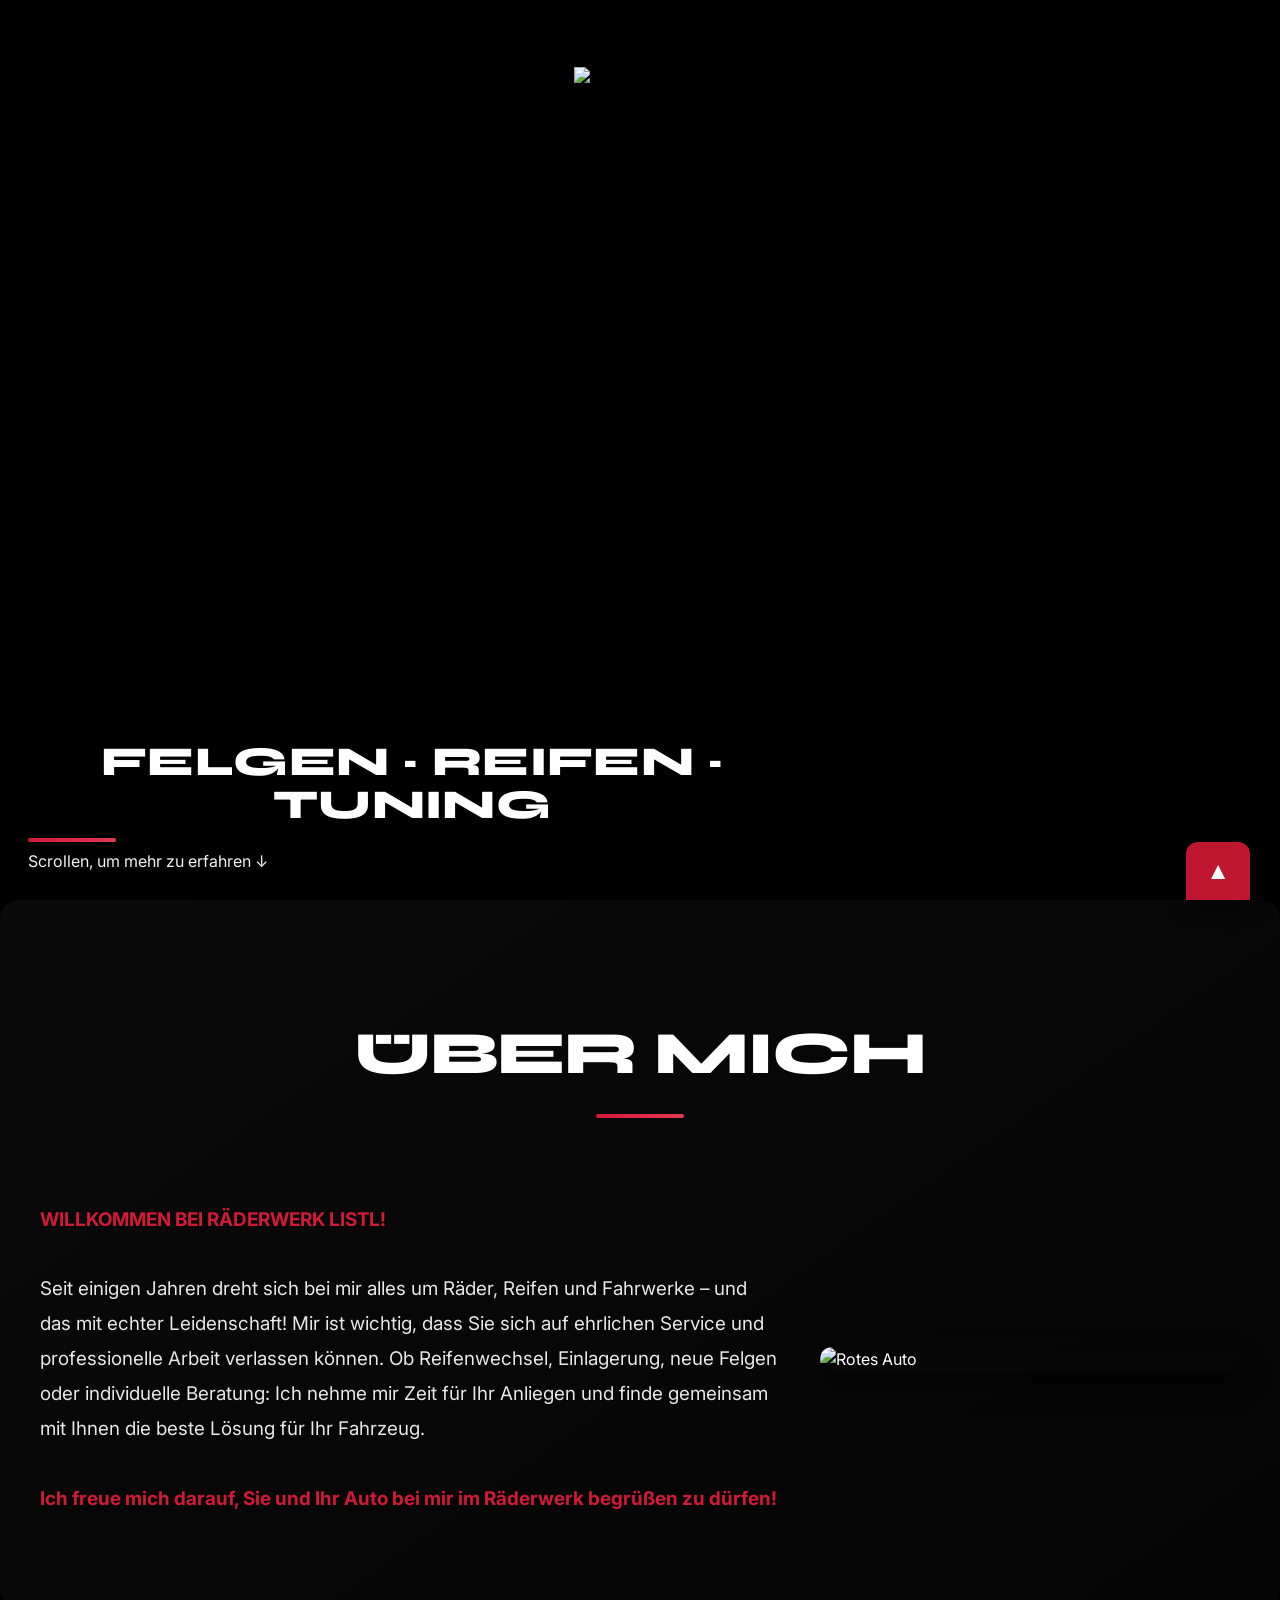
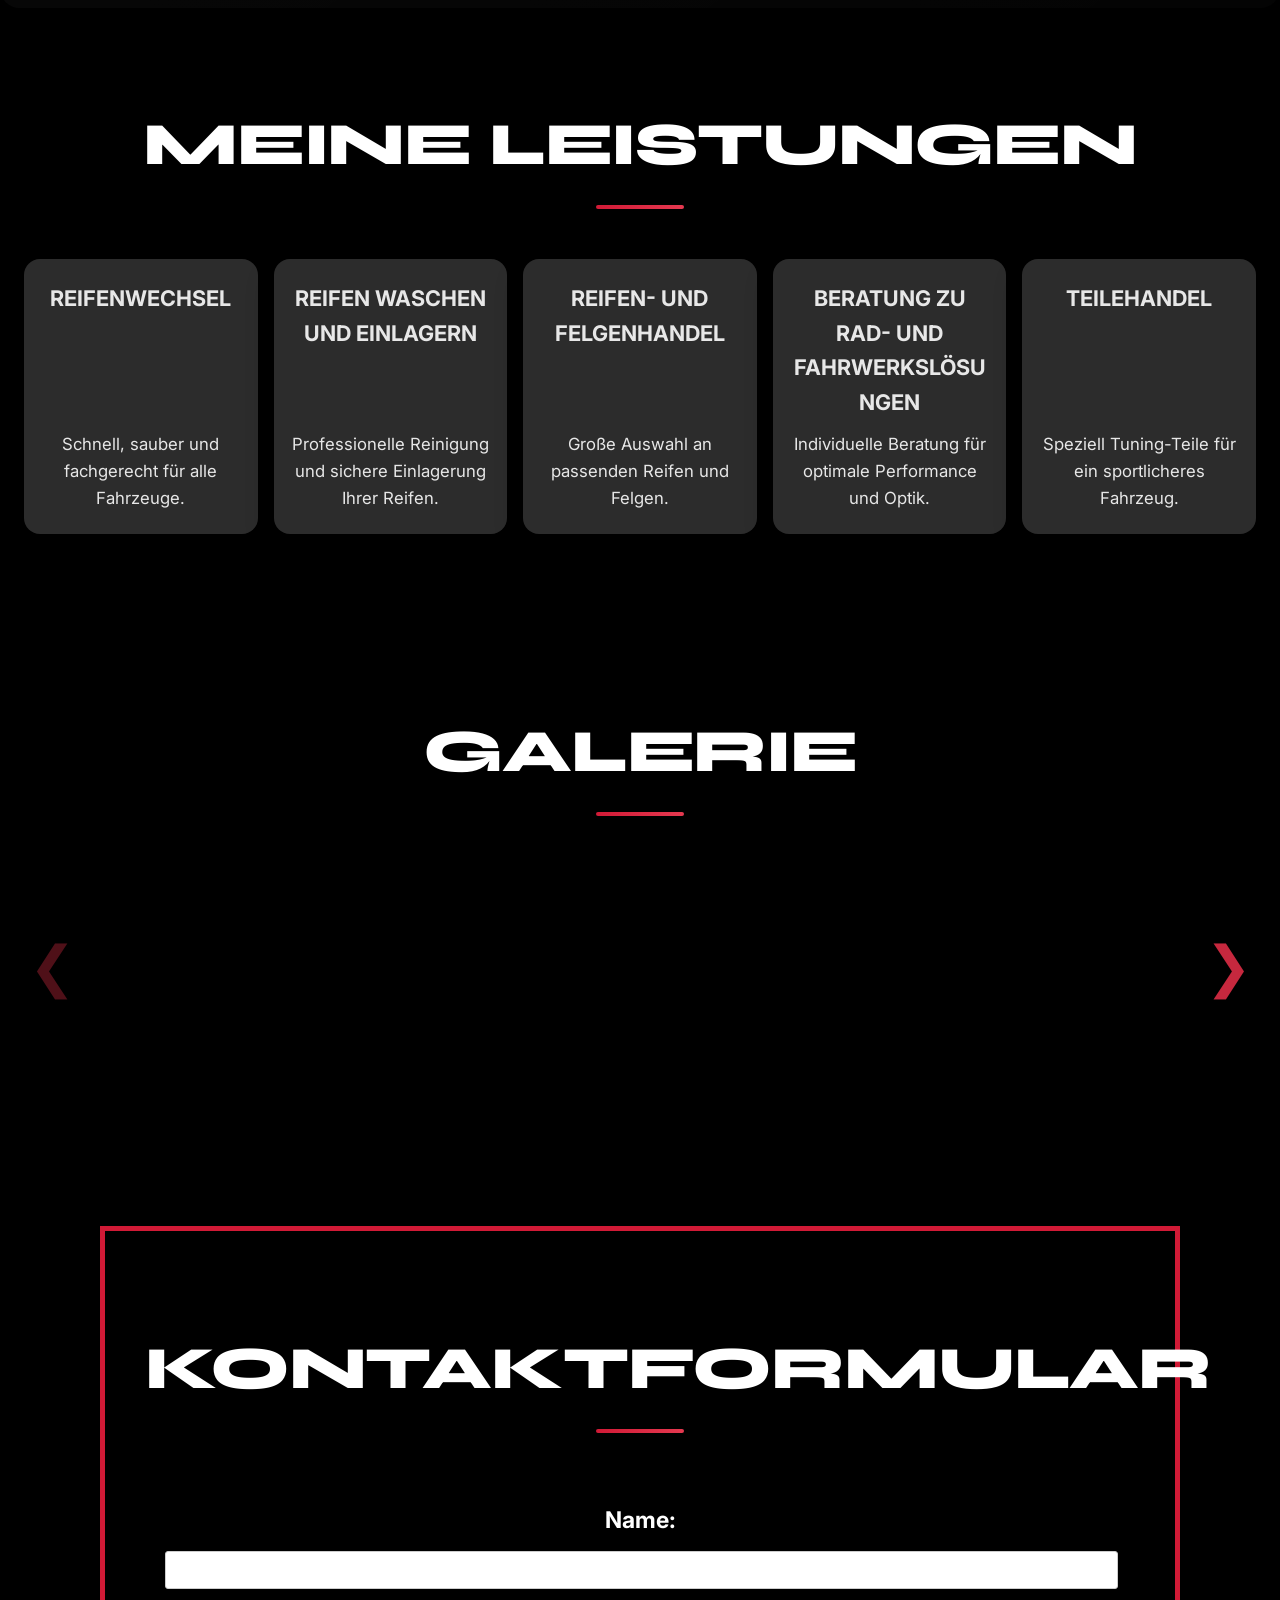
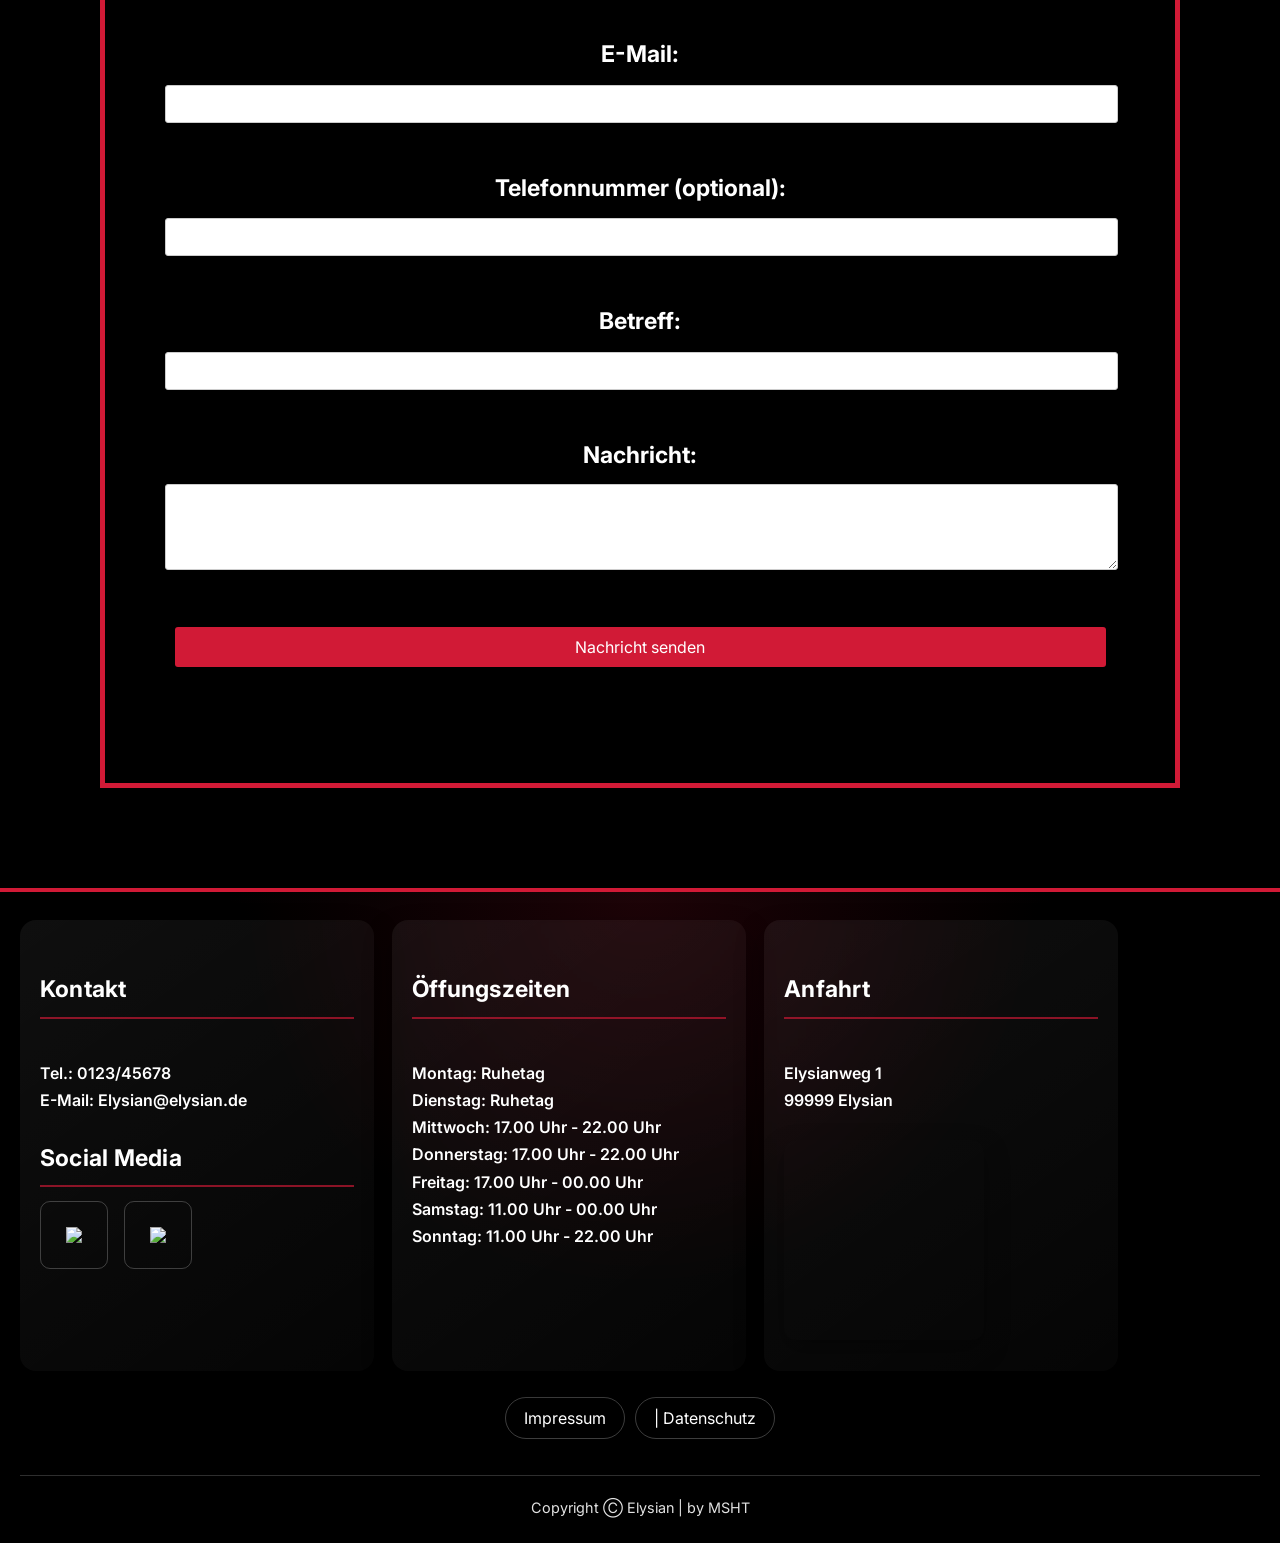
==== index.html @ 38a6c70a "Fix contact form submit flow to stay on page Agent-Logs-Url: https://github.com/thd-theresa/R-der/se" ====
<!DOCTYPE html>
<html lang="de" xmlns:data-icon="http://www.w3.org/1999/xhtml">
	<head>
		<meta charset="UTF-8">
		<meta name="viewport" content="width=device-width, initial-scale=1.0">
		<title>Räderwerk</title>
		<link rel="preconnect" href="https://fonts.googleapis.com">

		<link rel="preconnect" href="https://fonts.gstatic.com" crossorigin>
		<link href="https://fonts.googleapis.com/css2?family=Inter:wght@400;500;600;700&display=swap" rel="stylesheet">
		<link rel="preconnect" href="https://fonts.googleapis.com"><link rel="preconnect" href="https://fonts.gstatic.com" crossorigin>
		<link href="https://fonts.googleapis.com/css2?family=Syne:wght@800&display=swap" rel="stylesheet">

		<link rel="icon" href="./images/Logo.png" sizes="any">
		<link rel="stylesheet" type="text/css" href="css/style.css">
		<link rel="stylesheet" type="text/css" href="css/navigation.css">
		<script src="js/general.js" defer></script>

		<link rel="preload" as="image" href="./images/gal1.jpeg">
		<link rel="preload" as="image" href="./images/gal2.jpeg">
		<link rel="preload" as="image" href="./images/gal3.jpeg">
		<link rel="preload" as="image" href="./images/gal4.jpeg">
		<link rel="preload" as="image" href="./images/gal5.jpeg">
		<link rel="preload" as="image" href="./images/gal6.jpeg">
		<link rel="preload" as="image" href="./images/gal7.jpeg">
		<link rel="preload" as="image" href="./images/gal8.jpeg">
		<link rel="preload" as="image" href="./images/gal9.jpeg">
		<link rel="preload" as="image" href="./images/gal10.jpeg">
	</head>
	<body>
		<!-- Sophie: navigation -->
		<div class="topnav">
    		<nav id="topnav">
       			<nav id="big"> <!--navigation when the screen is big -->
          		  	<span class="nav-item" data-target="aboutUs">Über uns</span>
         		   	<span class="nav-item" data-target="food">Speisekarte</span>
         		   	<span class="nav-item" data-target="start">
         		      		<div class="logo-container">
              		    	  		<img src="./images/logo_transparent.png" alt="Elysian Logo">
            				</div>
         		   	</span>
		            	<span class="nav-item" data-target="nav-reservations">Reservierungen</span>
		            	<span class="nav-item" data-target="nav-footer">Kontakt</span>
			</nav>        
        		<nav id="small"> <!--navigation when the screen is small -->
         	   		<div class="hamburger" id="hamburger"> <!--hamburgermenu (three lines) -->
             		   		<div></div>
             		   		<div></div>
             		   		<div></div>
          	  		</div>
            
         	   		<div class="menu-overlay" id="menu-overlay"></div> 
           				 <span class="nav-item" data-target="start">
            		    			<div class="logo-box">
                  		  			<img src="./images/logo_transparent.png" alt="Elysian Logo">
               		    			</div>
         				</span>
                
            			<ul class="menu" id="menu">
              	  			<li class="close-btn" id="close-menu">✕</li>
              	  			<li><span class="nav-item" data-target="aboutUs">Über uns</span></li>
              	  			<li><span class="nav-item" data-target="food">Speisekarte</span></li>
               				<li><span class="nav-item" data-target="nav-reservations">Reservierungen</span></li>
               				<li><span class="nav-item" data-target="nav-footer">Kontakt</span></li>
            			</ul>
       		 	</nav>    
   		</nav>
		</div>





		<!-- Hannah: videocontent for first view of website -->
		<div id="firstView">
			<video width="100%" autoplay muted loop playsinline preload="auto" id="Vid1">
				<source src="./images/video-tire.mp4" type="video/mp4">
			</video>

			<div class="firstview-overlay" aria-hidden="false">
				<h1>FELGEN · REIFEN · TUNING</h1>
				<p>  Scrollen, um mehr zu erfahren <span class="scroll-arrow">↓ </span></p>
			</div>
		</div>

		
		<!-- Hannah: Über uns, Leistungen und Galerie -->
		<div id="secondView">
			<section id="aboutUs"> 
				<h1>Über mich</h1>
				<div class="about-grid">
					<div class="textAboutUs">
						<br>
						<b>WILLKOMMEN BEI RÄDERWERK LISTL!</b>
						<br><br>
						Seit einigen Jahren dreht sich bei mir alles um Räder, Reifen und Fahrwerke –
						und das mit echter Leidenschaft! Mir ist wichtig, dass Sie sich auf ehrlichen Service und
						professionelle Arbeit verlassen können. Ob Reifenwechsel, Einlagerung, neue Felgen oder
						individuelle Beratung: Ich nehme mir Zeit für Ihr Anliegen und finde gemeinsam mit Ihnen
						die beste Lösung für Ihr Fahrzeug.
						<br><br>
						<b>Ich freue mich darauf, Sie und Ihr Auto bei mir im Räderwerk begrüßen zu dürfen!</b>
						<br><br>
					</div>
					<div class = "imagesAboutUs"> <!-- self presentation images -->
						<img src="./images/auto-rot.jpeg" alt="Rotes Auto" class="imageAboutUs">
					</div>
				</div>
			</section>
			
			<section id="leistungen">
				<h1>Meine Leistungen</h1>
				<div class="leistungen-grid">
					<div class="leistung-card">
						<h3>REIFENWECHSEL</h3>
						<p>Schnell, sauber und fachgerecht für alle Fahrzeuge.</p>
					</div>
					<div class="leistung-card">
						<h3>REIFEN WASCHEN UND EINLAGERN</h3>
						<p>Professionelle Reinigung und sichere Einlagerung Ihrer Reifen.</p>
					</div>
					<div class="leistung-card">
						<h3>REIFEN- UND FELGENHANDEL</h3>
						<p>Große Auswahl an passenden Reifen und Felgen.</p>
					</div>
					<div class="leistung-card">
						<h3>BERATUNG ZU RAD- UND FAHRWERKSLÖSUNGEN</h3>
						<p>Individuelle Beratung für optimale Performance und Optik.</p>
					</div>
					<div class="leistung-card">
						<h3>TEILEHANDEL</h3>
						<p>Speziell Tuning-Teile für ein sportlicheres Fahrzeug.</p>
					</div>
				</div>
			</section>

			<section id="galerie">
				<h1>Galerie</h1>
				<div class="gallery-wrapper">
					<button class="gallery-arrow gallery-prev" id="galleryPrev" aria-label="Vorherige Bilder">❮</button>

					<div class="gallery-viewport">
						<div class="gallery-track" id="galleryTrack">
							<img src="./images/gal1.jpeg" alt="Galerie Bild 1" class="gallery-image" loading="eager">
							<img src="./images/gal2.jpeg" alt="Galerie Bild 2" class="gallery-image" loading="eager">
							<img src="./images/gal3.jpeg" alt="Galerie Bild 3" class="gallery-image" loading="eager">
							<img src="./images/gal4.jpeg" alt="Galerie Bild 4" class="gallery-image" loading="eager">
							<img src="./images/gal5.jpeg" alt="Galerie Bild 5" class="gallery-image" loading="eager">
							<img src="./images/gal6.jpeg" alt="Galerie Bild 6" class="gallery-image" loading="eager">
							<img src="./images/gal7.jpeg" alt="Galerie Bild 7" class="gallery-image" loading="eager">
							<img src="./images/gal8.jpeg" alt="Galerie Bild 8" class="gallery-image" loading="eager">
							<img src="./images/gal9.jpeg" alt="Galerie Bild 9" class="gallery-image" loading="eager">
							<img src="./images/gal10.jpeg" alt="Galerie Bild 10" class="gallery-image" loading="eager">
						</div>
					</div>

					<button class="gallery-arrow gallery-next" id="galleryNext" aria-label="Nächste Bilder">❯</button>
				</div>
			</section>
		</div>

		<!-- Manuel+Hannah: Reservationform started by buttonclick and submitted with buttonclick -->
		<section id="nav-reservations">
			<div id = "contactStart"> 
			<h1>Kontaktformular</h1>
				<form id="contactForm" action="https://formsubmit.co/theresa.zurl@stud.th-deg.de" method="post">
					<input type="hidden" name="_captcha" value="false">
					<input type="hidden" name="_template" value="table">
					<input type="hidden" name="_subject" value="Neue Kontaktanfrage über Räderwerk">
					<input type="hidden" name="_replyto" id="contact_replyto" value="">
					<input type="hidden" name="_autoresponse" value="Vielen Dank für Ihre Kontaktanfrage beim Räderwerk. Wir haben Ihre Nachricht erhalten und beantworten Ihre Anfrage schnellstmöglich.">
					<label for="name">Name:</label>
					<input type="text" id="name" name="name" required><br><br>

					<label for="email">E-Mail:</label>
					<input type="email" id="email" name="email" required><br><br>
					<label for="phone">Telefonnummer (optional):</label>
					<input type="tel" id="phone" name="phone"><br><br>

					<label for="subject">Betreff:</label>
					<input type="text" id="subject" name="subject" required><br><br>
	
					<label for="message">Nachricht:</label>
					<textarea id="message" name="message" rows="4" cols="50" required></textarea><br><br>
	
					<input type="submit" id="contactSubmit" value="Nachricht senden">
					<p id="contactStatus" aria-live="polite"></p>
				</form>
			</div>
			<div id = "contactSuccess">
				<h1>Vielen Dank!</h1>
				<br><b>Danke für Ihre Anfrage.</b><br>
				<br><b>Ihre Kontaktanfrage wurde erfolgreich gesendet!</b><br>
				<br><b>Ihre Anfrage wird schnellstmöglich bearbeitet.</b><br>
			</div>
		</section>
		<!-- Theresa: Footer -->
		<div id="footer" class = "footer">
		<section id="nav-footer"> 
			<div class = "container">
				 <!-- First Footer Section - Contact Information and social media-->
				<div class = "footerContainer" data-icon: &#9990>
					<br> <b><h4>Kontakt</h4><br> Tel.: 0123/45678<br> E-Mail: Elysian@elysian.de </b> <br> <br>
					<h4>Social Media</h4>
					<div class= " social">
					<a href = "https://de-de.facebook.com/"  class="fa fa-facebook"> <img src="./images/fb.png"></a>
					<a href = "https://www.instagram.com/"  class="fa fa-instagram"> <img src="./images/insta 50.png"></a>
					</div>
				</div>
				 <!-- Second Footer Section - Opening Hours -->
				<div class= "footerContainer">
					<br><b><h4>Öffungszeiten</h4><br>Montag: Ruhetag<br> Dienstag: Ruhetag<br> Mittwoch: 17.00 Uhr - 22.00 Uhr<br> Donnerstag: 17.00 Uhr - 22.00 Uhr
					<br> Freitag: 17.00 Uhr - 00.00 Uhr<br> Samstag: 11.00 Uhr - 00.00 Uhr<br> Sonntag: 11.00 Uhr - 22.00 Uhr</b>
				</div>
				 <!-- Third Footer Section - Address and Map -->
				<div class = "footerContainer">
					<br><b> <h4>Anfahrt</h4><br> Elysianweg 1 <br> 99999 Elysian<br></b>
					<div id = "map">
						<br>
						<iframe src="https://www.google.com/maps/embed?pb=!1m18!1m12!1m3!1d2626.503516622399!2d12.952012776584207!3d48.8295336713283!2m3!1f0!2f0!3f0!3m2!1i1024!2i768!4f13.1!3m3!1m2!1s0x4775119871ad94ef%3A0x64e9bac6691ed449!2sTechnische%20Hochschule%20Deggendorf!5e0!3m2!1sde!2sde!4v1736242440107!5m2!1sde!2sde" width="200" height="200" style="border:0;" allowfullscreen="" loading="lazy" referrerpolicy="no-referrer-when-downgrade"></iframe>
						
					</div>
				</div>
				<!-- Footer Navigation - Imprind and data protection Links -->

				<div class = "footnav">
					<ul>
						<li>
							<a href = "imprint.html" title= "Impressum">Impressum</a>
						</li>
						<li>
							<a href= "dataProtection.html">|    Datenschutz</a>
						</li>
					</ul>
				</div>
				<!-- Copyright and "Back to Top" Button -->
				<p id= "copyright">
					<span class = "copy">Copyright Ⓒ Elysian</span>
					 | by MSHT
				</p>
			<a class= "totop" title="Nach oben" href= "https://thd-manuel.github.io/elysian/" style = " display: block; "  >▲</a>
			</div>
		</section>
		</div>
	</body>
</html>
---- css/style.css ----
* {
  font-family: 'Inter', sans-serif;
}

body {
	background-color: #000;
    color: #fff;
	font-family: 'Inter', sans-serif;
    font-weight: 400;
    line-height: 1.6;
	margin: 0;
	padding: 0;
}

:root {
  --red-primary: #D11A36;
  --red-hover: #E53950;
  --red-dark: #9F1F33;
}

h1{
	color: #fff;
	text-align: center;
	font-size: 60px;
	text-transform: uppercase;
	font-family: 'Syne';
    font-weight: 800;
    letter-spacing: -0.02em;
}
h1::after {
  content: "";
  display: block;
  width: 88px;
  height: 4px;
  margin: 12px auto 0;
  border-radius: 2px;
  background: linear-gradient(90deg, var(--red-primary), var(--red-hover));
}

h2{
	color: var(--red-primary);
	text-align: center;
	font-size: 40px;
}
h3{
	color: white;
	text-align: center;
	font-size: 27px;
	margin-bottom: 2px;
}
h4{
	color: white;
	text-align: left;
	font-size: 27px;
	margin-bottom: 2px; 
}

button, input, textarea, select {
  font-family: 'Inter', sans-serif;
}




/* FIRST VIEW - Hannah */
#firstView {
	position: relative;
	width: 100%;
	height: 100vh;
	margin: 0;
	overflow: hidden;
}
#firstView::after {
	content: "";
	position: absolute;
	bottom: 0;
	left: 0;
	right: 0;
	height: 120px;
	background: linear-gradient(to bottom, rgba(0, 0, 0, 0) 0%, rgba(0, 0, 0, 1) 100%);
	pointer-events: none;
	z-index: 2;
}
#Vid1 {
	width: 100%;
    height: 100%;
    object-fit: cover;
    display: block;
    position: relative;
    z-index: 1;
}

@media screen and (max-width: 768px) {
	#Vid1 {
		object-fit: cover;
		height: 100vh;
		margin: 0;
		padding: 0;
	}

	#firstView::after {
		height: 120px;
	}
}

/* Overlay-Text für #firstView (unten links) */
.firstview-overlay {
  position: absolute;
  left: 28px;
  bottom: 28px;
  z-index: 3; /* über ::after (z-index:2) */
  color: #ffffff;
  pointer-events: none; /* verhindert, dass das Overlay Scroll-/Klick-Interaktionen blockiert */
  max-width: 60%;
  text-shadow: 0 2px 6px rgba(0,0,0,0.55);
}

/* H1 in Overlay (groß, aber responsiv) */
.firstview-overlay h1 {
  margin: 0;
  font-family: 'Syne', sans-serif; /* du hast Syne bereits eingebunden */
  font-weight: 800;
  font-size: clamp(1.6rem, 3.2vw, 2.6rem);
  line-height: 1.05;
  text-transform: none; /* kein zwingendes Uppercase, entferne bei Bedarf */
  letter-spacing: 0.01em;
  color: #fff;
}

.firstview-overlay h1::after {
  content: "";
  display: block;
  width: 88px;
  height: 4px;
  margin: 12px 0 0 0;  /* linksbündig statt zentriert */
  border-radius: 2px;
  background: linear-gradient(90deg, var(--red-primary), var(--red-hover));
}

/* Untertext (normal, weiß) */
.firstview-overlay p {
  margin: 8px 0 0 0;
  color: #ffffff;
  font-size: 1rem;
  font-weight: 400;
  line-height: 1.4;
  opacity: 0.95;
}

/* Mobile: kleiner, mehr Abstand vom Rand */
@media screen and (max-width: 768px) {
  .firstview-overlay {
    left: 16px;
    bottom: 18px;
    max-width: 88%;
    text-align: left;
  }
  .firstview-overlay h1 {
    text-align: left;
    font-size: clamp(1.2rem, 5.2vw, 1.8rem);
  }
  .firstview-overlay p {
    font-size: 0.95rem;
    text-align: left;
  }

  .firstview-overlay h1::after {
      margin: 12px 0 0 0;
    }
  }
}

/* Pfeil */
.scroll-arrow {
  display: inline-block;
  margin-right: 8px;
  font-size: 1.1em;
  animation: bounceArrow 1.2s ease-in-out infinite;
  color: #ffffff;
  vertical-align: middle;
}

@keyframes bounceArrow {
  0%, 100% {
    transform: translateY(0);
    opacity: 0.85;
  }
  50% {
    transform: translateY(6px);
    opacity: 1;
  }
}






/* ÜBER UNS - Hannah*/
#aboutUs {
  max-width: 1280px;
  margin: 0px auto 0px;
  padding: 56px 40px;
  border: none;
  border-radius: 20px;
  background: linear-gradient(145deg, rgba(255, 255, 255, 0.04), rgba(255, 255, 255, 0.015));
  box-shadow: 0 20px 60px rgba(0, 0, 0, 0.45);
  backdrop-filter: blur(3px);
}

.about-grid {
  display: grid;
  grid-template-columns: 1fr 420px;
  gap: 40px;
  align-items: center;
}

.textAboutUs {
  max-width: 860px;
  font-size: clamp(1.02rem, 1.7vw, 1.18rem);
  line-height: 1.85;
  color: #e8e8e8;
  text-align: left;
}

.textAboutUs b {
  color: var(--red-primary);
  font-weight: 700;
}

.imagesAboutUs {
  display: flex;
  justify-content: center;
  align-items: center;
}

.imageAboutUs {
  width: 100%;
  max-width: 420px;
  height: auto;
  object-fit: cover;
  border-radius: 12px;
  box-shadow: 0 14px 28px rgba(0, 0, 0, 0.45);
}

@media screen and (max-width: 768px) {
  #aboutUs {
    margin: 30px 16px 0px;
    padding: 30px 18px;
  }

   .about-grid {
       grid-template-columns: 1fr;
       gap: 24px;
     }

  .textAboutUs {
    font-size: 1rem;
    line-height: 1.7;
    text-align: center;
  }

  .imageAboutUs {
     max-width: 92%;
     height: 260px;
  }
}





/*LEISTUNGEN - Hannah
generell*/
#leistungen {
  max-width: 1600px;
  margin: 0px auto 60px;
  padding: 40px 24px;
}

/*Überschrift
#leistungen h1 {
  color: #ffffff;
  text-align: center;
  margin-bottom: 34px;
}*/

/*Container für die Karten*/
.leistungen-grid {
  display: flex;
  flex-wrap: wrap;
  gap: 16px;
  justify-content: space-between;
}

/*einzelne Karte*/
.leistung-card {
  flex: 1 1 calc(20% - 16px); /* 5 Karten pro Reihe, mit 16px Abstand */
  min-width: 190px; /* verhindert zu kleine Karten auf schmalen Bildschirmen */
  background: rgba(135, 135, 135, 0.33); /* leichtes grau */
  /*border: 1px solid rgba(198, 40, 62, 0.9); /* rote Umrandung*/
  border-radius: 16px; /* abgerundete Ecken */
  padding: 22px 16px; /* Innenabstand */
  box-shadow: 0 14px 28px rgba(0, 0, 0, 0.32); /* Schatten für Tiefe */
  min-height: 190px;
  box-sizing: border-box; /* sorgt dafür, dass Padding in der Breite/Höhe enthalten ist */

  /* Flexbox für vertikale Anordnung von Überschrift und Text */
  display: flex;
  flex-direction: column;
}

/* Überschrift in der Karte*/
.leistung-card h3 {
  margin-top: 0;
  margin-bottom: 12px;
  color: #e7e7e7;
  font-size: 1.35rem;
  min-height: 2.6em; /* sorgt dafür, dass längere Titel mehr Platz bekommen */
  overflow-wrap: anywhere; /* ermöglicht Zeilenumbruch bei langen Wörtern */
  word-break: break-word; /* verhindert Überlaufen von Text */
  font-weight: 700;
}

/* Text in der Karte*/
.leistung-card p {
  color: #e7e7e7;
  line-height: 1.6;
  margin: 0;
  text-align: center;
  margin-top: auto; /* schiebt den Text weiter nach unten */
  font-size: 1.05rem;
}

/* Responsive Anpassungen */
@media screen and (max-width: 1100px) {
  .leistung-card {
    flex: 1 1 calc(50% - 16px);
  }
}

@media screen and (max-width: 700px) {
  #leistungen {
      padding: 24px 14px 50px;
      margin: 40px auto 0px;
  }

  .leistungen-grid {
      gap: 20px; /*Abstand zwischen den Karten*/
  }

  .leistung-card {
      flex: 1 1 100%;
      min-height: unset;
      padding: 16px 14px;
  }

  .leistung-card h3 {
      min-height: unset;
      margin-bottom: 8px;
      font-size: 1rem;
  }

  .leistung-card p {
      line-height: 1.5;
  }
}







/*GALERIE - Hannah*/
#galerie {
  max-width: 1300px;
  margin: 60px auto 60px; /*Abstand über der Überschrift und unter der Galerie*/
  padding: 20px 24px 40px;
}

#galerie h1 {
  text-align: center;
  color: #ffffff;
  margin-bottom: 30px;
  text-transform: uppercase;
}

.gallery-wrapper {
  display: flex;
  align-items: center;
  gap: 14px;
}

.gallery-viewport {
  width: 100%;
  overflow: hidden;
}

.gallery-track {
  display: flex;
  flex-wrap: nowrap;
  gap: 16px;
  transition: transform 0.7s ease-in-out;
  will-change: transform;
}

.gallery-image {
  flex: 0 0 calc(33.333% - 11px);
  height: 240px;
  object-fit: cover;
  border-radius: 12px;
  box-shadow: 0 14px 28px rgba(0, 0, 0, 0.32);
  flex-shrink: 0;
  content-visibility: auto;
}

.gallery-arrow {
  background: transparent;
  color: #C6283E;
  border: none;
  width: 56px;
  height: 56px;
  border-radius: 50%;
  cursor: pointer;
  font-size: 3.5rem;
  display: flex;
  align-items: center;
  justify-content: center;
  transition: transform 0.25s ease;
  flex-shrink: 0;
  z-index: 2;
}

.gallery-arrow:hover {
  transform: scale(1.15);
}

@media screen and (max-width: 1100px) {
  .gallery-image {
    flex: 0 0 calc(50% - 8px);
  }
}

@media screen and (max-width: 768px) {
  #galerie {
    padding: 24px 12px 60px;
    margin: 20px auto 80px;
  }

  .gallery-image {
    flex: 0 0 100%;
    height: 200px;
  }

  .gallery-arrow {
    width: 40px;
    height: 40px;
    font-size: 1.5rem;
  }
}







.dataProtection{
	font-size: 23px;
	margin: 30px 125px;
	hyphens: auto;
}

.linkDataProtection{
	color: black;
	text-decoration: underline;
}

.linkDataProtection:hover{
	color: blue;
	text-decoration: none;
}

.listDataProtection{
	list-style-type: disc;
	line-height: normal;
	padding: 0 40px;
}

.listItemDataProtection{
	display: list-item;
	text-align: start;
	word-spacing: normal;
}


/*Hannah + Manuel
Reservation Form Style and Buttons. 
With "display: none" and javascript, the animation of switching contents is accomplished*/
#contactStart{
	text-align: center;
	font-size: 23px;
	margin: 100px;
	padding: 40px;
	border-color: var(--red-primary);
    border-width: 5px;
    border-style: solid;
}

#reserveButton{
	background-color: var(--red-primary);
	border: 2px solid var(--red-primary);
	color: white;
	margin: 50px 0;
	padding: 30px;
	font-size: 27px;
	border-radius: 10px;
	transition-duration: 0.4s;
}

#reserveButton:hover{
	background-color: white;
	color: var(--red-primary);
	border: 2px solid var(--red-primary);
}

#reservationDataCustomer{
	display: none;
	margin: 50px 100px;
}

#contactSuccess{
	display: none;
	text-align: center;
	font-size: 23px;
	margin: 100px;
	padding: 40px;
	border-color: var(--red-primary);
	border-width: 5px;
	border-style: solid;
}
/* Theresa
Footer, with contact, link to social media, opening hours and contact information, as well as link to the imprint and data protection, a button to get back to the top*/
.footerContainer{
	float: left;
	width: 25.33%;
	padding: 24px 20px;
	text-align: left;
	position: relative;
	border-radius: 16px;
	background: linear-gradient(145deg, rgba(255, 255, 255, 0.06), rgba(255, 255, 255, 0.02));
	box-shadow: 0 14px 28px rgba(0, 0, 0, 0.35);
	backdrop-filter: blur(2px);
}

.footer{ 
	background: radial-gradient(circle at top, rgba(209, 26, 54, 0.14), #000 45%);
	color: white;
}
.container{
	margin: 0 auto;
	max-width: 1460px;
	width: 100%;
	padding: 0;
}

#footer{
	border-top: 4px solid var(--red-primary);
}

#footer h4 {
	margin: 0 0 14px 0;
	padding-bottom: 8px;
	font-size: 23px;
	letter-spacing: 0.01em;
	border-bottom: 2px solid rgba(209, 26, 54, 0.65);
}

#footer b {
	font-weight: 600;
}

#footer .footerContainer br + b,
#footer .footerContainer > b {
	line-height: 1.7;
}
iframe{ /* google maps Karte*/
	max-width:100%;
}
.fa{
	padding: 12px;
	font-size: 24px;
	width: 42px;
	height: 42px;
	text-align: center;
	text-decoration: none;
	margin: 0 8px 0 0;
	display: inline-flex;
	align-items: center;
	justify-content: center;
	border-radius: 10px;
	border: 1px solid rgba(255, 255, 255, 0.22);
	transition: transform 0.2s ease, border-color 0.2s ease, box-shadow 0.2s ease;
}

.fa:hover{
	opacity: 1;
	transform: translateY(-2px);
	border-color: var(--red-primary);
	box-shadow: 0 8px 18px rgba(209, 26, 54, 0.3);
}
.fa-facebook{
	background:transparent;
	color: white;
}
.fa-instagram{
	background: transparent;
	color: white;
}
#footer div.container{
	max-width: 1460px;
	display: flex;
	flex-wrap: wrap;
	gap: 18px;
	padding: 28px 20px 16px;
	box-sizing: border-box;
}
#footer .social {
	display: flex;
	align-items: center;
	gap: 8px;
	margin-top: 10px;
}

#footer #map iframe {
	border-radius: 12px;
	border: 1px solid rgba(255, 255, 255, 0.18);
	box-shadow: 0 10px 24px rgba(0, 0, 0, 0.35);
}

.footnav{ 
	float: left;
	width: 100%;
	color: white;
	text-align: center;
	margin-top: 8px;
}

#footer .footnav ul{
	margin: 0;
	padding: 0;
	list-style-type: none;
	width: 100%;
	display: flex;
	flex-wrap: wrap;
	justify-content: center;
	gap: 10px;
}

#footer .footnav li{
	display: block;
	margin: 0;
	word-spacing: normal;
}

#footer .footnav a{
	display: inline-block;
	padding: 8px 18px;
	border-radius: 999px;
	border: 1px solid rgba(255, 255, 255, 0.24);
	color: white;
	transition: background-color 0.2s ease, border-color 0.2s ease, transform 0.2s ease;
}

#footer .footnav a:hover{
	background-color: rgba(209, 26, 54, 0.2);
	border-color: var(--red-primary);
	transform: translateY(-1px);
}

footer ul{
	float: left;
	margin: 0;
	padding: 0;
	list-style-type: none;
	width: 100%;
	display: flex;
	flex-wrap: wrap;
	justify-content: center;
}
ul{
	line-height: 1.5em;
	padding: 0 0 0 25px;
}
li{
	display: inline;
	text-align: -webkit-match-parent;
	word-spacing: 50px;
}

a{
	text-decoration: none;
	text-align: center;
	color: white;
}
footer ul li{ 
	display: block;
	float: left;
	margin: 0;
	padding: 0;
}
footer ul li a{
	display: block;
	padding: 10px 30px;
	color: white;
	float: left;
}
#copyright{
	float: left;
	width: 100%;
	margin: 18px 0 0;
	padding: 20px 5% 8px;
	position: relative;
	color: #e2e2e2;
	font-size: 0.9em;
	text-align: center;
	border-top: 1px solid rgba(255, 255, 255, 0.18);
}
p{
	margin: 10px 0 15px 0;
	line-height:1.6em;
}

a.totop{
	bottom: 0;
	position: fixed;
	right: 30px;
	z-index: 9;
	display: block;
	font-family: 'icons';
	font-size: 1.5em;
	z-index: 30;
	padding: 10px 20px;
	text-decoration: none;
	margin: -1.66667em auto 0;
	float: right;
	color: #fff;
	background-color: rgba(209, 26, 54, 0.92);
	border-radius: 12px 12px 0 0;
	box-shadow: 0 8px 20px rgba(0, 0, 0, 0.35);
	text-align: right;
}
.imprint{ 
	font-size:23px;
	margin: 30px 125px;
}
.contenttext{
	float: left;
	width: 98%;
	padding: 0;
	margin: 0 1%;
	position: relative;
	z-index:2;
}

/*Manuel
Basic modern style of the reservation form*/
form {
	background-color: #fff;
	padding: 20px;
	border-radius: 5px;
	box-shadow: 0 0 10px rgba(0, 0, 0, 0.1);
}

#contactForm {
	background-color: transparent;
	box-shadow: none;
}

label {
	display: block;
	margin-bottom: 10px;
	font-weight: bold;
}

input, textarea {
	width: 98%;
	padding: 10px;
	margin-bottom: 10px;
	border: 1px solid #ccc;
	border-radius: 3px;
}

input[type="submit"] {
	background-color: var(--red-primary);
	color: #fff;
	border: none;
	cursor: pointer;
	padding: 10px 20px;
	font-size: 16px;
}

input[type="submit"]:hover {
	background-color: var(--red-dark);
}

input[type="submit"]:disabled {
	opacity: 0.7;
	cursor: not-allowed;
}

#contactStatus {
	min-height: 1.5em;
	margin-top: 8px;
	font-size: 0.95rem;
	color: #d11a36;
}

.contact-status-success {
	color: #1f8f3a;
}

.contact-status-error {
	color: #d11a36;
}

.message {
	display: none;
	margin-top: 20px;
	padding: 10px;
	background-color: #d4edda;
	color: #155724;
	border: 1px solid #c3e6cb;
	border-radius: 3px;
}



/* Responsive Design for mobile view of website
Überschriften, Footer (+ Listenelemente), Datenschutz, Reservierungsformular */
@media screen and (max-width: 768px) {
	h1 {
		font-size: 38px;
	}
	h2{
		font-size: 27px;
	}
	h3{
		font-size: 20px;
	}
	h4{
		font-size: 20px;
	}

	li{
		word-spacing: 25px;
	}
	
	p{
		margin: 5px 0 7.5px 0;
		line-height: 0.8em;
	}

	.dataProtection {
		font-size: 19px;
		margin: 20px;
	}
	
	#contactStart {
	   	font-size: 19px;
		margin: 25px 20px;
		padding: 20px;
	}
	
	#reserveButton {
		font-size: 23px;
		padding: 15px;
		margin: 25px;
	}
	
	#reservationDataCustomer {
		margin: 25px;
	}
	
	#contactSuccess {
		font-size: 19px;
		margin: 25px 20px;
		padding: 20px;
	}
	
	.footerContainer{
		padding: 18px 16px;
		width: 100%;
		border-radius: 12px;
	}
	
	.container{
		max-width:730px;
	}
	
	.fa{
		padding: 8px;
		font-size: 15px;
		width: 34px;
		height: 34px;
		margin: 2.5px 1px;
	}
	
	#footer div.container{
		max-width: 730px;
		padding: 18px 14px 10px;
		gap: 12px;
	}

	#footer h4 {
		font-size: 20px;
	}

	#footer .footnav a {
		padding: 7px 14px;
		font-size: 0.95rem;
	}

	a.totop{
		right: 15px;
		font-size:  0.75em;
		z-index: 15;
	}
	
}
---- css/navigation.css ----
/*Sophie
navigation on the big screen*/
nav#big {
    background-color: rgba(0, 0, 0, 0.45);
    display: flex;
    justify-content: space-around;
    align-items: center;
    padding: 10px 20px;
    height: 150px;
    position: fixed;
    top: 0;
    left: 0;
    right: 0;
    z-index: 1000;
    width: 100%;
    transition: all 0.3s ease-in-out;
}

nav#big .nav-item {
    font-size: 23px;
    text-decoration: none;
    color: black;
    margin: 0;
    white-space: nowrap;
    transition: font-size 0.3s ease-in-out;
    text-align: center;
}

nav#big .nav-item:hover {
    color: #616161;
}

/*navigation gets smaller when scrollen, is achieved with a combination of css and js*/
nav#big.scrolled {
    height: 40px;
    background-color: rgba(0, 0, 0, 0.45);
}

nav#big.logo-container {
    flex-grow: 0;
    display: flex;
    justify-content: center;
    align-items: center;
    width: auto;
}

nav#big .logo-container img {
    height: 150px;
    transition: all 0.3s ease-in-out;
}

nav#big.scrolled .logo-container img {
    height: 40px;
}

nav#big.scrolled .nav-item {
    font-size: 18px;
}

/*hamburgermenu hidden*/
.hamburger {
    display: none;
    flex-direction: column; 
    cursor: pointer; 
    position: absolute; 
    left: 20px;
    top: 50%; 
    transform: translateY(-50%); 
    z-index: 1000; 
}

.hamburger div {
    width: 30px;
    height: 3px;
    background-color: #333;
    margin: 3px 0;
    transition: all 0.3s ease-in-out;
    top: 50%;
    left: 50%;
}

.menu {
    display: none;
    flex-direction: column;
    position: fixed;
    top: 0;
    left: 0;
    background-color: rgba(174, 154, 100, 1);
    width: 250px;
    height: 100vh;
    padding: 20px;
    z-index: 1001;
    overflow-y: auto;
}

.close-btn {
    font-size: 20px;
    font-weight: bold;
    cursor: pointer;
    align-self: flex-end;
    margin-bottom: 20px;
}

.menu-overlay {
    position: fixed;
    top: 0;
    left: 0;
    width: 100%;
    height: 100%;
    background-color: rgba(0, 0, 0, 0.4);
    display: none;
    z-index: 998;
    transition: opacity 0.3s ease-in-out;
}

.menu-overlay.active {
    display: block;
}

/* small logo hidden*/
nav#small .logo-box {
    display: none;
}

@media (max-width: 768px) {
	
    /* big navigaiton vanishes*/
    nav#big {
        display: none;
    }

    /* navigations for the small display*/
    nav#small {
        display: flex;
        background-color: rgba(174, 154, 100, 0.8);
        justify-content: space-between;
        flex-wrap: wrap;
        align-items: right;
        padding: 10px 20px;
        height: 100px;
        position: fixed;
        top: 0;
        left: 0;
        right: 0;
        z-index: 1000;
        width: 100%;
        transition: all 0.3s ease-in-out;
    }

    nav#small .nav-item {
        font-size: 16px;
        text-decoration: none;
        color: black;
        margin: 0 10px;
        white-space: nowrap;
        transition: font-size 0.3s ease-in-out;
        display: inline-block;
        flex-grow: 1;
    }

    nav#small .nav-item:hover {
        color: #616161;
    }

    /* navigation becomes smaller when scrolled, combination with css and js*/
    nav#small.scrolled {
        height: 40px;
        background-color: rgba(174, 154, 100, 0.8);
    }

    nav#small .logo-box {
        display: flex;
        justify-content: right;
        align-items: right;
        flex-grow: 0;
        height: 100px;
        width: auto;
        z-index: 1;
        transition: all 0.3s ease-in-out;
        margin-right: 30px;
    }
	
    nav#small .logo-box img {
        height: 100px;
        max-width: 100%;
        transition: all 0.3s ease-in-out;
    }

    nav#small.scrolled .logo-box img {
        height: 40px;
        max-width: 100%;
        transition: all 0.3s ease-in-out;
    }

    nav#small.scrolled .logo-box {
        height: 40px;
        width: auto;
        display: flex;
        justify-content: right;
        align-items: right;
    }

    nav#small.scrolled .nav-item {
        font-size: 16px;
    }

    /*reapperance from the hamburgermenu and other hidden entitys*/
    .hamburger {
        display: flex;
    }

    .nav-links {
        display: none;
    }

    .menu.active {
        display: flex;
    }

    .menu-overlay.active {
        display: block;
    }

    .menu li {
        list-style: none;
        margin: 15px 0;
    }

    .menu li a, .menu li span {
        text-decoration: none;
        font-size: 16px;
        color: black;
    }
}
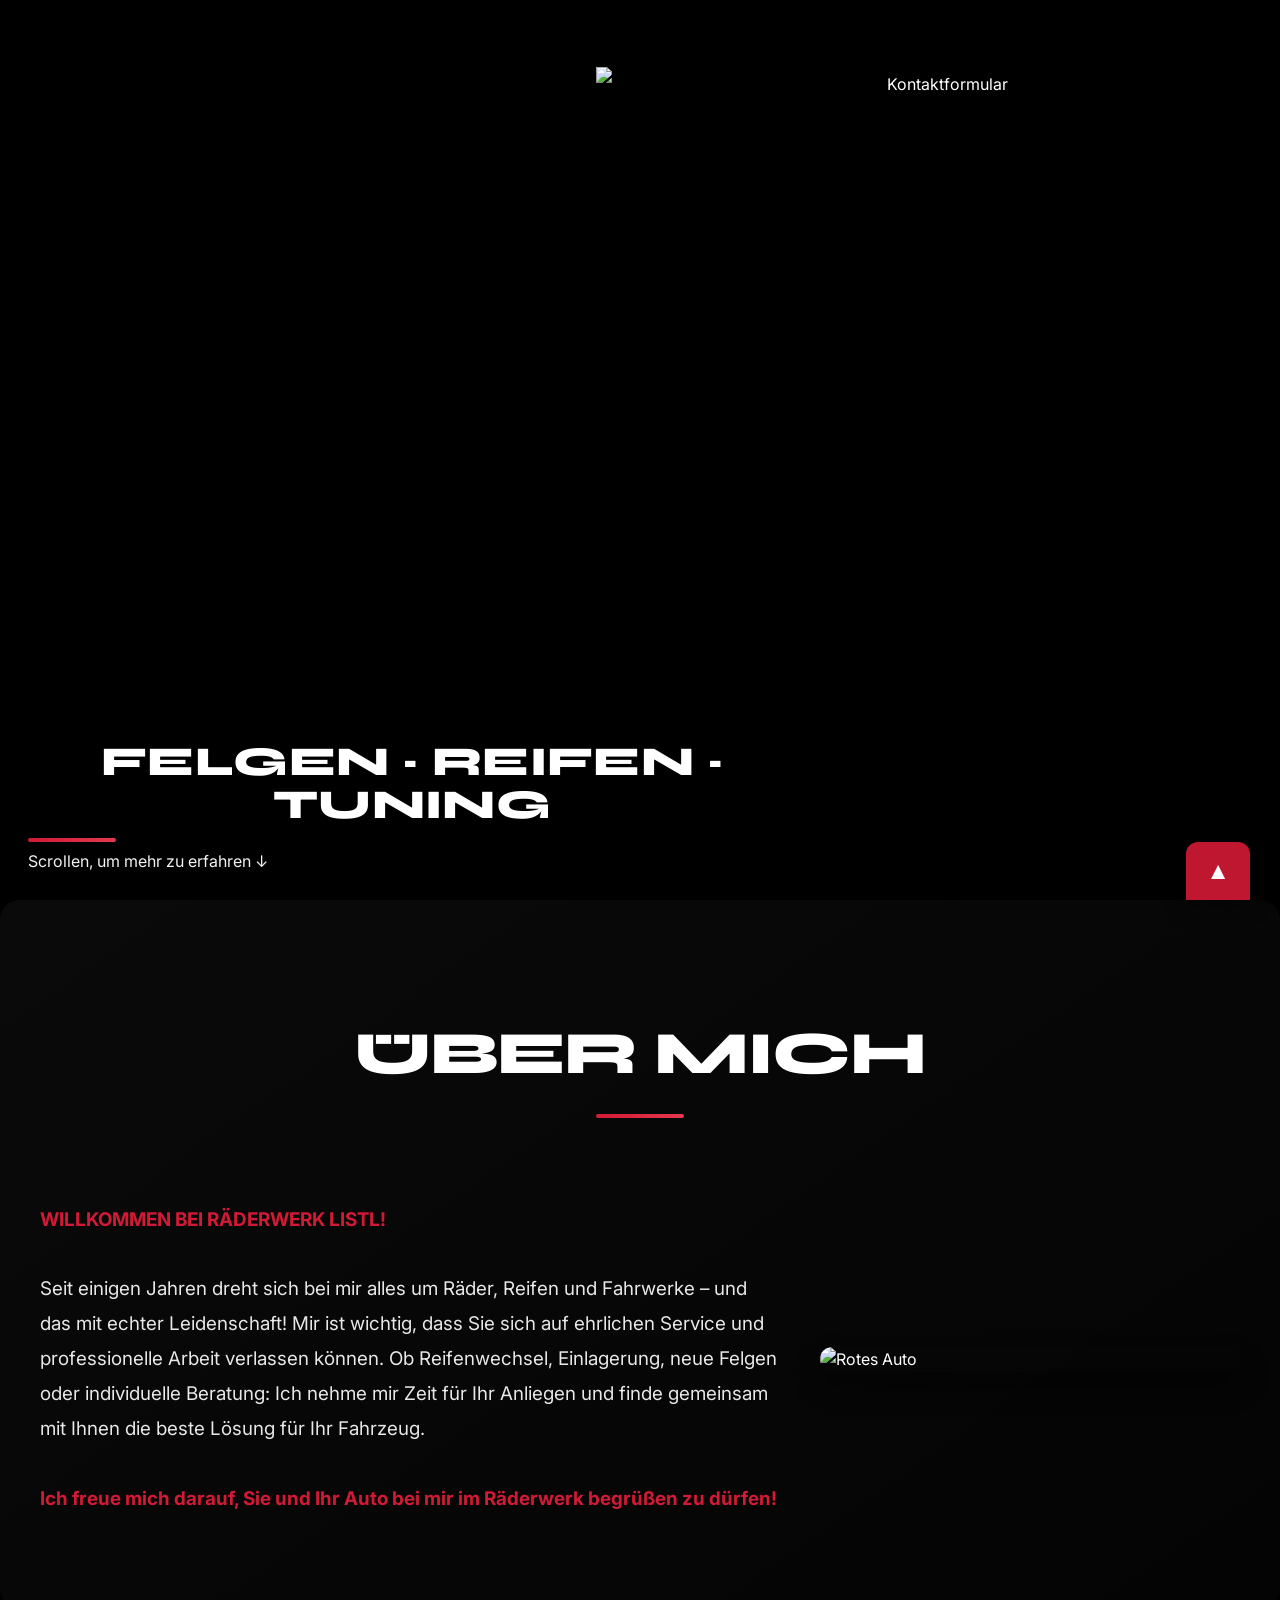
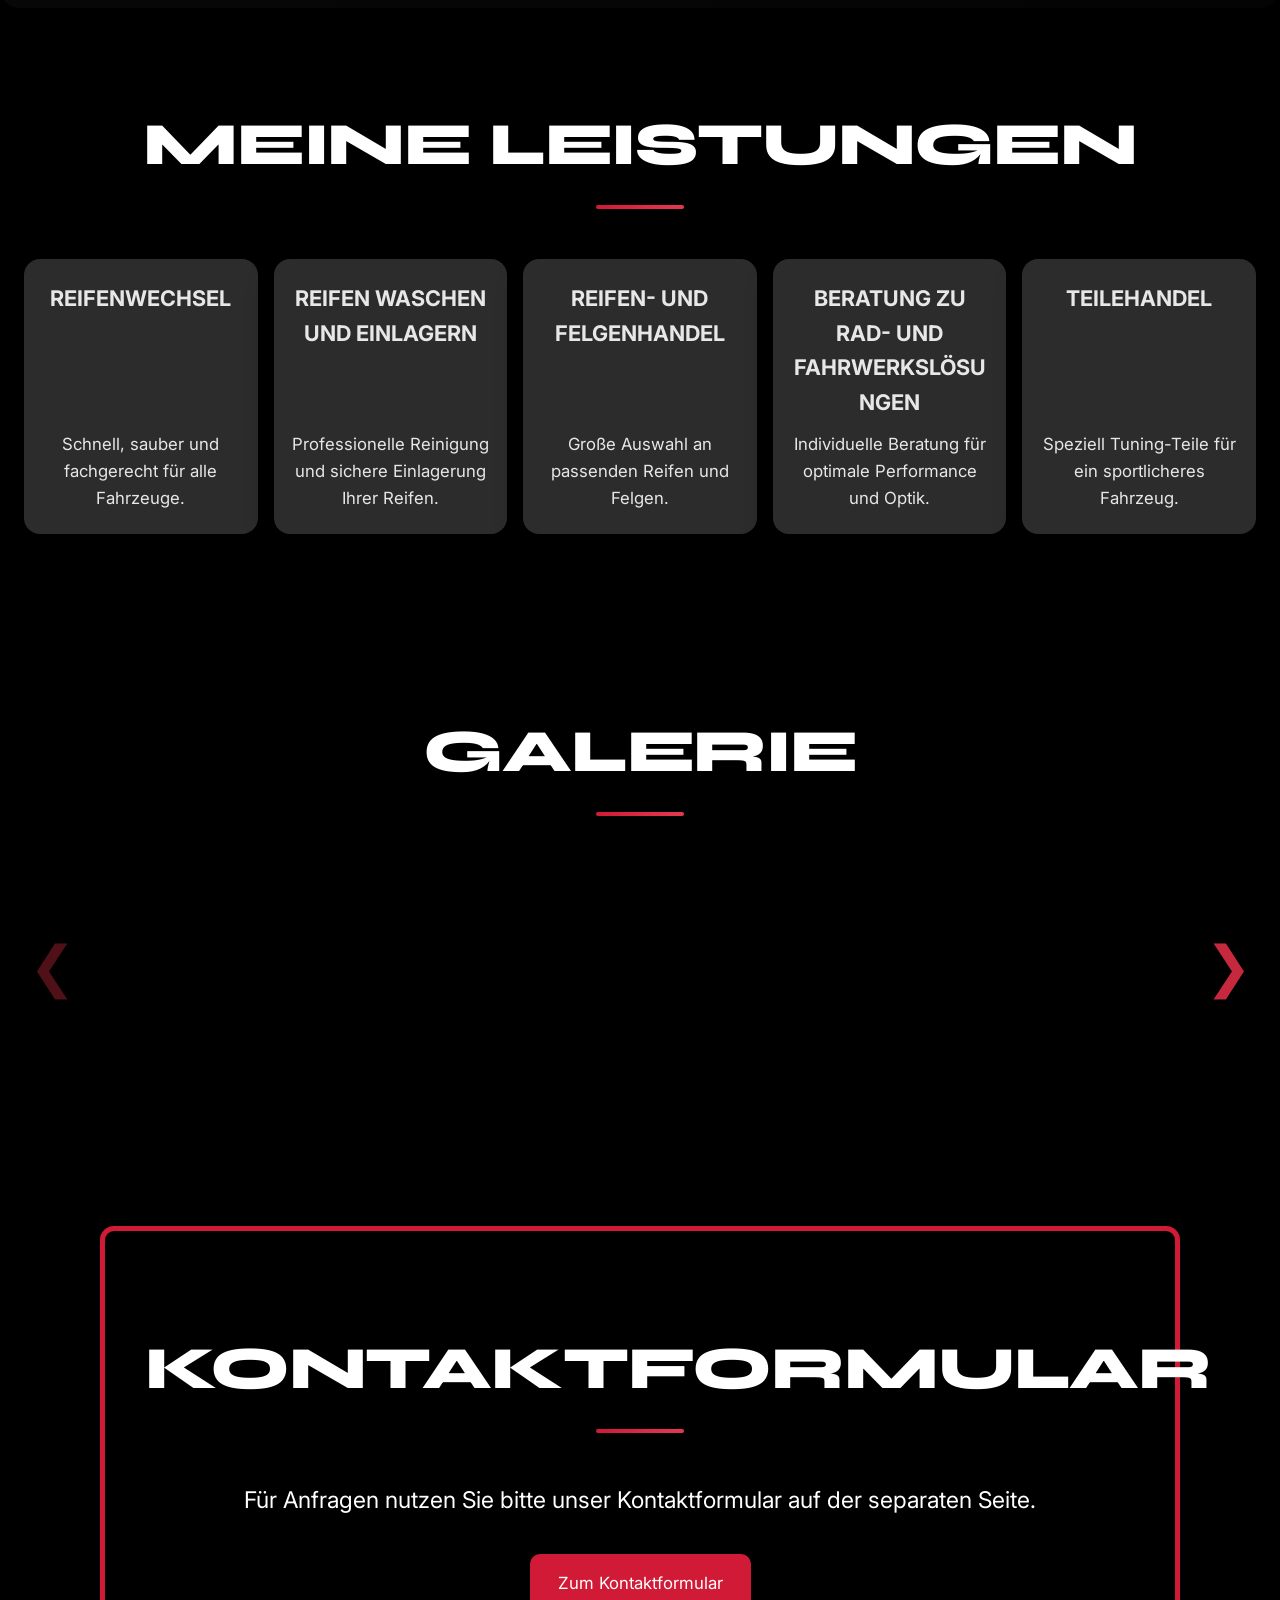
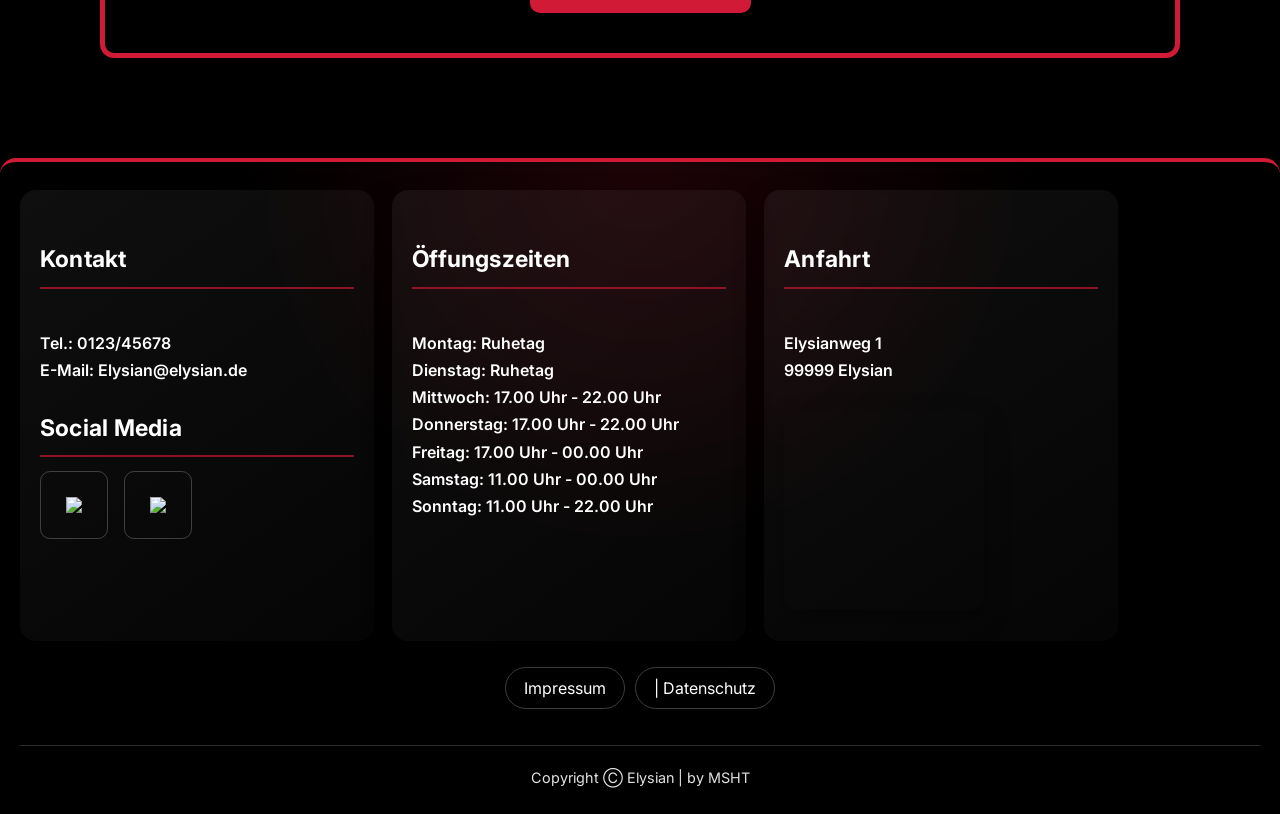
==== commit 6bc72b76: "Kontaktformular auf eigene Seite ausgelagert und Footer-Linie abgerundet Agent-Logs-Url: https://git" ====
--- a/index.html
+++ b/index.html
@@ -39,7 +39,7 @@
               		    	  		<img src="./images/logo_transparent.png" alt="Elysian Logo">
             				</div>
          		   	</span>
-		            	<span class="nav-item" data-target="nav-reservations">Reservierungen</span>
+		            	<a href="contact.html" class="nav-link">Kontaktformular</a>
 		            	<span class="nav-item" data-target="nav-footer">Kontakt</span>
 			</nav>        
         		<nav id="small"> <!--navigation when the screen is small -->
@@ -60,7 +60,7 @@
               	  			<li class="close-btn" id="close-menu">✕</li>
               	  			<li><span class="nav-item" data-target="aboutUs">Über uns</span></li>
               	  			<li><span class="nav-item" data-target="food">Speisekarte</span></li>
-               				<li><span class="nav-item" data-target="nav-reservations">Reservierungen</span></li>
+               				<li><a href="contact.html" class="nav-link">Kontaktformular</a></li>
                				<li><span class="nav-item" data-target="nav-footer">Kontakt</span></li>
             			</ul>
        		 	</nav>    
@@ -159,39 +159,12 @@
 			</section>
 		</div>
 
-		<!-- Manuel+Hannah: Reservationform started by buttonclick and submitted with buttonclick -->
+		<!-- Kontakt-Teaser mit Verweis auf eigene Kontaktseite -->
 		<section id="nav-reservations">
 			<div id = "contactStart"> 
-			<h1>Kontaktformular</h1>
-				<form id="contactForm" action="https://formsubmit.co/theresa.zurl@stud.th-deg.de" method="post">
-					<input type="hidden" name="_captcha" value="false">
-					<input type="hidden" name="_template" value="table">
-					<input type="hidden" name="_subject" value="Neue Kontaktanfrage über Räderwerk">
-					<input type="hidden" name="_replyto" id="contact_replyto" value="">
-					<input type="hidden" name="_autoresponse" value="Vielen Dank für Ihre Kontaktanfrage beim Räderwerk. Wir haben Ihre Nachricht erhalten und beantworten Ihre Anfrage schnellstmöglich.">
-					<label for="name">Name:</label>
-					<input type="text" id="name" name="name" required><br><br>
-
-					<label for="email">E-Mail:</label>
-					<input type="email" id="email" name="email" required><br><br>
-					<label for="phone">Telefonnummer (optional):</label>
-					<input type="tel" id="phone" name="phone"><br><br>
-
-					<label for="subject">Betreff:</label>
-					<input type="text" id="subject" name="subject" required><br><br>
-	
-					<label for="message">Nachricht:</label>
-					<textarea id="message" name="message" rows="4" cols="50" required></textarea><br><br>
-	
-					<input type="submit" id="contactSubmit" value="Nachricht senden">
-					<p id="contactStatus" aria-live="polite"></p>
-				</form>
-			</div>
-			<div id = "contactSuccess">
-				<h1>Vielen Dank!</h1>
-				<br><b>Danke für Ihre Anfrage.</b><br>
-				<br><b>Ihre Kontaktanfrage wurde erfolgreich gesendet!</b><br>
-				<br><b>Ihre Anfrage wird schnellstmöglich bearbeitet.</b><br>
+				<h1>Kontaktformular</h1>
+				<p>Für Anfragen nutzen Sie bitte unser Kontaktformular auf der separaten Seite.</p>
+				<a href="contact.html" class="contact-link-button">Zum Kontaktformular</a>
 			</div>
 		</section>
 		<!-- Theresa: Footer -->
--- a/css/style.css
+++ b/css/style.css
@@ -506,6 +506,25 @@
 	border-color: var(--red-primary);
     border-width: 5px;
     border-style: solid;
+	border-radius: 14px;
+}
+
+.contact-link-button{
+	display: inline-block;
+	background-color: var(--red-primary);
+	border: 2px solid var(--red-primary);
+	color: white;
+	margin: 20px 0 0;
+	padding: 14px 26px;
+	font-size: 1.05rem;
+	border-radius: 10px;
+	transition-duration: 0.3s;
+}
+
+.contact-link-button:hover{
+	background-color: white;
+	color: var(--red-primary);
+	border: 2px solid var(--red-primary);
 }
 
 #reserveButton{
@@ -539,6 +558,21 @@
 	border-color: var(--red-primary);
 	border-width: 5px;
 	border-style: solid;
+	border-radius: 14px;
+}
+
+.privacy-consent-label {
+	display: flex;
+	align-items: center;
+	justify-content: center;
+	gap: 10px;
+	margin-bottom: 16px;
+	font-weight: 600;
+}
+
+.privacy-consent-label input[type="checkbox"] {
+	width: auto;
+	margin: 0;
 }
 /* Theresa
 Footer, with contact, link to social media, opening hours and contact information, as well as link to the imprint and data protection, a button to get back to the top*/
@@ -567,6 +601,9 @@
 
 #footer{
 	border-top: 4px solid var(--red-primary);
+	border-top-left-radius: 16px;
+	border-top-right-radius: 16px;
+	overflow: hidden;
 }
 
 #footer h4 {
@@ -811,18 +848,14 @@
 }
 
 #contactStatus {
-	min-height: 1.5em;
+	min-height: 1.5rem;
 	margin-top: 8px;
 	font-size: 0.95rem;
-	color: #d11a36;
-}
-
-.contact-status-success {
-	color: #1f8f3a;
+	color: #e2e2e2;
 }
 
 .contact-status-error {
-	color: #d11a36;
+	color: var(--red-primary);
 }
 
 .message {
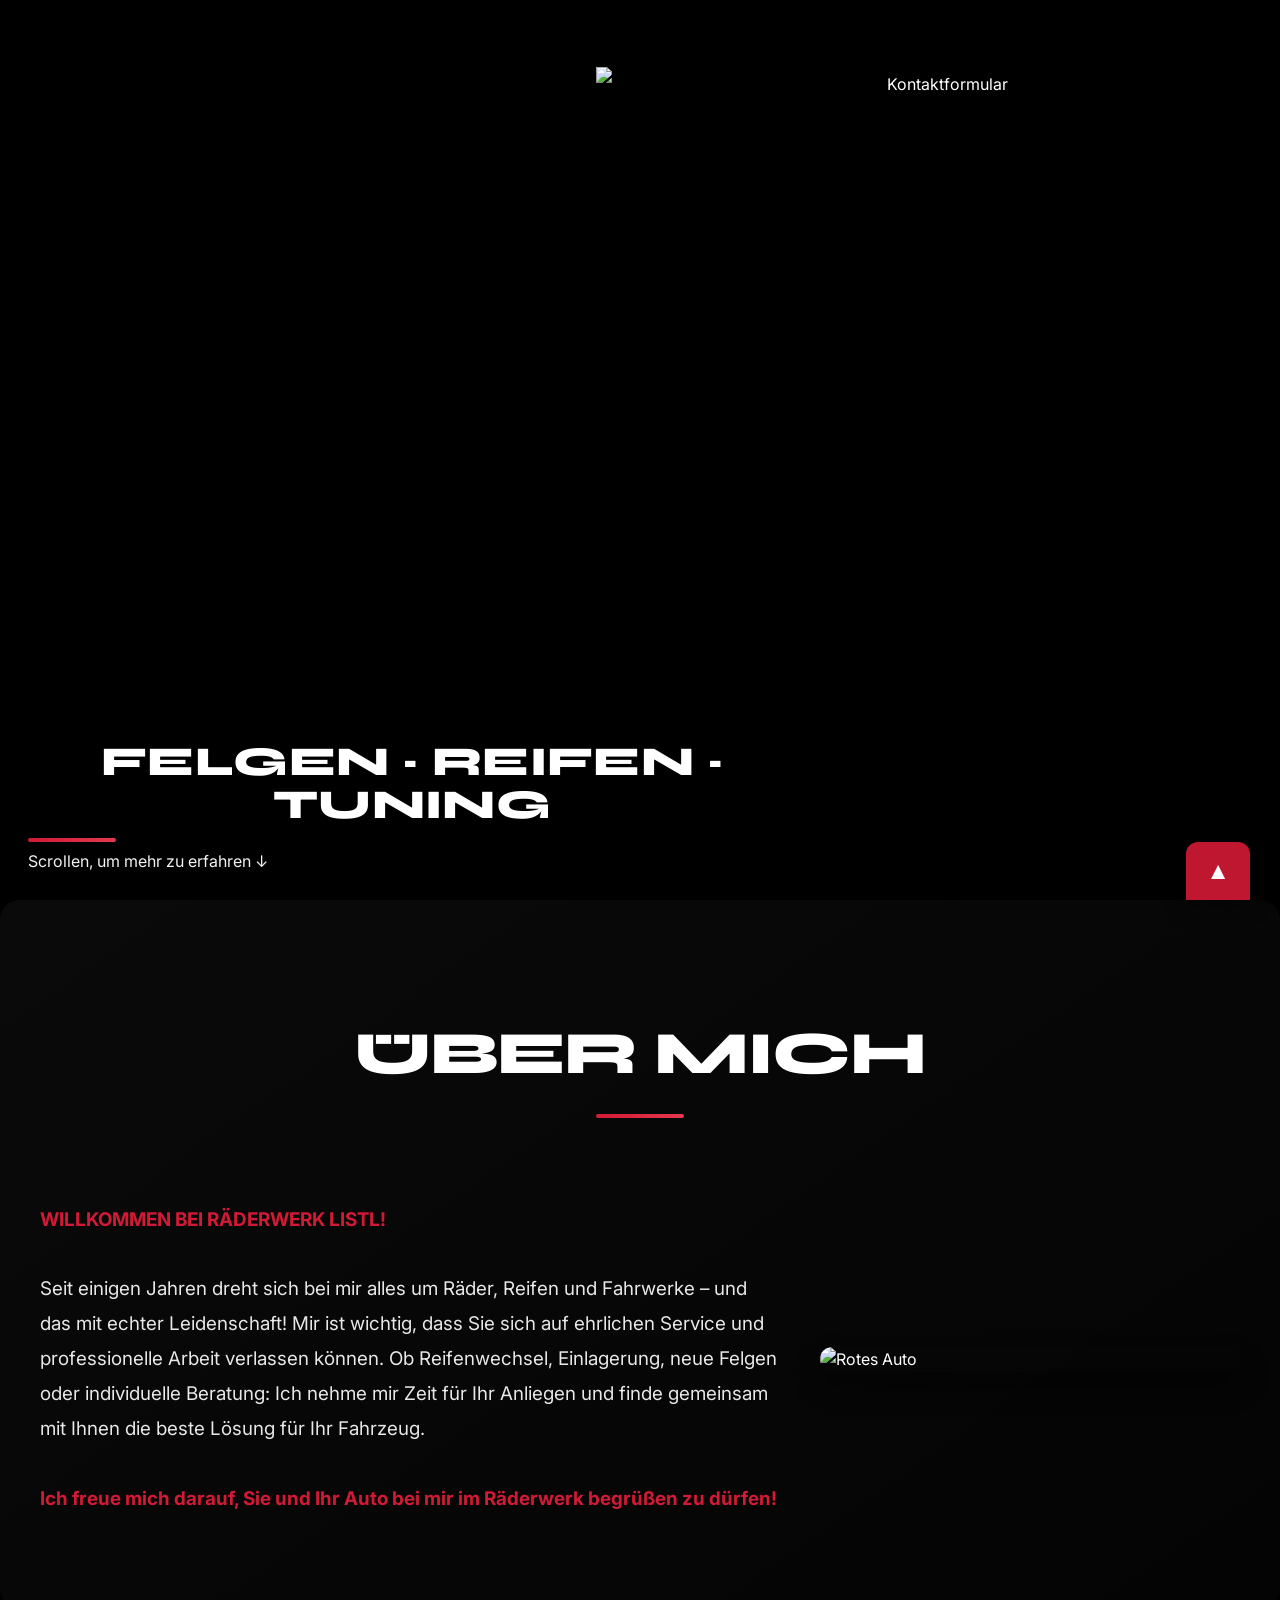
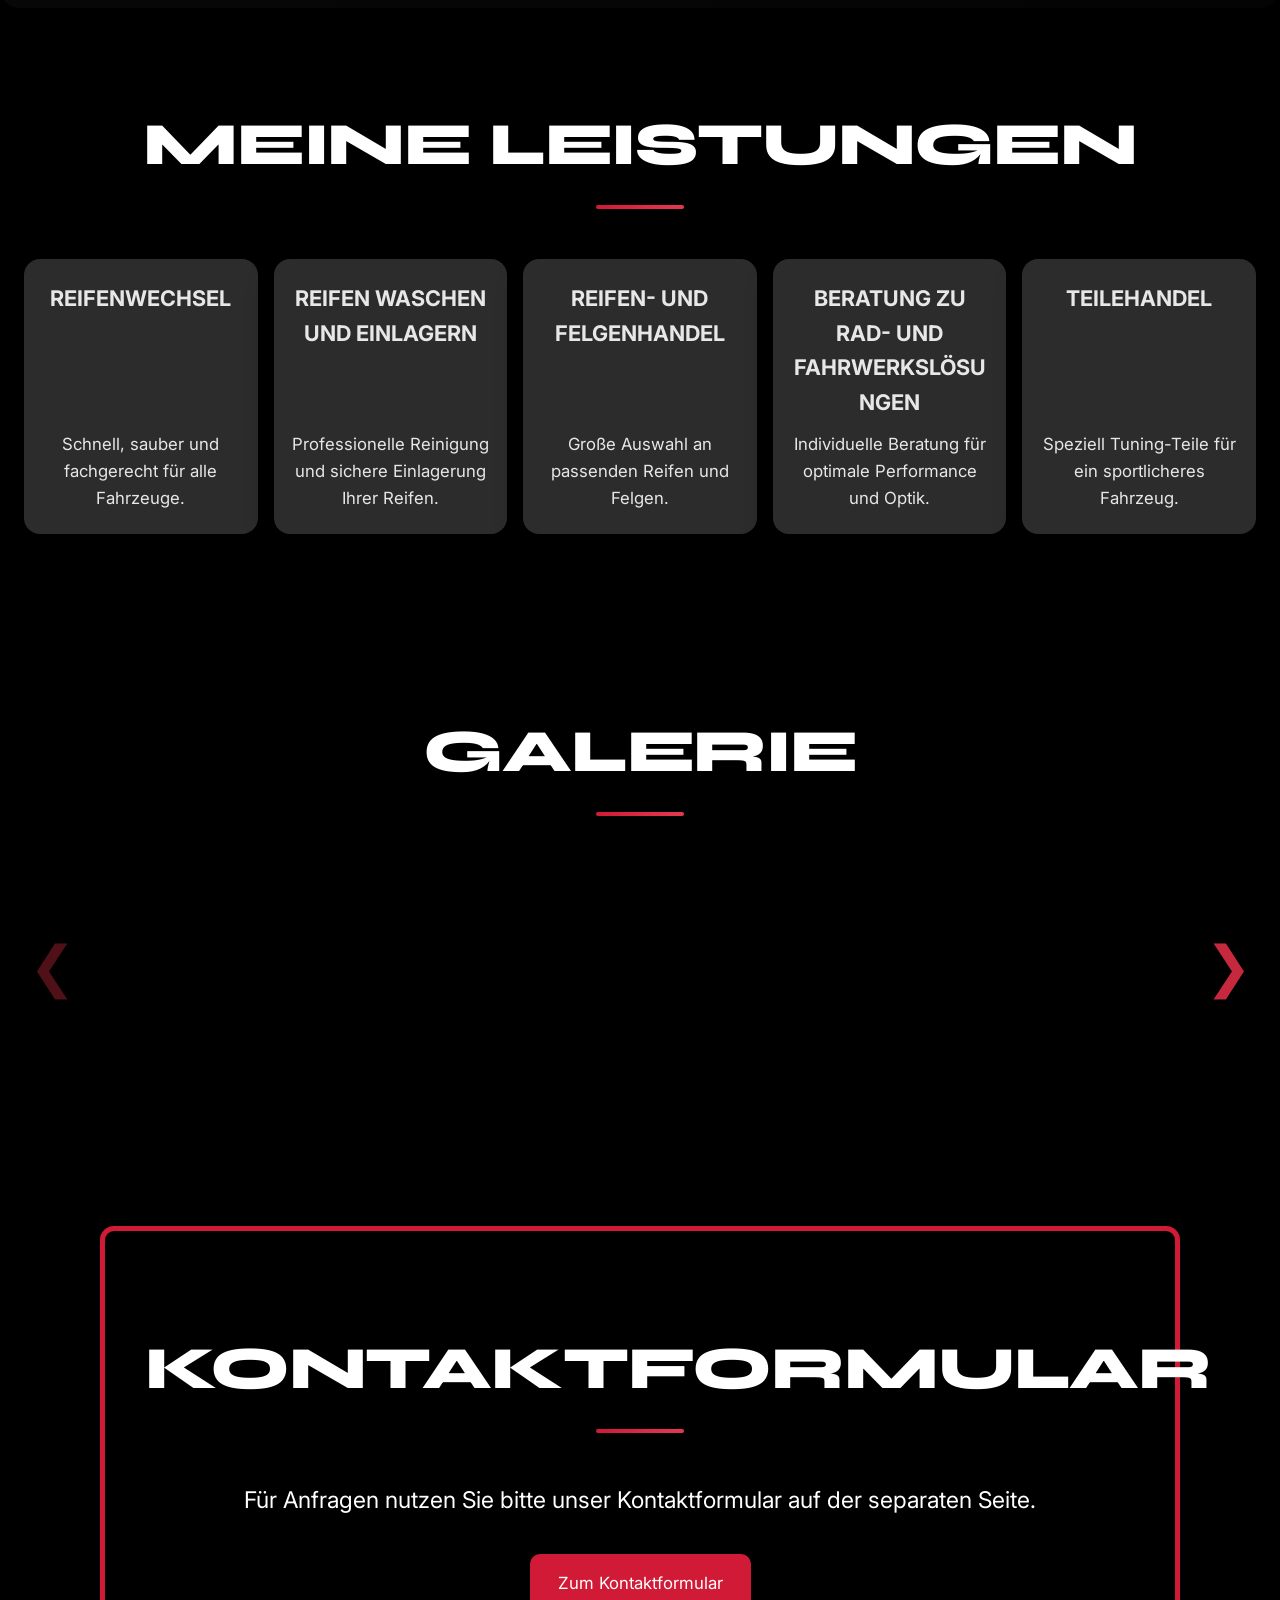
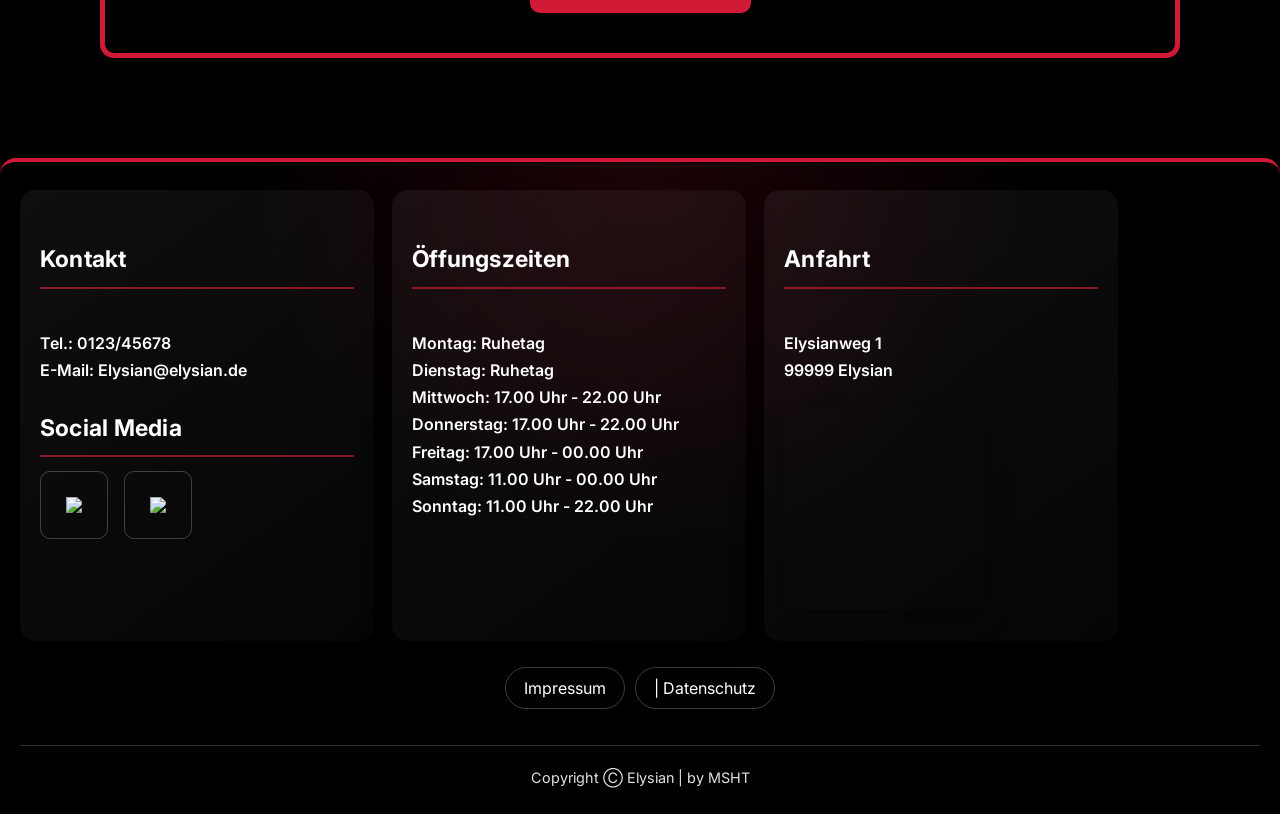
==== commit 2c556c8b: "refactor: move footer styles to separate css file Agent-Logs-Url: https://github.com/thd-theresa/R-d" ====
--- a/index.html
+++ b/index.html
@@ -13,6 +13,7 @@
 
 		<link rel="icon" href="./images/Logo.png" sizes="any">
 		<link rel="stylesheet" type="text/css" href="css/style.css">
+		<link rel="stylesheet" type="text/css" href="css/footer.css">
 		<link rel="stylesheet" type="text/css" href="css/navigation.css">
 		<script src="js/general.js" defer></script>
 
--- a/css/style.css
+++ b/css/style.css
@@ -574,158 +574,6 @@
 	width: auto;
 	margin: 0;
 }
-/* Theresa
-Footer, with contact, link to social media, opening hours and contact information, as well as link to the imprint and data protection, a button to get back to the top*/
-.footerContainer{
-	float: left;
-	width: 25.33%;
-	padding: 24px 20px;
-	text-align: left;
-	position: relative;
-	border-radius: 16px;
-	background: linear-gradient(145deg, rgba(255, 255, 255, 0.06), rgba(255, 255, 255, 0.02));
-	box-shadow: 0 14px 28px rgba(0, 0, 0, 0.35);
-	backdrop-filter: blur(2px);
-}
-
-.footer{ 
-	background: radial-gradient(circle at top, rgba(209, 26, 54, 0.14), #000 45%);
-	color: white;
-}
-.container{
-	margin: 0 auto;
-	max-width: 1460px;
-	width: 100%;
-	padding: 0;
-}
-
-#footer{
-	border-top: 4px solid var(--red-primary);
-	border-top-left-radius: 16px;
-	border-top-right-radius: 16px;
-	overflow: hidden;
-}
-
-#footer h4 {
-	margin: 0 0 14px 0;
-	padding-bottom: 8px;
-	font-size: 23px;
-	letter-spacing: 0.01em;
-	border-bottom: 2px solid rgba(209, 26, 54, 0.65);
-}
-
-#footer b {
-	font-weight: 600;
-}
-
-#footer .footerContainer br + b,
-#footer .footerContainer > b {
-	line-height: 1.7;
-}
-iframe{ /* google maps Karte*/
-	max-width:100%;
-}
-.fa{
-	padding: 12px;
-	font-size: 24px;
-	width: 42px;
-	height: 42px;
-	text-align: center;
-	text-decoration: none;
-	margin: 0 8px 0 0;
-	display: inline-flex;
-	align-items: center;
-	justify-content: center;
-	border-radius: 10px;
-	border: 1px solid rgba(255, 255, 255, 0.22);
-	transition: transform 0.2s ease, border-color 0.2s ease, box-shadow 0.2s ease;
-}
-
-.fa:hover{
-	opacity: 1;
-	transform: translateY(-2px);
-	border-color: var(--red-primary);
-	box-shadow: 0 8px 18px rgba(209, 26, 54, 0.3);
-}
-.fa-facebook{
-	background:transparent;
-	color: white;
-}
-.fa-instagram{
-	background: transparent;
-	color: white;
-}
-#footer div.container{
-	max-width: 1460px;
-	display: flex;
-	flex-wrap: wrap;
-	gap: 18px;
-	padding: 28px 20px 16px;
-	box-sizing: border-box;
-}
-#footer .social {
-	display: flex;
-	align-items: center;
-	gap: 8px;
-	margin-top: 10px;
-}
-
-#footer #map iframe {
-	border-radius: 12px;
-	border: 1px solid rgba(255, 255, 255, 0.18);
-	box-shadow: 0 10px 24px rgba(0, 0, 0, 0.35);
-}
-
-.footnav{ 
-	float: left;
-	width: 100%;
-	color: white;
-	text-align: center;
-	margin-top: 8px;
-}
-
-#footer .footnav ul{
-	margin: 0;
-	padding: 0;
-	list-style-type: none;
-	width: 100%;
-	display: flex;
-	flex-wrap: wrap;
-	justify-content: center;
-	gap: 10px;
-}
-
-#footer .footnav li{
-	display: block;
-	margin: 0;
-	word-spacing: normal;
-}
-
-#footer .footnav a{
-	display: inline-block;
-	padding: 8px 18px;
-	border-radius: 999px;
-	border: 1px solid rgba(255, 255, 255, 0.24);
-	color: white;
-	transition: background-color 0.2s ease, border-color 0.2s ease, transform 0.2s ease;
-}
-
-#footer .footnav a:hover{
-	background-color: rgba(209, 26, 54, 0.2);
-	border-color: var(--red-primary);
-	transform: translateY(-1px);
-}
-
-footer ul{
-	float: left;
-	margin: 0;
-	padding: 0;
-	list-style-type: none;
-	width: 100%;
-	display: flex;
-	flex-wrap: wrap;
-	justify-content: center;
-}
 ul{
 	line-height: 1.5em;
 	padding: 0 0 0 25px;
@@ -741,52 +589,9 @@
 	text-align: center;
 	color: white;
 }
-footer ul li{ 
-	display: block;
-	float: left;
-	margin: 0;
-	padding: 0;
-}
-footer ul li a{
-	display: block;
-	padding: 10px 30px;
-	color: white;
-	float: left;
-}
-#copyright{
-	float: left;
-	width: 100%;
-	margin: 18px 0 0;
-	padding: 20px 5% 8px;
-	position: relative;
-	color: #e2e2e2;
-	font-size: 0.9em;
-	text-align: center;
-	border-top: 1px solid rgba(255, 255, 255, 0.18);
-}
 p{
 	margin: 10px 0 15px 0;
 	line-height:1.6em;
-}
-
-a.totop{
-	bottom: 0;
-	position: fixed;
-	right: 30px;
-	z-index: 9;
-	display: block;
-	font-family: 'icons';
-	font-size: 1.5em;
-	z-index: 30;
-	padding: 10px 20px;
-	text-decoration: none;
-	margin: -1.66667em auto 0;
-	float: right;
-	color: #fff;
-	background-color: rgba(209, 26, 54, 0.92);
-	border-radius: 12px 12px 0 0;
-	box-shadow: 0 8px 20px rgba(0, 0, 0, 0.35);
-	text-align: right;
 }
 .imprint{ 
 	font-size:23px;
@@ -871,7 +676,7 @@
 
 
 /* Responsive Design for mobile view of website
-Überschriften, Footer (+ Listenelemente), Datenschutz, Reservierungsformular */
+Überschriften, Datenschutz, Reservierungsformular */
 @media screen and (max-width: 768px) {
 	h1 {
 		font-size: 38px;
@@ -922,43 +727,4 @@
 		padding: 20px;
 	}
 	
-	.footerContainer{
-		padding: 18px 16px;
-		width: 100%;
-		border-radius: 12px;
-	}
-	
-	.container{
-		max-width:730px;
-	}
-	
-	.fa{
-		padding: 8px;
-		font-size: 15px;
-		width: 34px;
-		height: 34px;
-		margin: 2.5px 1px;
-	}
-	
-	#footer div.container{
-		max-width: 730px;
-		padding: 18px 14px 10px;
-		gap: 12px;
-	}
-
-	#footer h4 {
-		font-size: 20px;
-	}
-
-	#footer .footnav a {
-		padding: 7px 14px;
-		font-size: 0.95rem;
-	}
-
-	a.totop{
-		right: 15px;
-		font-size:  0.75em;
-		z-index: 15;
-	}
-	
-}
+}
--- a/css/footer.css
+++ b/css/footer.css
@@ -0,0 +1,245 @@
+/* Theresa
+Footer, with contact, link to social media, opening hours and contact information, as well as link to the imprint and data protection, a button to get back to the top*/
+.footerContainer{
+	float: left;
+	width: 25.33%;
+	padding: 24px 20px;
+	text-align: left;
+	position: relative;
+	border-radius: 16px;
+	background: linear-gradient(145deg, rgba(255, 255, 255, 0.06), rgba(255, 255, 255, 0.02));
+	box-shadow: 0 14px 28px rgba(0, 0, 0, 0.35);
+	backdrop-filter: blur(2px);
+}
+
+.footer{
+	background: radial-gradient(circle at top, rgba(209, 26, 54, 0.14), #000 45%);
+	color: white;
+}
+
+.container{
+	margin: 0 auto;
+	max-width: 1460px;
+	width: 100%;
+	padding: 0;
+}
+
+#footer{
+	border-top: 4px solid var(--red-primary);
+	border-top-left-radius: 16px;
+	border-top-right-radius: 16px;
+}
+
+#footer h4 {
+	margin: 0 0 14px 0;
+	padding-bottom: 8px;
+	font-size: 23px;
+	letter-spacing: 0.01em;
+	border-bottom: 2px solid rgba(209, 26, 54, 0.65);
+}
+
+#footer b {
+	font-weight: 600;
+}
+
+#footer .footerContainer br + b,
+#footer .footerContainer > b {
+	line-height: 1.7;
+}
+
+iframe{ /* google maps Karte*/
+	max-width:100%;
+}
+
+.fa{
+	padding: 12px;
+	font-size: 24px;
+	width: 42px;
+	height: 42px;
+	text-align: center;
+	text-decoration: none;
+	margin: 0 8px 0 0;
+	display: inline-flex;
+	align-items: center;
+	justify-content: center;
+	border-radius: 10px;
+	border: 1px solid rgba(255, 255, 255, 0.22);
+	transition: transform 0.2s ease, border-color 0.2s ease, box-shadow 0.2s ease;
+}
+
+.fa:hover{
+	opacity: 1;
+	transform: translateY(-2px);
+	border-color: var(--red-primary);
+	box-shadow: 0 8px 18px rgba(209, 26, 54, 0.3);
+}
+
+.fa-facebook{
+	background:transparent;
+	color: white;
+}
+
+.fa-instagram{
+	background: transparent;
+	color: white;
+}
+
+#footer div.container{
+	max-width: 1460px;
+	display: flex;
+	flex-wrap: wrap;
+	gap: 18px;
+	padding: 28px 20px 16px;
+	box-sizing: border-box;
+}
+
+#footer .social {
+	display: flex;
+	align-items: center;
+	gap: 8px;
+	margin-top: 10px;
+}
+
+#footer #map iframe {
+	border-radius: 12px;
+	border: 1px solid rgba(255, 255, 255, 0.18);
+	box-shadow: 0 10px 24px rgba(0, 0, 0, 0.35);
+}
+
+.footnav{
+	float: left;
+	width: 100%;
+	color: white;
+	text-align: center;
+	margin-top: 8px;
+}
+
+#footer .footnav ul{
+	margin: 0;
+	padding: 0;
+	list-style-type: none;
+	width: 100%;
+	display: flex;
+	flex-wrap: wrap;
+	justify-content: center;
+	gap: 10px;
+}
+
+#footer .footnav li{
+	display: block;
+	margin: 0;
+	word-spacing: normal;
+}
+
+#footer .footnav a{
+	display: inline-block;
+	padding: 8px 18px;
+	border-radius: 999px;
+	border: 1px solid rgba(255, 255, 255, 0.24);
+	color: white;
+	transition: background-color 0.2s ease, border-color 0.2s ease, transform 0.2s ease;
+}
+
+#footer .footnav a:hover{
+	background-color: rgba(209, 26, 54, 0.2);
+	border-color: var(--red-primary);
+	transform: translateY(-1px);
+}
+
+footer ul{
+	float: left;
+	margin: 0;
+	padding: 0;
+	list-style-type: none;
+	width: 100%;
+	display: flex;
+	flex-wrap: wrap;
+	justify-content: center;
+}
+
+footer ul li{
+	display: block;
+	float: left;
+	margin: 0;
+	padding: 0;
+}
+
+footer ul li a{
+	display: block;
+	padding: 10px 30px;
+	color: white;
+	float: left;
+}
+
+#copyright{
+	float: left;
+	width: 100%;
+	margin: 18px 0 0;
+	padding: 20px 5% 8px;
+	position: relative;
+	color: #e2e2e2;
+	font-size: 0.9em;
+	text-align: center;
+	border-top: 1px solid rgba(255, 255, 255, 0.18);
+}
+
+a.totop{
+	bottom: 0;
+	position: fixed;
+	right: 30px;
+	z-index: 9;
+	display: block;
+	font-family: 'icons';
+	font-size: 1.5em;
+	z-index: 30;
+	padding: 10px 20px;
+	text-decoration: none;
+	margin: -1.66667em auto 0;
+	float: right;
+	color: #fff;
+	background-color: rgba(209, 26, 54, 0.92);
+	border-radius: 12px 12px 0 0;
+	box-shadow: 0 8px 20px rgba(0, 0, 0, 0.35);
+	text-align: right;
+}
+
+@media screen and (max-width: 768px) {
+	.footerContainer{
+		padding: 18px 16px;
+		width: 100%;
+		border-radius: 12px;
+	}
+
+	.container{
+		max-width:730px;
+	}
+
+	.fa{
+		padding: 8px;
+		font-size: 15px;
+		width: 34px;
+		height: 34px;
+		margin: 2.5px 1px;
+	}
+
+	#footer div.container{
+		max-width: 730px;
+		padding: 18px 14px 10px;
+		gap: 12px;
+	}
+
+	#footer h4 {
+		font-size: 20px;
+	}
+
+	#footer .footnav a {
+		padding: 7px 14px;
+		font-size: 0.95rem;
+	}
+
+	a.totop{
+		right: 15px;
+		font-size: 0.75em;
+		z-index: 15;
+	}
+}
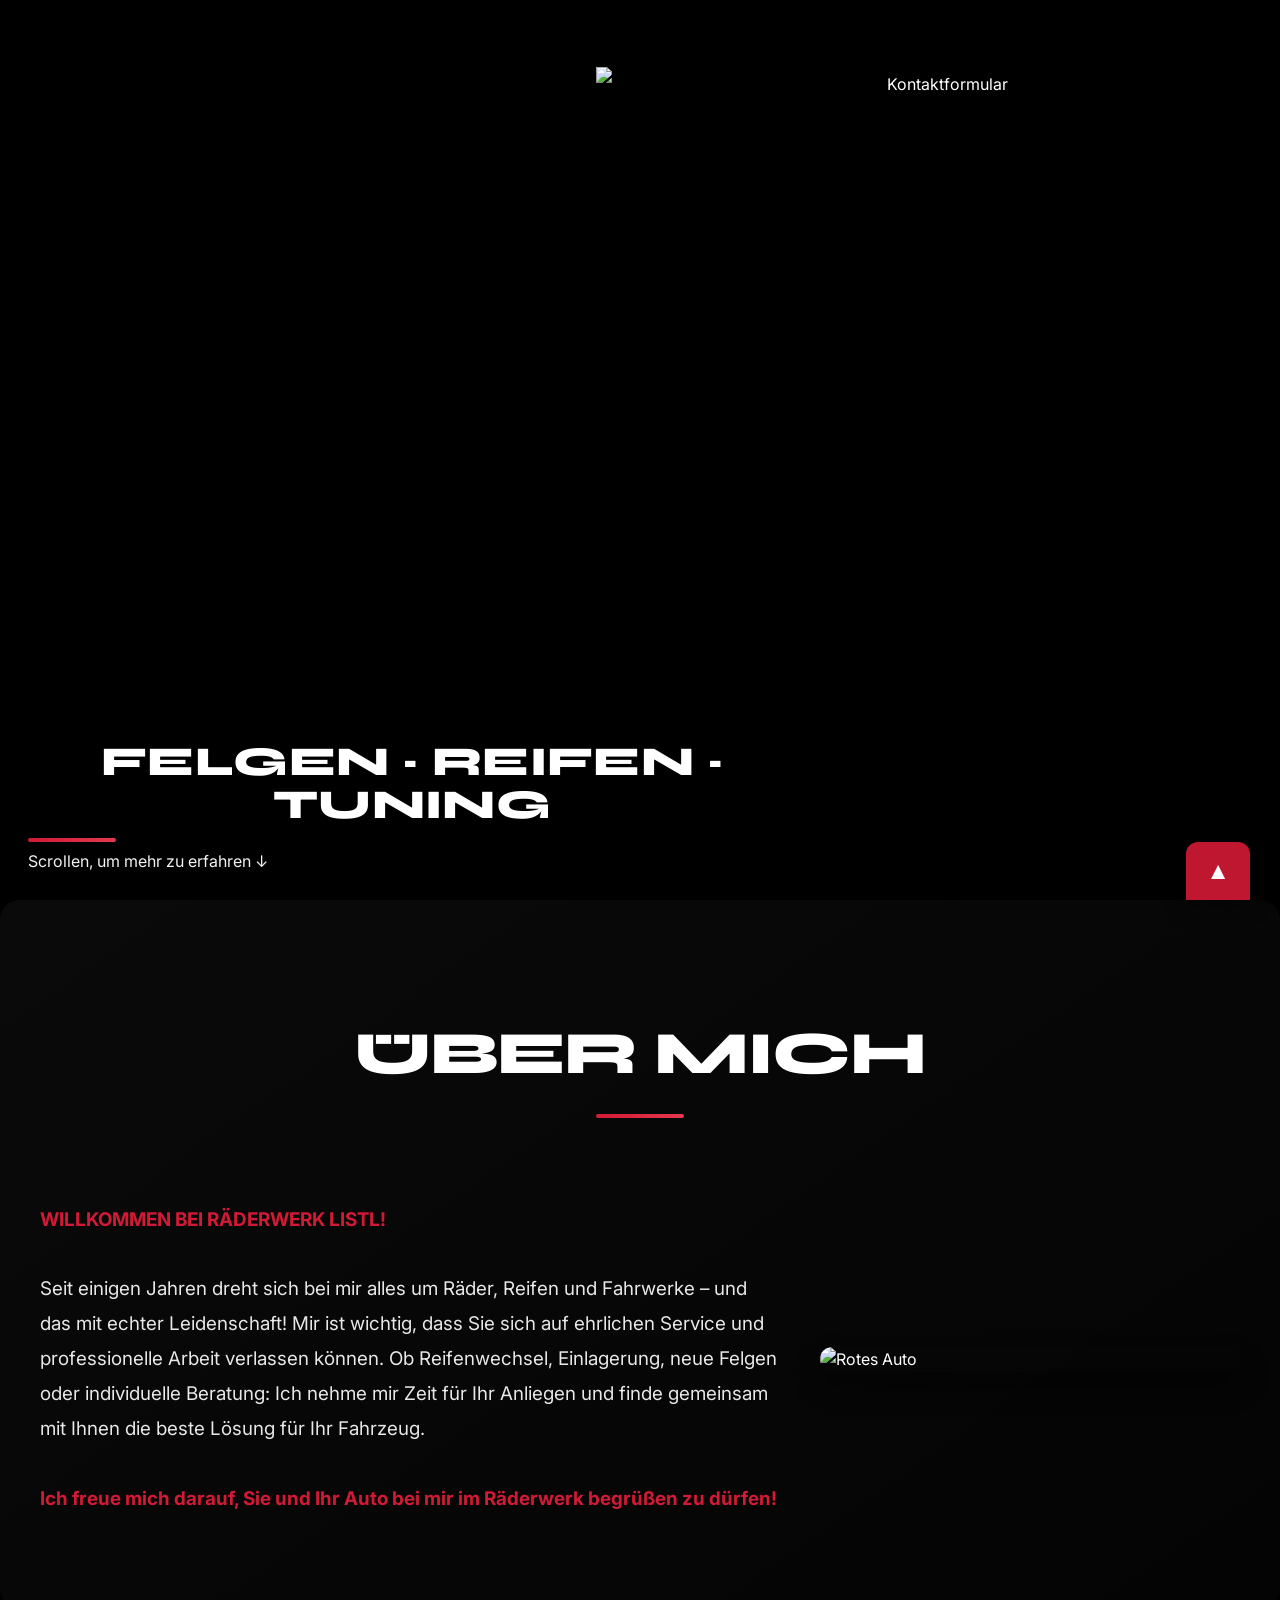
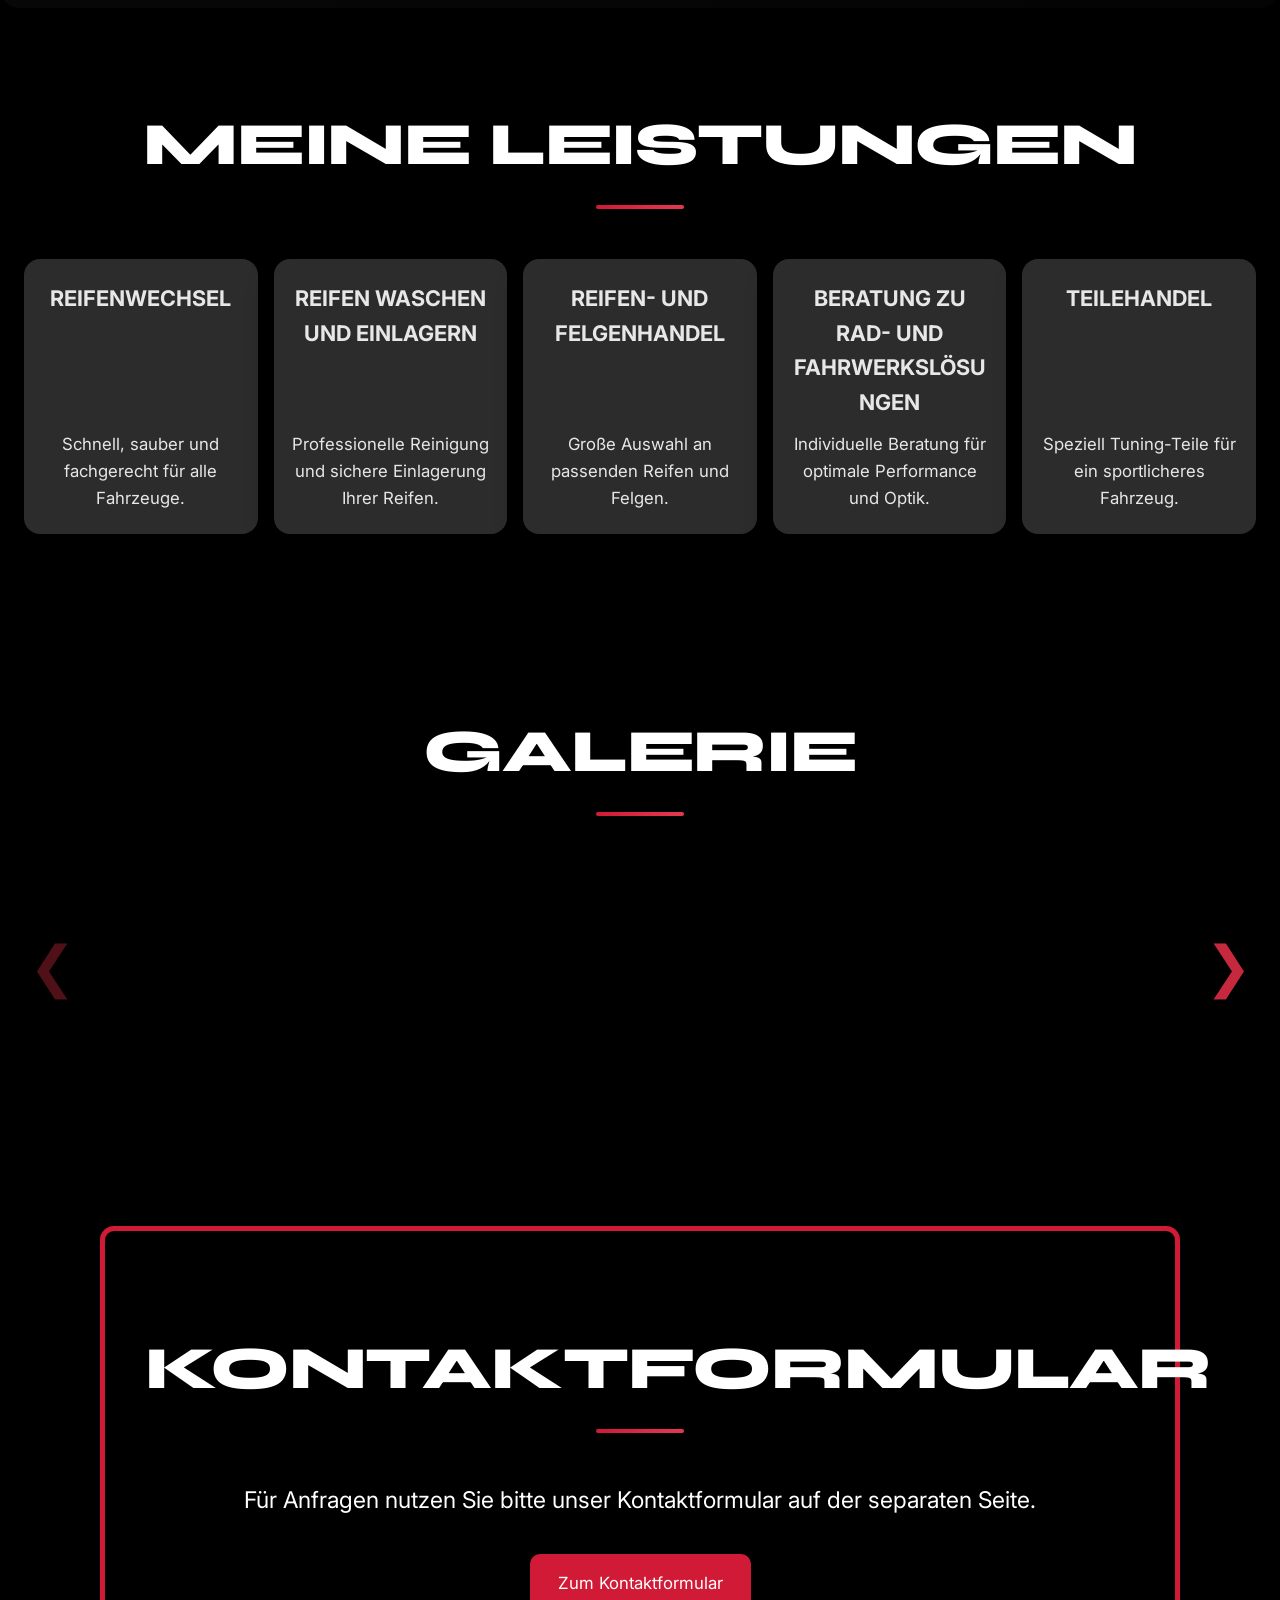
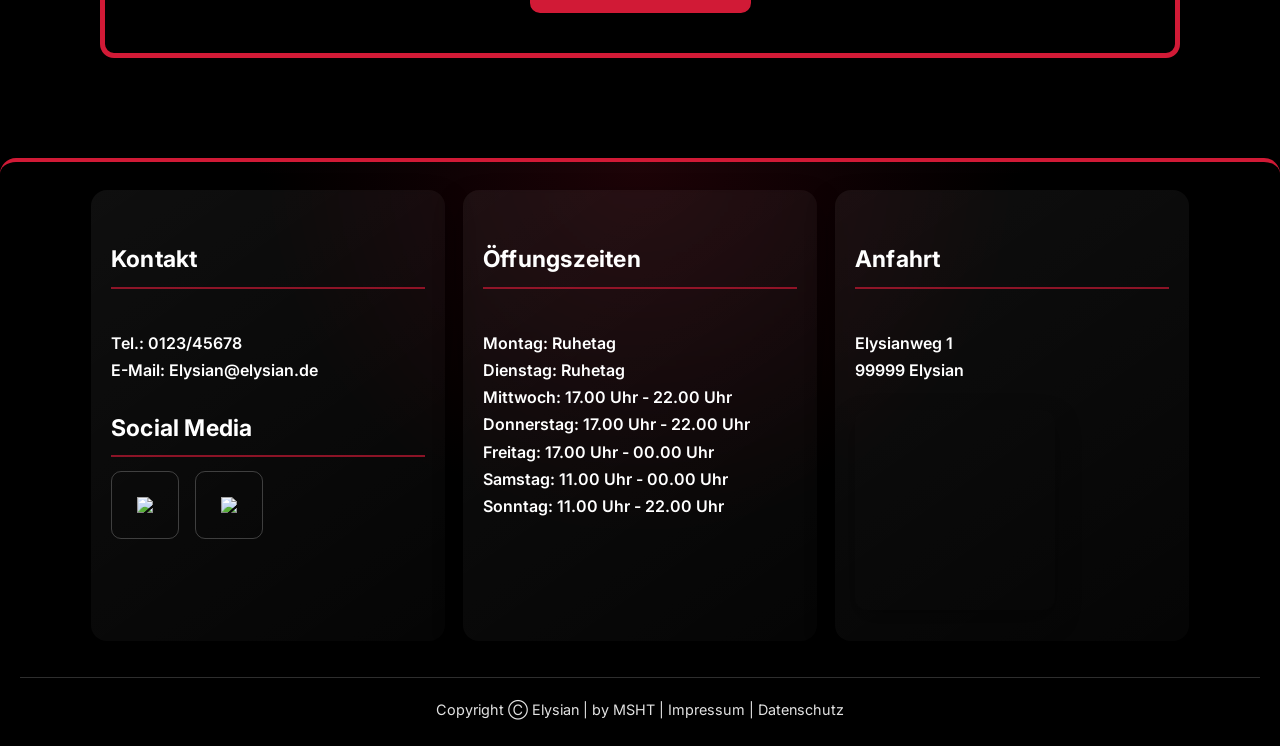
==== commit 74c3fbf0: "style: align footer columns and merge legal links into copyright line Agent-Logs-Url: https://github" ====
--- a/index.html
+++ b/index.html
@@ -195,22 +195,9 @@
 						
 					</div>
 				</div>
-				<!-- Footer Navigation - Imprind and data protection Links -->
-
-				<div class = "footnav">
-					<ul>
-						<li>
-							<a href = "imprint.html" title= "Impressum">Impressum</a>
-						</li>
-						<li>
-							<a href= "dataProtection.html">|    Datenschutz</a>
-						</li>
-					</ul>
-				</div>
-				<!-- Copyright and "Back to Top" Button -->
 				<p id= "copyright">
 					<span class = "copy">Copyright Ⓒ Elysian</span>
-					 | by MSHT
+					 | by MSHT | <a href = "imprint.html" title= "Impressum">Impressum</a> | <a href= "dataProtection.html">Datenschutz</a>
 				</p>
 			<a class= "totop" title="Nach oben" href= "https://thd-manuel.github.io/elysian/" style = " display: block; "  >▲</a>
 			</div>
--- a/css/style.css
+++ b/css/style.css
@@ -593,6 +593,26 @@
 	margin: 10px 0 15px 0;
 	line-height:1.6em;
 }
+
+a.totop{
+	bottom: 0;
+	position: fixed;
+	right: 30px;
+	z-index: 9;
+	display: block;
+	font-family: 'icons';
+	font-size: 1.5em;
+	z-index: 30;
+	padding: 10px 20px;
+	text-decoration: none;
+	margin: -1.66667em auto 0;
+	float: right;
+	color: #fff;
+	background-color: rgba(209, 26, 54, 0.92);
+	border-radius: 12px 12px 0 0;
+	box-shadow: 0 8px 20px rgba(0, 0, 0, 0.35);
+	text-align: right;
+}
 .imprint{ 
 	font-size:23px;
 	margin: 30px 125px;
@@ -726,5 +746,11 @@
 		margin: 25px 20px;
 		padding: 20px;
 	}
+
+	a.totop{
+		right: 15px;
+		font-size:  0.75em;
+		z-index: 15;
+	}
 	
 }
--- a/css/footer.css
+++ b/css/footer.css
@@ -17,7 +17,7 @@
 	color: white;
 }
 
-.container{
+#footer .container{
 	margin: 0 auto;
 	max-width: 1460px;
 	width: 100%;
@@ -47,7 +47,7 @@
 	line-height: 1.7;
 }
 
-iframe{ /* google maps Karte*/
+#footer iframe{ /* google maps Karte*/
 	max-width:100%;
 }
 
@@ -88,6 +88,7 @@
 	max-width: 1460px;
 	display: flex;
 	flex-wrap: wrap;
+	justify-content: center;
 	gap: 18px;
 	padding: 28px 20px 16px;
 	box-sizing: border-box;
@@ -183,24 +184,14 @@
 	border-top: 1px solid rgba(255, 255, 255, 0.18);
 }
 
-a.totop{
-	bottom: 0;
-	position: fixed;
-	right: 30px;
-	z-index: 9;
-	display: block;
-	font-family: 'icons';
-	font-size: 1.5em;
-	z-index: 30;
-	padding: 10px 20px;
+#copyright a{
+	color: #e2e2e2;
 	text-decoration: none;
-	margin: -1.66667em auto 0;
-	float: right;
+}
+
+#copyright a:hover{
 	color: #fff;
-	background-color: rgba(209, 26, 54, 0.92);
-	border-radius: 12px 12px 0 0;
-	box-shadow: 0 8px 20px rgba(0, 0, 0, 0.35);
-	text-align: right;
+	text-decoration: underline;
 }
 
 @media screen and (max-width: 768px) {
@@ -210,7 +201,7 @@
 		border-radius: 12px;
 	}
 
-	.container{
+	#footer .container{
 		max-width:730px;
 	}
 
@@ -237,9 +228,4 @@
 		font-size: 0.95rem;
 	}
 
-	a.totop{
-		right: 15px;
-		font-size: 0.75em;
-		z-index: 15;
-	}
-}
+}
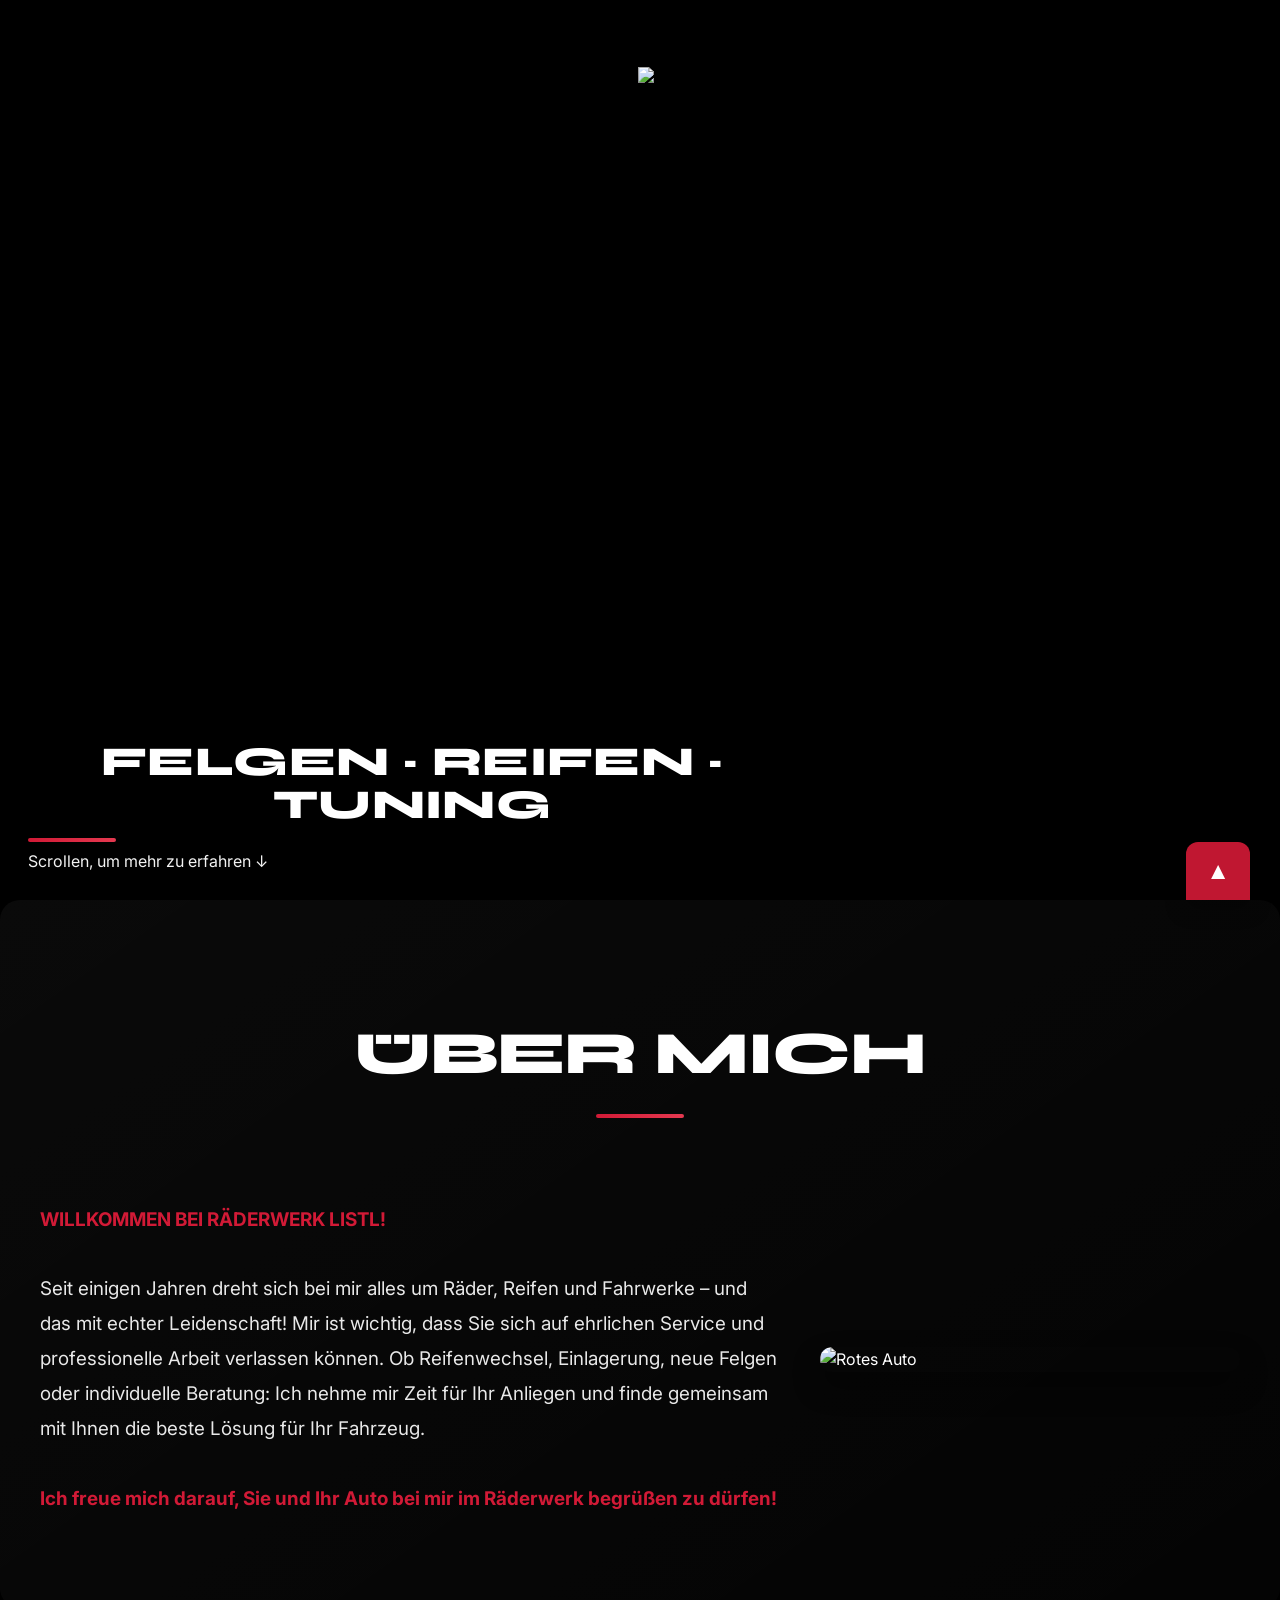
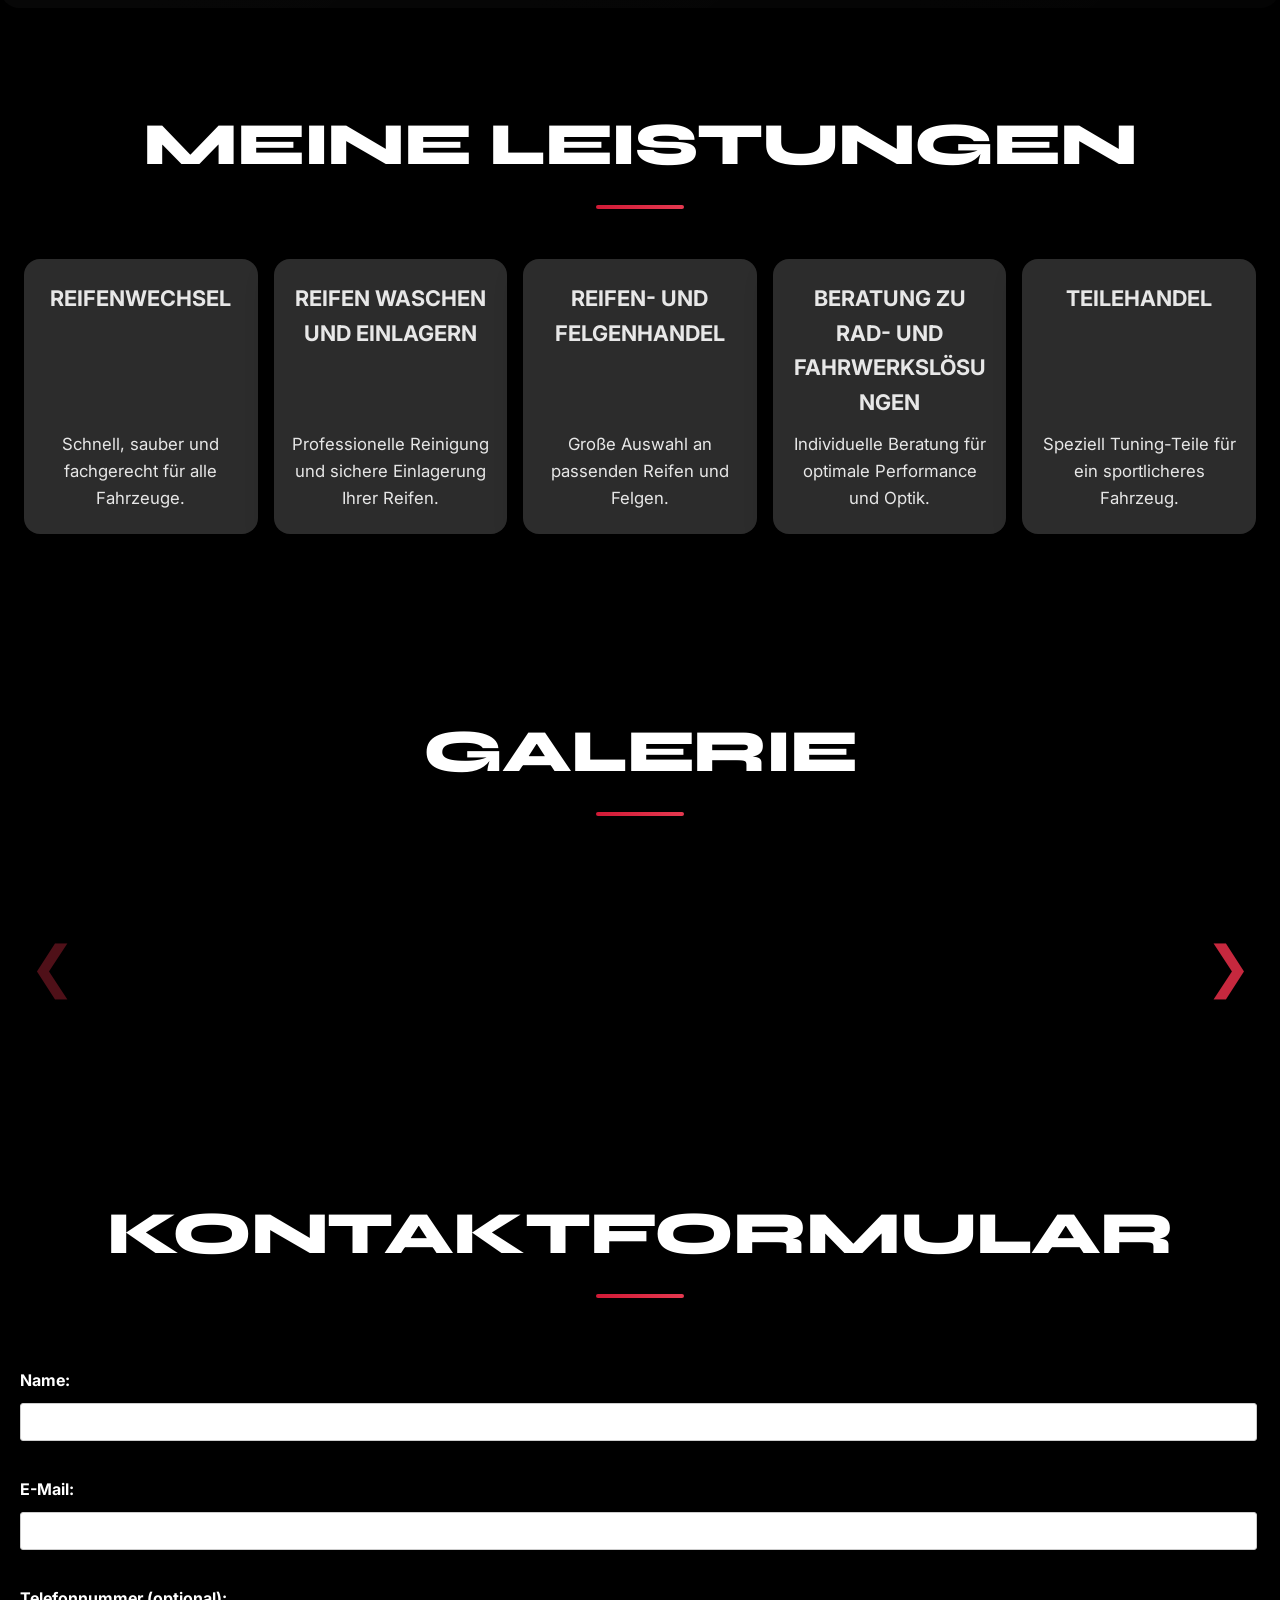
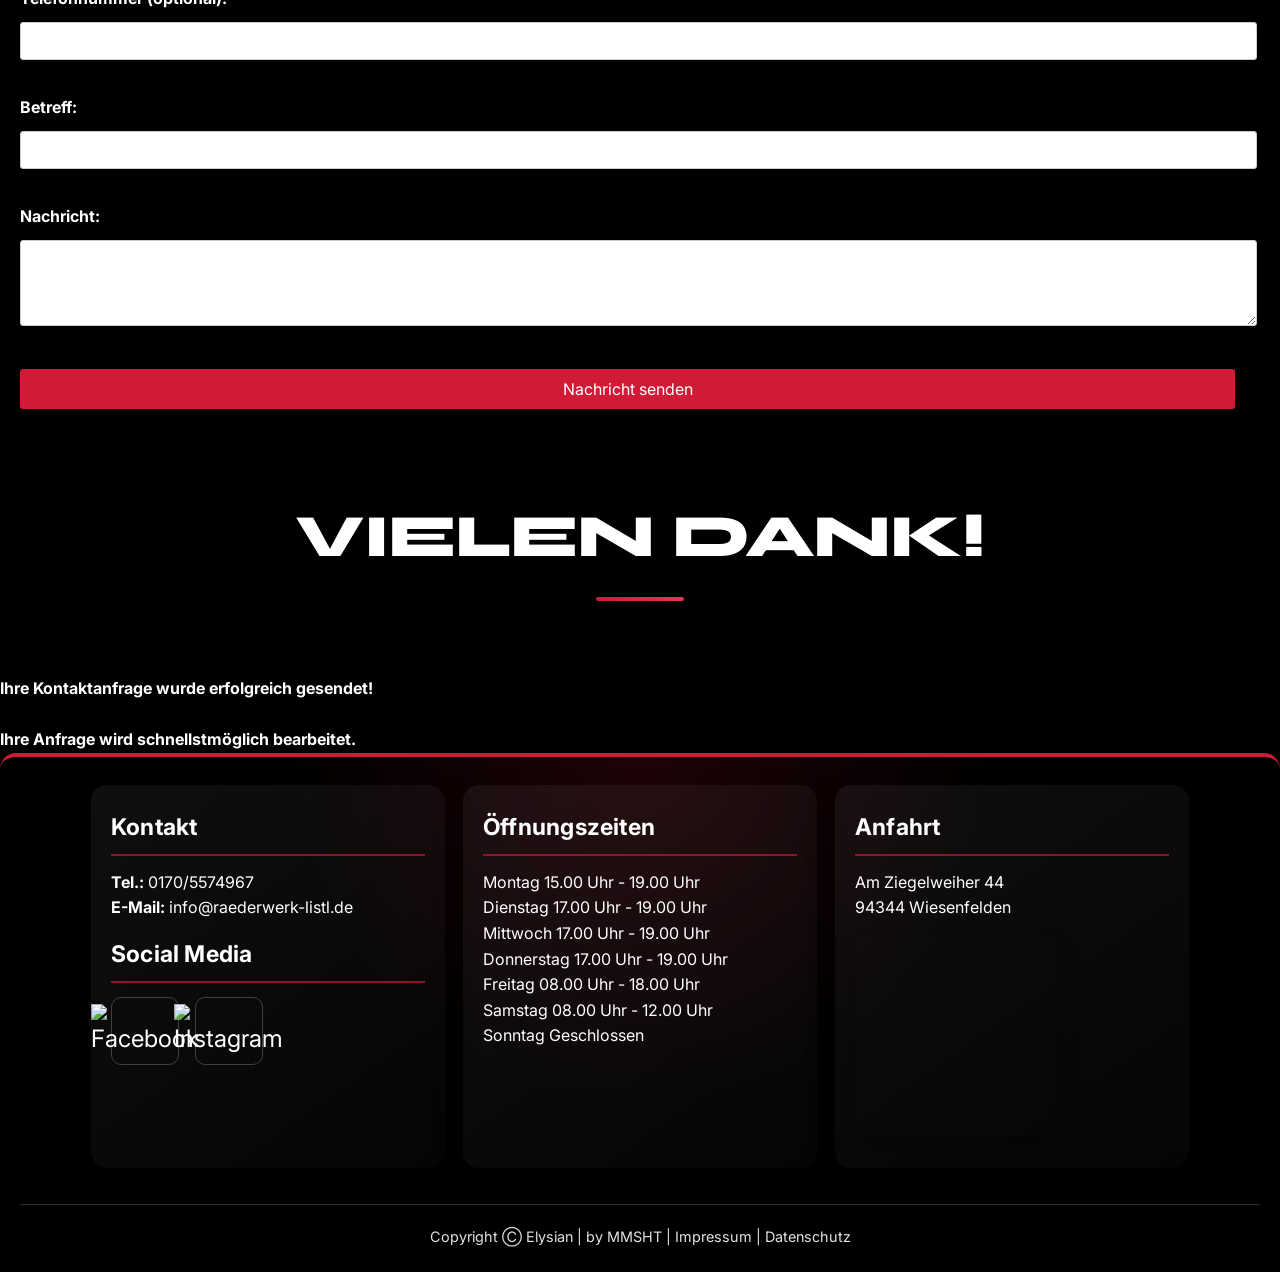
==== commit 03241491: "Update index.html" ====
--- a/index.html
+++ b/index.html
@@ -1,207 +1,264 @@
 <!DOCTYPE html>
 <html lang="de" xmlns:data-icon="http://www.w3.org/1999/xhtml">
-	<head>
-		<meta charset="UTF-8">
-		<meta name="viewport" content="width=device-width, initial-scale=1.0">
-		<title>Räderwerk</title>
-		<link rel="preconnect" href="https://fonts.googleapis.com">
-
-		<link rel="preconnect" href="https://fonts.gstatic.com" crossorigin>
-		<link href="https://fonts.googleapis.com/css2?family=Inter:wght@400;500;600;700&display=swap" rel="stylesheet">
-		<link rel="preconnect" href="https://fonts.googleapis.com"><link rel="preconnect" href="https://fonts.gstatic.com" crossorigin>
-		<link href="https://fonts.googleapis.com/css2?family=Syne:wght@800&display=swap" rel="stylesheet">
-
-		<link rel="icon" href="./images/Logo.png" sizes="any">
-		<link rel="stylesheet" type="text/css" href="css/style.css">
-		<link rel="stylesheet" type="text/css" href="css/footer.css">
-		<link rel="stylesheet" type="text/css" href="css/navigation.css">
-		<script src="js/general.js" defer></script>
-
-		<link rel="preload" as="image" href="./images/gal1.jpeg">
-		<link rel="preload" as="image" href="./images/gal2.jpeg">
-		<link rel="preload" as="image" href="./images/gal3.jpeg">
-		<link rel="preload" as="image" href="./images/gal4.jpeg">
-		<link rel="preload" as="image" href="./images/gal5.jpeg">
-		<link rel="preload" as="image" href="./images/gal6.jpeg">
-		<link rel="preload" as="image" href="./images/gal7.jpeg">
-		<link rel="preload" as="image" href="./images/gal8.jpeg">
-		<link rel="preload" as="image" href="./images/gal9.jpeg">
-		<link rel="preload" as="image" href="./images/gal10.jpeg">
-	</head>
-	<body>
-		<!-- Sophie: navigation -->
-		<div class="topnav">
-    		<nav id="topnav">
-       			<nav id="big"> <!--navigation when the screen is big -->
-          		  	<span class="nav-item" data-target="aboutUs">Über uns</span>
-         		   	<span class="nav-item" data-target="food">Speisekarte</span>
-         		   	<span class="nav-item" data-target="start">
-         		      		<div class="logo-container">
-              		    	  		<img src="./images/logo_transparent.png" alt="Elysian Logo">
-            				</div>
-         		   	</span>
-		            	<a href="contact.html" class="nav-link">Kontaktformular</a>
-		            	<span class="nav-item" data-target="nav-footer">Kontakt</span>
-			</nav>        
-        		<nav id="small"> <!--navigation when the screen is small -->
-         	   		<div class="hamburger" id="hamburger"> <!--hamburgermenu (three lines) -->
-             		   		<div></div>
-             		   		<div></div>
-             		   		<div></div>
-          	  		</div>
-            
-         	   		<div class="menu-overlay" id="menu-overlay"></div> 
-           				 <span class="nav-item" data-target="start">
-            		    			<div class="logo-box">
-                  		  			<img src="./images/logo_transparent.png" alt="Elysian Logo">
-               		    			</div>
-         				</span>
-                
-            			<ul class="menu" id="menu">
-              	  			<li class="close-btn" id="close-menu">✕</li>
-              	  			<li><span class="nav-item" data-target="aboutUs">Über uns</span></li>
-              	  			<li><span class="nav-item" data-target="food">Speisekarte</span></li>
-               				<li><a href="contact.html" class="nav-link">Kontaktformular</a></li>
-               				<li><span class="nav-item" data-target="nav-footer">Kontakt</span></li>
-            			</ul>
-       		 	</nav>    
-   		</nav>
+
+<head>
+	<meta charset="UTF-8">
+	<meta name="viewport" content="width=device-width, initial-scale=1.0">
+	<title>Räderwerk</title>
+	<link rel="preconnect" href="https://fonts.googleapis.com">
+
+	<link rel="preconnect" href="https://fonts.gstatic.com" crossorigin>
+	<link href="https://fonts.googleapis.com/css2?family=Inter:wght@400;500;600;700&display=swap" rel="stylesheet">
+	<link rel="preconnect" href="https://fonts.googleapis.com">
+	<link rel="preconnect" href="https://fonts.gstatic.com" crossorigin>
+	<link href="https://fonts.googleapis.com/css2?family=Syne:wght@800&display=swap" rel="stylesheet">
+
+	<link rel="icon" href="./images/Logo.png" sizes="any">
+	<link rel="stylesheet" type="text/css" href="css/style.css">
+	<link rel="stylesheet" type="text/css" href="css/navigation.css">
+	<link rel="stylesheet" type="text/css" href="css/footer.css">
+	<script src="js/general.js" defer></script>
+
+	<link rel="preload" as="image" href="./images/gal1.jpeg">
+	<link rel="preload" as="image" href="./images/gal2.jpeg">
+	<link rel="preload" as="image" href="./images/gal3.jpeg">
+	<link rel="preload" as="image" href="./images/gal4.jpeg">
+	<link rel="preload" as="image" href="./images/gal5.jpeg">
+	<link rel="preload" as="image" href="./images/gal6.jpeg">
+	<link rel="preload" as="image" href="./images/gal7.jpeg">
+	<link rel="preload" as="image" href="./images/gal8.jpeg">
+	<link rel="preload" as="image" href="./images/gal9.jpeg">
+	<link rel="preload" as="image" href="./images/gal10.jpeg">
+</head>
+
+<body>
+	<!-- Sophie: navigation -->
+	<div class="topnav">
+		<nav id="topnav">
+			<nav id="big"> <!--navigation when the screen is big -->
+
+				<span class="nav-item" data-target="aboutUs">Über mich</span>
+				<span class="nav-item" data-target="leistungen">Meine Leistungen</span>
+				<span class="nav-item" data-target="start">
+					<div class="logo-container">
+						<img src="./images/Räderwerk-Logo.png" alt="Räderwerk Logo">
+					</div>
+				</span>
+				<span class="nav-item" data-target="galerie">Galerie</span>
+				<span class="nav-item" data-target="nav-footer">Kontakt</span>
+			</nav>
+			<nav id="small"> <!--navigation when the screen is small -->
+				<div class="hamburger" id="hamburger"> <!--hamburgermenu (three lines) -->
+					<div></div>
+					<div></div>
+					<div></div>
+				</div>
+
+				<div class="menu-overlay" id="menu-overlay"></div>
+				<span class="nav-item" data-target="start">
+					<div class="logo-box">
+						<img src="./images/Räderwerk-Logo.png" alt="Räderwerk Logo">
+					</div>
+				</span>
+
+				<ul class="menu" id="menu">
+					<li class="close-btn" id="close-menu">✕</li>
+					<li><span class="nav-item" data-target="aboutUs">Über mich</span></li>
+					<li><span class="nav-item" data-target="leistungen">Meine Leistungen</span></li>
+					<li><span class="nav-item" data-target="galerie">Galerie</span></li>
+					<li><span class="nav-item" data-target="nav-footer">Kontakt</span></li>
+				</ul>
+			</nav>
+		</nav>
+	</div>
+
+	<section id="start">
+	</section>
+
+
+	<!-- Hannah: videocontent for first view of website -->
+	<div id="firstView">
+		<video width="100%" autoplay muted loop playsinline preload="auto" id="Vid1">
+			<source src="./images/video-tire.mp4" type="video/mp4">
+		</video>
+
+		<div class="firstview-overlay" aria-hidden="false">
+			<h1>FELGEN · REIFEN · TUNING</h1>
+			<p> Scrollen, um mehr zu erfahren <span class="scroll-arrow">↓ </span></p>
 		</div>
-
-
-
-
-
-		<!-- Hannah: videocontent for first view of website -->
-		<div id="firstView">
-			<video width="100%" autoplay muted loop playsinline preload="auto" id="Vid1">
-				<source src="./images/video-tire.mp4" type="video/mp4">
-			</video>
-
-			<div class="firstview-overlay" aria-hidden="false">
-				<h1>FELGEN · REIFEN · TUNING</h1>
-				<p>  Scrollen, um mehr zu erfahren <span class="scroll-arrow">↓ </span></p>
-			</div>
+	</div>
+
+
+	<!-- Hannah: Über uns, Leistungen und Galerie -->
+	<div id="secondView">
+		<section id="aboutUs">
+			<h1>Über mich</h1>
+			<div class="about-grid">
+				<div class="textAboutUs">
+					<br>
+					<b>WILLKOMMEN BEI RÄDERWERK LISTL!</b>
+					<br><br>
+					Seit einigen Jahren dreht sich bei mir alles um Räder, Reifen und Fahrwerke –
+					und das mit echter Leidenschaft! Mir ist wichtig, dass Sie sich auf ehrlichen Service und
+					professionelle Arbeit verlassen können. Ob Reifenwechsel, Einlagerung, neue Felgen oder
+					individuelle Beratung: Ich nehme mir Zeit für Ihr Anliegen und finde gemeinsam mit Ihnen
+					die beste Lösung für Ihr Fahrzeug.
+					<br><br>
+					<b>Ich freue mich darauf, Sie und Ihr Auto bei mir im Räderwerk begrüßen zu dürfen!</b>
+					<br><br>
+				</div>
+				<div class="imagesAboutUs"> <!-- self presentation images -->
+					<img src="./images/auto-rot.jpeg" alt="Rotes Auto" class="imageAboutUs">
+				</div>
+			</div>
+		</section>
+
+		<section id="leistungen">
+			<h1>Meine Leistungen</h1>
+			<div class="leistungen-grid">
+				<div class="leistung-card">
+					<h3>REIFENWECHSEL</h3>
+					<p>Schnell, sauber und fachgerecht für alle Fahrzeuge.</p>
+				</div>
+				<div class="leistung-card">
+					<h3>REIFEN WASCHEN UND EINLAGERN</h3>
+					<p>Professionelle Reinigung und sichere Einlagerung Ihrer Reifen.</p>
+				</div>
+				<div class="leistung-card">
+					<h3>REIFEN- UND FELGENHANDEL</h3>
+					<p>Große Auswahl an passenden Reifen und Felgen.</p>
+				</div>
+				<div class="leistung-card">
+					<h3>BERATUNG ZU RAD- UND FAHRWERKSLÖSUNGEN</h3>
+					<p>Individuelle Beratung für optimale Performance und Optik.</p>
+				</div>
+				<div class="leistung-card">
+					<h3>TEILEHANDEL</h3>
+					<p>Speziell Tuning-Teile für ein sportlicheres Fahrzeug.</p>
+				</div>
+			</div>
+		</section>
+
+		<section id="galerie">
+			<h1>Galerie</h1>
+			<div class="gallery-wrapper">
+				<button class="gallery-arrow gallery-prev" id="galleryPrev" aria-label="Vorherige Bilder">❮</button>
+
+				<div class="gallery-viewport">
+					<div class="gallery-track" id="galleryTrack">
+						<img src="./images/gal1.jpeg" alt="Galerie Bild 1" class="gallery-image" loading="eager">
+						<img src="./images/gal2.jpeg" alt="Galerie Bild 2" class="gallery-image" loading="eager">
+						<img src="./images/gal3.jpeg" alt="Galerie Bild 3" class="gallery-image" loading="eager">
+						<img src="./images/gal4.jpeg" alt="Galerie Bild 4" class="gallery-image" loading="eager">
+						<img src="./images/gal5.jpeg" alt="Galerie Bild 5" class="gallery-image" loading="eager">
+						<img src="./images/gal6.jpeg" alt="Galerie Bild 6" class="gallery-image" loading="eager">
+						<img src="./images/gal7.jpeg" alt="Galerie Bild 7" class="gallery-image" loading="eager">
+						<img src="./images/gal8.jpeg" alt="Galerie Bild 8" class="gallery-image" loading="eager">
+						<img src="./images/gal9.jpeg" alt="Galerie Bild 9" class="gallery-image" loading="eager">
+						<img src="./images/gal10.jpeg" alt="Galerie Bild 10" class="gallery-image" loading="eager">
+					</div>
+				</div>
+
+				<button class="gallery-arrow gallery-next" id="galleryNext" aria-label="Nächste Bilder">❯</button>
+			</div>
+		</section>
+	</div>
+
+	<!-- Terminbuchung - Pop-Up -->
+	<!-- Koalendar Popup Widget Start -->
+	<script>window.Koalendar = window.Koalendar || function () { (Koalendar.props = Koalendar.props || []).push(arguments) };</script>
+	<script async src="https://koalendar.com/assets/widget.js"></script>
+	<script>
+		Koalendar('widget', {
+			"url": "https://koalendar.com/e/termin-reifenwechsel",
+			"text": "Reifenwechsel buchen",
+			"shape": "rounded-full",
+			"backgroundColor": "#D11A36",
+			"textColor": "#FFFFFF",
+			"position": "bottom-right",
+			"icon": "calendar"
+		});
+	</script>
+	<!-- Koalendar Popup Widget End -->
+
+	<!-- Manuel+Hannah: Reservationform started by buttonclick and submitted with buttonclick -->
+	<section id="nav-reservations">
+		<div id="reservationStart">
+			<h1>Kontaktformular</h1>
+			<form id="contactForm" action="sendContact" method="post">
+				<label for="name">Name:</label>
+				<input type="text" id="name" name="name" required><br><br>
+
+				<label for="email">E-Mail:</label>
+				<input type="email" id="email" name="email" required><br><br>
+
+				<label for="phone">Telefonnummer (optional):</label>
+				<input type="tel" id="phone" name="phone"><br><br>
+
+				<label for="subject">Betreff:</label>
+				<input type="text" id="subject" name="subject" required><br><br>
+
+				<label for="message">Nachricht:</label>
+				<textarea id="message" name="message" rows="4" cols="50" required></textarea><br><br>
+
+				<input type="submit" value="Nachricht senden">
+			</form>
 		</div>
-
-		
-		<!-- Hannah: Über uns, Leistungen und Galerie -->
-		<div id="secondView">
-			<section id="aboutUs"> 
-				<h1>Über mich</h1>
-				<div class="about-grid">
-					<div class="textAboutUs">
-						<br>
-						<b>WILLKOMMEN BEI RÄDERWERK LISTL!</b>
-						<br><br>
-						Seit einigen Jahren dreht sich bei mir alles um Räder, Reifen und Fahrwerke –
-						und das mit echter Leidenschaft! Mir ist wichtig, dass Sie sich auf ehrlichen Service und
-						professionelle Arbeit verlassen können. Ob Reifenwechsel, Einlagerung, neue Felgen oder
-						individuelle Beratung: Ich nehme mir Zeit für Ihr Anliegen und finde gemeinsam mit Ihnen
-						die beste Lösung für Ihr Fahrzeug.
-						<br><br>
-						<b>Ich freue mich darauf, Sie und Ihr Auto bei mir im Räderwerk begrüßen zu dürfen!</b>
-						<br><br>
-					</div>
-					<div class = "imagesAboutUs"> <!-- self presentation images -->
-						<img src="./images/auto-rot.jpeg" alt="Rotes Auto" class="imageAboutUs">
-					</div>
-				</div>
-			</section>
-			
-			<section id="leistungen">
-				<h1>Meine Leistungen</h1>
-				<div class="leistungen-grid">
-					<div class="leistung-card">
-						<h3>REIFENWECHSEL</h3>
-						<p>Schnell, sauber und fachgerecht für alle Fahrzeuge.</p>
-					</div>
-					<div class="leistung-card">
-						<h3>REIFEN WASCHEN UND EINLAGERN</h3>
-						<p>Professionelle Reinigung und sichere Einlagerung Ihrer Reifen.</p>
-					</div>
-					<div class="leistung-card">
-						<h3>REIFEN- UND FELGENHANDEL</h3>
-						<p>Große Auswahl an passenden Reifen und Felgen.</p>
-					</div>
-					<div class="leistung-card">
-						<h3>BERATUNG ZU RAD- UND FAHRWERKSLÖSUNGEN</h3>
-						<p>Individuelle Beratung für optimale Performance und Optik.</p>
-					</div>
-					<div class="leistung-card">
-						<h3>TEILEHANDEL</h3>
-						<p>Speziell Tuning-Teile für ein sportlicheres Fahrzeug.</p>
-					</div>
-				</div>
-			</section>
-
-			<section id="galerie">
-				<h1>Galerie</h1>
-				<div class="gallery-wrapper">
-					<button class="gallery-arrow gallery-prev" id="galleryPrev" aria-label="Vorherige Bilder">❮</button>
-
-					<div class="gallery-viewport">
-						<div class="gallery-track" id="galleryTrack">
-							<img src="./images/gal1.jpeg" alt="Galerie Bild 1" class="gallery-image" loading="eager">
-							<img src="./images/gal2.jpeg" alt="Galerie Bild 2" class="gallery-image" loading="eager">
-							<img src="./images/gal3.jpeg" alt="Galerie Bild 3" class="gallery-image" loading="eager">
-							<img src="./images/gal4.jpeg" alt="Galerie Bild 4" class="gallery-image" loading="eager">
-							<img src="./images/gal5.jpeg" alt="Galerie Bild 5" class="gallery-image" loading="eager">
-							<img src="./images/gal6.jpeg" alt="Galerie Bild 6" class="gallery-image" loading="eager">
-							<img src="./images/gal7.jpeg" alt="Galerie Bild 7" class="gallery-image" loading="eager">
-							<img src="./images/gal8.jpeg" alt="Galerie Bild 8" class="gallery-image" loading="eager">
-							<img src="./images/gal9.jpeg" alt="Galerie Bild 9" class="gallery-image" loading="eager">
-							<img src="./images/gal10.jpeg" alt="Galerie Bild 10" class="gallery-image" loading="eager">
-						</div>
-					</div>
-
-					<button class="gallery-arrow gallery-next" id="galleryNext" aria-label="Nächste Bilder">❯</button>
-				</div>
-			</section>
-		</div>
-
-		<!-- Kontakt-Teaser mit Verweis auf eigene Kontaktseite -->
-		<section id="nav-reservations">
-			<div id = "contactStart"> 
-				<h1>Kontaktformular</h1>
-				<p>Für Anfragen nutzen Sie bitte unser Kontaktformular auf der separaten Seite.</p>
-				<a href="contact.html" class="contact-link-button">Zum Kontaktformular</a>
-			</div>
-		</section>
-		<!-- Theresa: Footer -->
-		<div id="footer" class = "footer">
-		<section id="nav-footer"> 
-			<div class = "container">
-				 <!-- First Footer Section - Contact Information and social media-->
-				<div class = "footerContainer" data-icon: &#9990>
-					<br> <b><h4>Kontakt</h4><br> Tel.: 0123/45678<br> E-Mail: Elysian@elysian.de </b> <br> <br>
+		<div id="successfulReservation">
+			<h1>Vielen Dank!</h1>
+			<br><b>Ihre Kontaktanfrage wurde erfolgreich gesendet!</b><br>
+			<br><b>Ihre Anfrage wird schnellstmöglich bearbeitet.</b><br> </div>
+	</section>
+	<!-- Theresa: Footer -->
+	<div id="footer" class="footer">
+		<section id="nav-footer">
+			<div class="container">
+				<!-- First Footer Section - Contact Information and social media-->
+
+				<div class="footerContainer">
+					<h4>Kontakt</h4>
+					<p><strong>Tel.:</strong> 0170/5574967<br><strong>E-Mail:</strong> <a href="mailto:info@raederwerk-listl.de">info@raederwerk-listl.de</a></p>
 					<h4>Social Media</h4>
-					<div class= " social">
-					<a href = "https://de-de.facebook.com/"  class="fa fa-facebook"> <img src="./images/fb.png"></a>
-					<a href = "https://www.instagram.com/"  class="fa fa-instagram"> <img src="./images/insta 50.png"></a>
-					</div>
-				</div>
-				 <!-- Second Footer Section - Opening Hours -->
-				<div class= "footerContainer">
-					<br><b><h4>Öffungszeiten</h4><br>Montag: Ruhetag<br> Dienstag: Ruhetag<br> Mittwoch: 17.00 Uhr - 22.00 Uhr<br> Donnerstag: 17.00 Uhr - 22.00 Uhr
-					<br> Freitag: 17.00 Uhr - 00.00 Uhr<br> Samstag: 11.00 Uhr - 00.00 Uhr<br> Sonntag: 11.00 Uhr - 22.00 Uhr</b>
-				</div>
-				 <!-- Third Footer Section - Address and Map -->
-				<div class = "footerContainer">
-					<br><b> <h4>Anfahrt</h4><br> Elysianweg 1 <br> 99999 Elysian<br></b>
-					<div id = "map">
-						<br>
-						<iframe src="https://www.google.com/maps/embed?pb=!1m18!1m12!1m3!1d2626.503516622399!2d12.952012776584207!3d48.8295336713283!2m3!1f0!2f0!3f0!3m2!1i1024!2i768!4f13.1!3m3!1m2!1s0x4775119871ad94ef%3A0x64e9bac6691ed449!2sTechnische%20Hochschule%20Deggendorf!5e0!3m2!1sde!2sde!4v1736242440107!5m2!1sde!2sde" width="200" height="200" style="border:0;" allowfullscreen="" loading="lazy" referrerpolicy="no-referrer-when-downgrade"></iframe>
-						
-					</div>
-				</div>
-				<p id= "copyright">
-					<span class = "copy">Copyright Ⓒ Elysian</span>
-					 | by MSHT | <a href = "imprint.html" title= "Impressum">Impressum</a> | <a href= "dataProtection.html">Datenschutz</a>
+					<div class="social">
+						<a href="https://de-de.facebook.com/" class="fa fa-facebook"><img src="./images/fb.png" alt="Facebook"></a>
+						<a href="https://www.instagram.com/" class="fa fa-instagram"><img src="./images/insta 50.png" alt="Instagram"></a>
+					</div>
+				</div>
+				<!-- Second Footer Section - Opening Hours -->
+				<div class="footerContainer">
+					<h4>Öffnungszeiten</h4>
+					<div class="opening-hours">
+						<div class="opening-row"><span class="opening-day">Montag</span><span class="opening-time">	15.00 Uhr - 19.00 Uhr</span></div>
+						<div class="opening-row"><span class="opening-day">Dienstag</span><span class="opening-time">	17.00 Uhr - 19.00 Uhr</span></div>
+						<div class="opening-row"><span class="opening-day">Mittwoch</span><span class="opening-time">	17.00 Uhr - 19.00 Uhr</span></div>
+						<div class="opening-row"><span class="opening-day">Donnerstag</span><span class="opening-time">	17.00 Uhr - 19.00 Uhr</span></div>
+						<div class="opening-row"><span class="opening-day">Freitag</span><span class="opening-time">	08.00 Uhr - 18.00 Uhr</span></div>
+						<div class="opening-row"><span class="opening-day">Samstag</span><span class="opening-time">	08.00 Uhr - 12.00 Uhr</span></div>
+						<div class="opening-row"><span class="opening-day">Sonntag</span><span class="opening-time"> 	Geschlossen</span></div>
+					</div>
+				</div>
+				<!-- Third Footer Section - Address and Map -->
+				<div class="footerContainer">
+					<h4>Anfahrt</h4>
+					<p>Am Ziegelweiher 44<br>94344 Wiesenfelden</p>
+					<div id="map">
+						<iframe
+							src="https://www.google.com/maps/embed?pb=!1m18!1m12!1m3!1d2626.503516622399!2d12.952012776584207!3d48.8295336713283!2m3!1f0!2f0!3f0!3m2!1i1024!2i768!4f13.1!3m3!1m2!1s0x4775119871ad94ef%3A0x64e9bac6691ed449!2sTechnische%20Hochschule%20Deggendorf!5e0!3m2!1sde!2sde!4v1736242440107!5m2!1sde!2sde"
+							width="200" height="200" style="border:0;" allowfullscreen="" loading="lazy"
+							referrerpolicy="no-referrer-when-downgrade"></iframe>
+
+					</div>
+				</div>
+
+				<p id="copyright">
+					<span class="copy">Copyright Ⓒ Elysian</span>
+					| by MMSHT | <a href = "imprint.html" title= "Impressum">Impressum</a> | <a href= "dataProtection.html">Datenschutz</a>
 				</p>
-			<a class= "totop" title="Nach oben" href= "https://thd-manuel.github.io/elysian/" style = " display: block; "  >▲</a>
-			</div>
-		</section>
-		</div>
-	</body>
+				<a class="totop" data-target="start" title="Nach oben">▲</a>
+			</div>
+		</section>
+	</div>
+</body>
+
 </html>
+
--- a/css/footer.css
+++ b/css/footer.css
@@ -107,46 +107,6 @@
 	box-shadow: 0 10px 24px rgba(0, 0, 0, 0.35);
 }
 
-.footnav{
-	float: left;
-	width: 100%;
-	color: white;
-	text-align: center;
-	margin-top: 8px;
-}
-
-#footer .footnav ul{
-	margin: 0;
-	padding: 0;
-	list-style-type: none;
-	width: 100%;
-	display: flex;
-	flex-wrap: wrap;
-	justify-content: center;
-	gap: 10px;
-}
-
-#footer .footnav li{
-	display: block;
-	margin: 0;
-	word-spacing: normal;
-}
-
-#footer .footnav a{
-	display: inline-block;
-	padding: 8px 18px;
-	border-radius: 999px;
-	border: 1px solid rgba(255, 255, 255, 0.24);
-	color: white;
-	transition: background-color 0.2s ease, border-color 0.2s ease, transform 0.2s ease;
-}
-
-#footer .footnav a:hover{
-	background-color: rgba(209, 26, 54, 0.2);
-	border-color: var(--red-primary);
-	transform: translateY(-1px);
-}
-
 footer ul{
 	float: left;
 	margin: 0;
@@ -223,9 +183,4 @@
 		font-size: 20px;
 	}
 
-	#footer .footnav a {
-		padding: 7px 14px;
-		font-size: 0.95rem;
-	}
-
 }
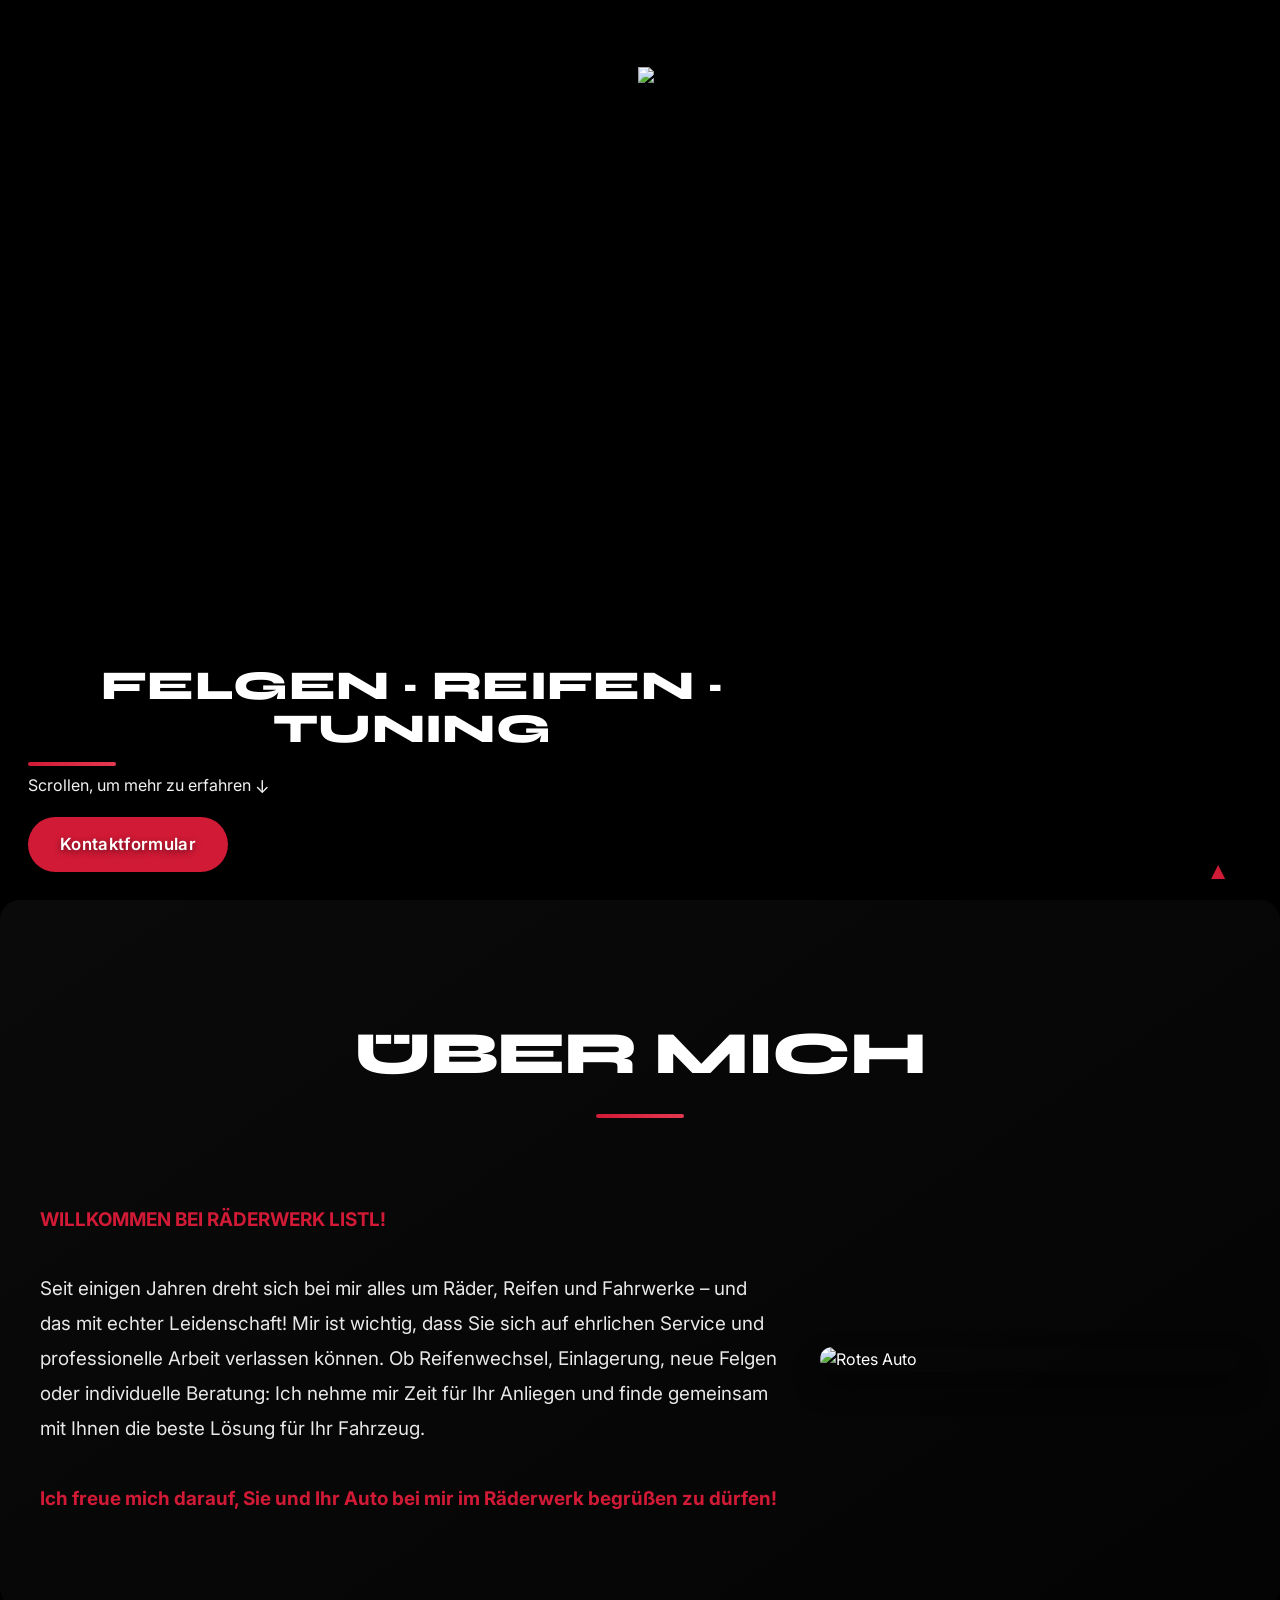
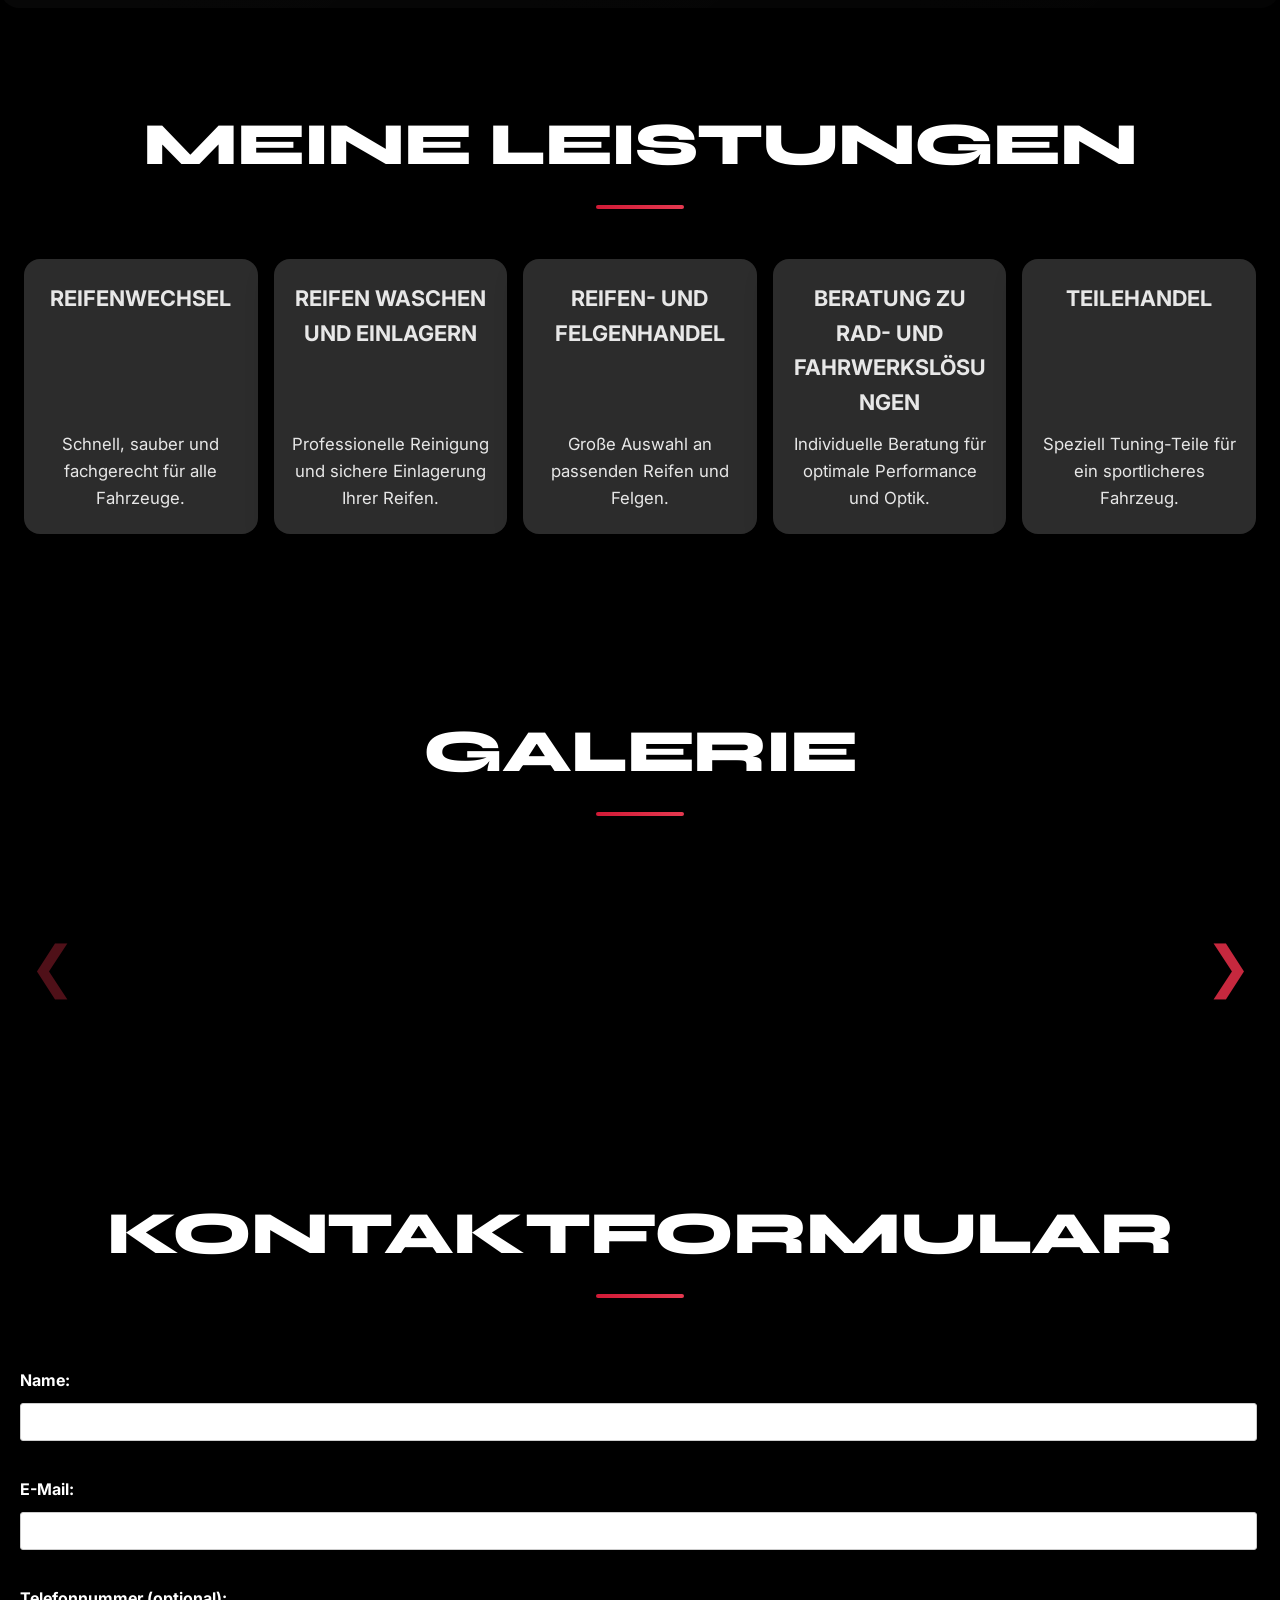
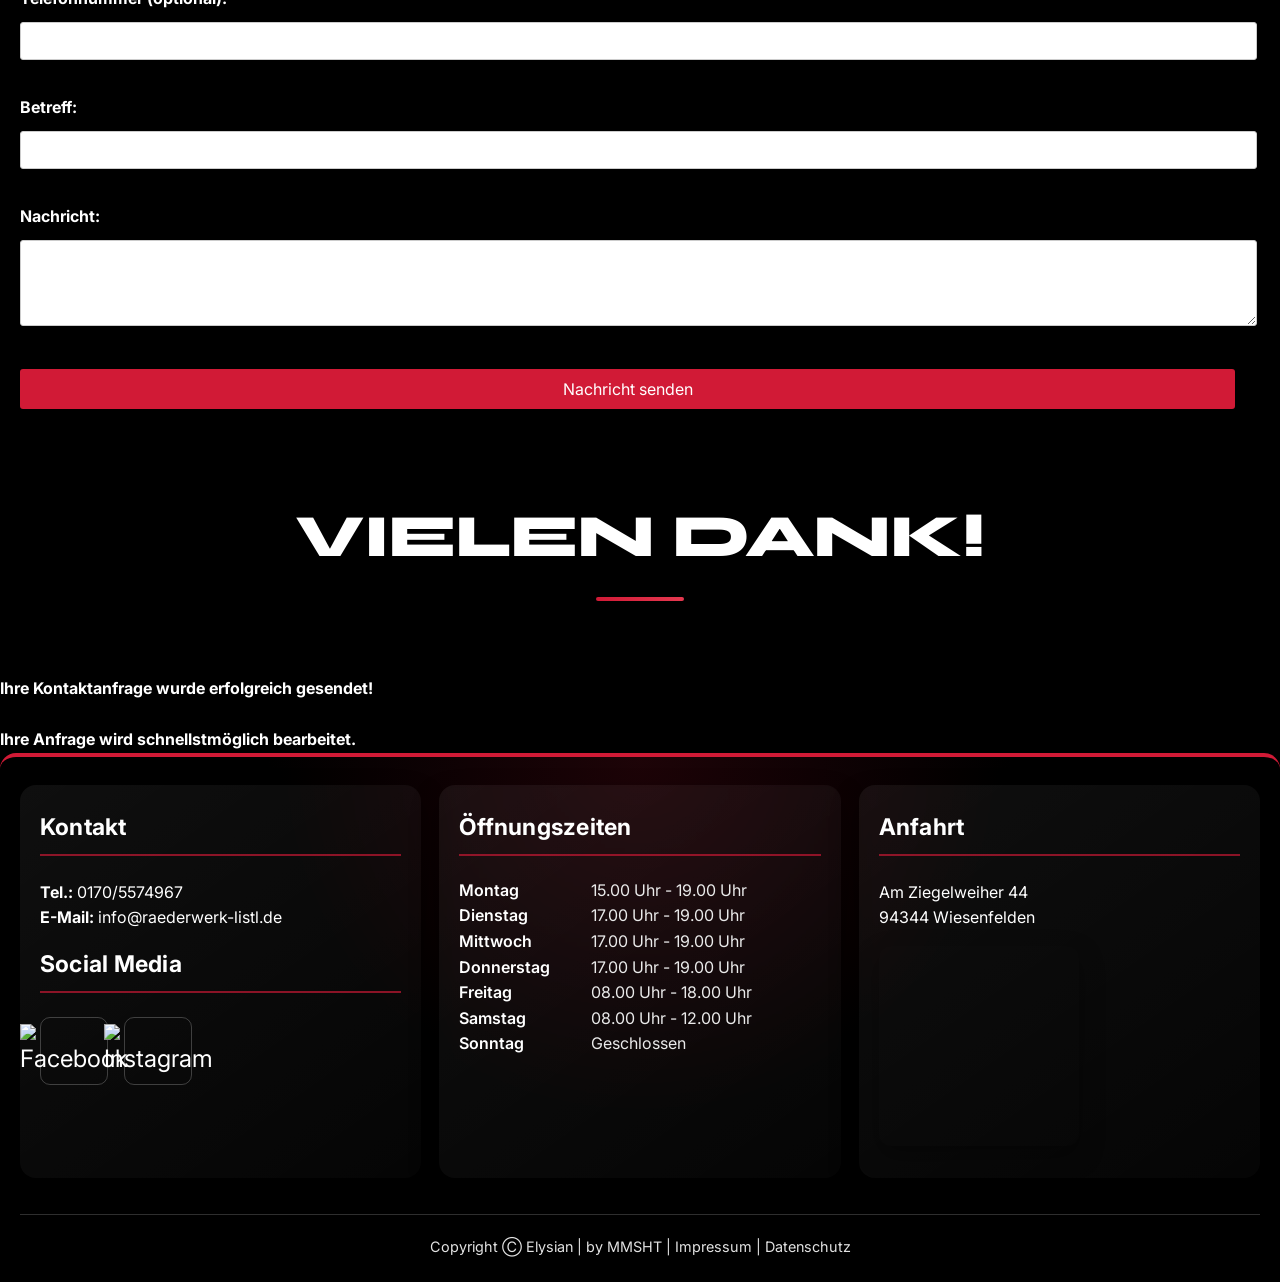
==== commit 5fff7f9d: "Add contact form page link button on homepage, fix contact.html nav/footer/fonts/colors Agent-Logs-U" ====
--- a/index.html
+++ b/index.html
@@ -85,6 +85,7 @@
 		<div class="firstview-overlay" aria-hidden="false">
 			<h1>FELGEN · REIFEN · TUNING</h1>
 			<p> Scrollen, um mehr zu erfahren <span class="scroll-arrow">↓ </span></p>
+			<a href="contact.html" class="btn-contact">Kontaktformular</a>
 		</div>
 	</div>
 
--- a/css/style.css
+++ b/css/style.css
@@ -168,9 +168,44 @@
       margin: 12px 0 0 0;
     }
   }
-}
-
-/* Pfeil */
+
+
+/* Kontaktformular-Seite */
+#contact-section {
+	padding-top: 80px;
+	min-height: calc(100vh - 80px);
+}
+
+
+.btn-contact {
+	display: inline-block;
+	background-color: var(--red-primary);
+	color: #fff;
+	padding: 14px 32px;
+	border-radius: 50px;
+	font-size: 1.05rem;
+	font-weight: 600;
+	text-decoration: none;
+	margin-top: 18px;
+	pointer-events: all;
+	transition: background-color 0.25s ease, transform 0.2s ease;
+	letter-spacing: 0.02em;
+}
+
+.btn-contact:hover {
+	background-color: var(--red-hover);
+	color: #fff;
+	transform: scale(1.04);
+}
+
+@media screen and (max-width: 768px) {
+	.btn-contact {
+		font-size: 0.95rem;
+		padding: 12px 26px;
+	}
+}
+
+
 .scroll-arrow {
   display: inline-block;
   margin-right: 8px;
@@ -506,30 +541,11 @@
 	border-color: var(--red-primary);
     border-width: 5px;
     border-style: solid;
-	border-radius: 14px;
-}
-
-.contact-link-button{
-	display: inline-block;
-	background-color: var(--red-primary);
-	border: 2px solid var(--red-primary);
-	color: white;
-	margin: 20px 0 0;
-	padding: 14px 26px;
-	font-size: 1.05rem;
-	border-radius: 10px;
-	transition-duration: 0.3s;
-}
-
-.contact-link-button:hover{
-	background-color: white;
-	color: var(--red-primary);
-	border: 2px solid var(--red-primary);
 }
 
 #reserveButton{
-	background-color: var(--red-primary);
-	border: 2px solid var(--red-primary);
+	background-color: #ae9a64;
+	border: 2px solid #AE9A64;
 	color: white;
 	margin: 50px 0;
 	padding: 30px;
@@ -540,8 +556,8 @@
 
 #reserveButton:hover{
 	background-color: white;
-	color: var(--red-primary);
-	border: 2px solid var(--red-primary);
+	color: #ae9a64;
+	border: 2px solid #ae9a64;
 }
 
 #reservationDataCustomer{
@@ -558,22 +574,8 @@
 	border-color: var(--red-primary);
 	border-width: 5px;
 	border-style: solid;
-	border-radius: 14px;
-}
-
-.privacy-consent-label {
-	display: flex;
-	align-items: center;
-	justify-content: center;
-	gap: 10px;
-	margin-bottom: 16px;
-	font-weight: 600;
-}
-
-.privacy-consent-label input[type="checkbox"] {
-	width: auto;
-	margin: 0;
-}
+}
+
 ul{
 	line-height: 1.5em;
 	padding: 0 0 0 25px;
@@ -589,29 +591,26 @@
 	text-align: center;
 	color: white;
 }
+
 p{
 	margin: 10px 0 15px 0;
 	line-height:1.6em;
 }
-
 a.totop{
-	bottom: 0;
-	position: fixed;
-	right: 30px;
-	z-index: 9;
-	display: block;
-	font-family: 'icons';
-	font-size: 1.5em;
-	z-index: 30;
-	padding: 10px 20px;
-	text-decoration: none;
-	margin: -1.66667em auto 0;
-	float: right;
-	color: #fff;
-	background-color: rgba(209, 26, 54, 0.92);
-	border-radius: 12px 12px 0 0;
-	box-shadow: 0 8px 20px rgba(0, 0, 0, 0.35);
-	text-align: right;
+    bottom: 0;
+    position: fixed;
+    right: 30px;
+    z-index: 9;
+    display: block;
+    font-family: 'icons';
+    font-size: 1.5em;
+    z-index: 30;
+    padding: 10px 20px;
+    text-decoration: none;
+    margin: -1.66667em auto 0;
+    float: right;
+    color: #D11A36;
+    text-align: right;
 }
 .imprint{ 
 	font-size:23px;
@@ -664,23 +663,7 @@
 }
 
 input[type="submit"]:hover {
-	background-color: var(--red-dark);
-}
-
-input[type="submit"]:disabled {
-	opacity: 0.7;
-	cursor: not-allowed;
-}
-
-#contactStatus {
-	min-height: 1.5rem;
-	margin-top: 8px;
-	font-size: 0.95rem;
-	color: #e2e2e2;
-}
-
-.contact-status-error {
-	color: var(--red-primary);
+	background-color: var(--red-hover);
 }
 
 .message {
@@ -696,7 +679,7 @@
 
 
 /* Responsive Design for mobile view of website
-Überschriften, Datenschutz, Reservierungsformular */
+Überschriften, Footer (+ Listenelemente), Datenschutz, Reservierungsformular */
 @media screen and (max-width: 768px) {
 	h1 {
 		font-size: 38px;
@@ -746,11 +729,9 @@
 		margin: 25px 20px;
 		padding: 20px;
 	}
-
-	a.totop{
-		right: 15px;
-		font-size:  0.75em;
-		z-index: 15;
-	}
-	
-}
+    a.totop{
+        right: 15px;
+        font-size:  0.75em;
+        z-index: 15;
+    }
+}
--- a/css/footer.css
+++ b/css/footer.css
@@ -1,186 +1,222 @@
 /* Theresa
 Footer, with contact, link to social media, opening hours and contact information, as well as link to the imprint and data protection, a button to get back to the top*/
 .footerContainer{
-	float: left;
-	width: 25.33%;
-	padding: 24px 20px;
-	text-align: left;
-	position: relative;
-	border-radius: 16px;
-	background: linear-gradient(145deg, rgba(255, 255, 255, 0.06), rgba(255, 255, 255, 0.02));
-	box-shadow: 0 14px 28px rgba(0, 0, 0, 0.35);
-	backdrop-filter: blur(2px);
+    /* Use flex children so columns become equal-height within the footer flex container */
+    flex: 1 1 300px; /* grow, shrink, base width */
+    min-width: 220px;
+    padding: 24px 20px;
+    text-align: left;
+    position: relative;
+    border-radius: 16px;
+    background: linear-gradient(145deg, rgba(255, 255, 255, 0.06), rgba(255, 255, 255, 0.02));
+    box-shadow: 0 14px 28px rgba(0, 0, 0, 0.35);
+    backdrop-filter: blur(2px);
+    display: flex;
+    flex-direction: column; /* keep header and content stacked vertically */
+    justify-content: flex-start;
+    align-self: stretch; /* ensure equal height columns */
+    box-sizing: border-box;
 }
 
 .footer{
-	background: radial-gradient(circle at top, rgba(209, 26, 54, 0.14), #000 45%);
-	color: white;
+    background: radial-gradient(circle at top, rgba(209, 26, 54, 0.14), #000 45%);
+    color: white;
 }
 
 #footer .container{
-	margin: 0 auto;
-	max-width: 1460px;
-	width: 100%;
-	padding: 0;
+    margin: 0 auto;
+    max-width: 1460px;
+    width: 100%;
+    padding: 0;
 }
 
 #footer{
-	border-top: 4px solid var(--red-primary);
-	border-top-left-radius: 16px;
-	border-top-right-radius: 16px;
+    border-top: 4px solid var(--red-primary);
+    border-top-left-radius: 16px;
+    border-top-right-radius: 16px;
 }
 
 #footer h4 {
-	margin: 0 0 14px 0;
-	padding-bottom: 8px;
-	font-size: 23px;
-	letter-spacing: 0.01em;
-	border-bottom: 2px solid rgba(209, 26, 54, 0.65);
+    margin: 0 0 14px 0;
+    padding-bottom: 8px;
+    font-size: 23px;
+    letter-spacing: 0.01em;
+    border-bottom: 2px solid rgba(209, 26, 54, 0.65);
 }
 
 #footer b {
-	font-weight: 600;
+    font-weight: 600;
 }
 
 #footer .footerContainer br + b,
 #footer .footerContainer > b {
-	line-height: 1.7;
+    line-height: 1.7;
+}
+
+/* Opening hours alignment */
+.opening-hours {
+    margin-top: 8px;
+}
+.opening-row{
+    display: flex;
+    align-items: center;
+    gap: 12px;
+    line-height: 1.6;
+}
+.opening-day{
+    display: inline-block;
+    width: 120px; /* fixed width so times line up */
+    font-weight: 600;
+}
+.opening-time{
+    display: inline-block;
+    color: #eaeaea;
 }
 
 #footer iframe{ /* google maps Karte*/
-	max-width:100%;
+    max-width:100%;
 }
 
 .fa{
-	padding: 12px;
-	font-size: 24px;
-	width: 42px;
-	height: 42px;
-	text-align: center;
-	text-decoration: none;
-	margin: 0 8px 0 0;
-	display: inline-flex;
-	align-items: center;
-	justify-content: center;
-	border-radius: 10px;
-	border: 1px solid rgba(255, 255, 255, 0.22);
-	transition: transform 0.2s ease, border-color 0.2s ease, box-shadow 0.2s ease;
+    padding: 12px;
+    font-size: 24px;
+    width: 42px;
+    height: 42px;
+    text-align: center;
+    text-decoration: none;
+    margin: 0 8px 0 0;
+    display: inline-flex;
+    align-items: center;
+    justify-content: center;
+    border-radius: 10px;
+    border: 1px solid rgba(255, 255, 255, 0.22);
+    transition: transform 0.2s ease, border-color 0.2s ease, box-shadow 0.2s ease;
 }
 
 .fa:hover{
-	opacity: 1;
-	transform: translateY(-2px);
-	border-color: var(--red-primary);
-	box-shadow: 0 8px 18px rgba(209, 26, 54, 0.3);
+    opacity: 1;
+    transform: translateY(-2px);
+    border-color: var(--red-primary);
+    box-shadow: 0 8px 18px rgba(209, 26, 54, 0.3);
 }
 
 .fa-facebook{
-	background:transparent;
-	color: white;
+    background:transparent;
+    color: white;
 }
 
 .fa-instagram{
-	background: transparent;
-	color: white;
+    background: transparent;
+    color: white;
 }
 
 #footer div.container{
-	max-width: 1460px;
-	display: flex;
-	flex-wrap: wrap;
-	justify-content: center;
-	gap: 18px;
-	padding: 28px 20px 16px;
-	box-sizing: border-box;
+    max-width: 1460px;
+    display: flex;
+    flex-wrap: wrap;
+    justify-content: center;
+    align-items: flex-start;
+    gap: 18px;
+    padding: 28px 20px 16px;
+    box-sizing: border-box;
 }
 
 #footer .social {
-	display: flex;
-	align-items: center;
-	gap: 8px;
-	margin-top: 10px;
+    display: flex;
+    align-items: center;
+    gap: 8px;
+    margin-top: 10px;
 }
 
 #footer #map iframe {
-	border-radius: 12px;
-	border: 1px solid rgba(255, 255, 255, 0.18);
-	box-shadow: 0 10px 24px rgba(0, 0, 0, 0.35);
+    border-radius: 12px;
+    border: 1px solid rgba(255, 255, 255, 0.18);
+    box-shadow: 0 10px 24px rgba(0, 0, 0, 0.35);
 }
 
 footer ul{
-	float: left;
-	margin: 0;
-	padding: 0;
-	list-style-type: none;
-	width: 100%;
-	display: flex;
-	flex-wrap: wrap;
-	justify-content: center;
+    float: left;
+    margin: 0;
+    padding: 0;
+    list-style-type: none;
+    width: 100%;
+    display: flex;
+    flex-wrap: wrap;
+    justify-content: center;
 }
 
 footer ul li{
-	display: block;
-	float: left;
-	margin: 0;
-	padding: 0;
+    display: block;
+    float: left;
+    margin: 0;
+    padding: 0;
 }
 
 footer ul li a{
-	display: block;
-	padding: 10px 30px;
-	color: white;
-	float: left;
+    display: block;
+    padding: 10px 30px;
+    color: white;
+    float: left;
 }
 
 #copyright{
-	float: left;
-	width: 100%;
-	margin: 18px 0 0;
-	padding: 20px 5% 8px;
-	position: relative;
-	color: #e2e2e2;
-	font-size: 0.9em;
-	text-align: center;
-	border-top: 1px solid rgba(255, 255, 255, 0.18);
+    float: left;
+    width: 100%;
+    margin: 18px 0 0;
+    padding: 20px 5% 8px;
+    position: relative;
+    color: #e2e2e2;
+    font-size: 0.9em;
+    text-align: center;
+    border-top: 1px solid rgba(255, 255, 255, 0.18);
 }
 
 #copyright a{
-	color: #e2e2e2;
-	text-decoration: none;
+    color: #e2e2e2;
+    text-decoration: none;
 }
 
 #copyright a:hover{
-	color: #fff;
-	text-decoration: underline;
+    color: #fff;
+    text-decoration: underline;
 }
 
 @media screen and (max-width: 768px) {
-	.footerContainer{
-		padding: 18px 16px;
-		width: 100%;
-		border-radius: 12px;
-	}
-
-	#footer .container{
-		max-width:730px;
-	}
-
-	.fa{
-		padding: 8px;
-		font-size: 15px;
-		width: 34px;
-		height: 34px;
-		margin: 2.5px 1px;
-	}
-
-	#footer div.container{
-		max-width: 730px;
-		padding: 18px 14px 10px;
-		gap: 12px;
-	}
-
-	#footer h4 {
-		font-size: 20px;
-	}
-
-}
+    .footerContainer{
+        padding: 18px 16px;
+        width: 100%;
+        border-radius: 12px;
+    }
+
+    #footer .container{
+        max-width:730px;
+    }
+
+    .fa{
+        padding: 8px;
+        font-size: 15px;
+        width: 34px;
+        height: 34px;
+        margin: 2.5px 1px;
+    }
+
+    #footer div.container{
+        max-width: 730px;
+        padding: 18px 14px 10px;
+        gap: 12px;
+    }
+
+    #footer h4 {
+        font-size: 20px;
+    }
+
+    /* On small screens, stack day and time for readability */
+    .opening-row{
+        display: block;
+    }
+    .opening-day{
+        width: auto;
+        display: block;
+    }
+
+}
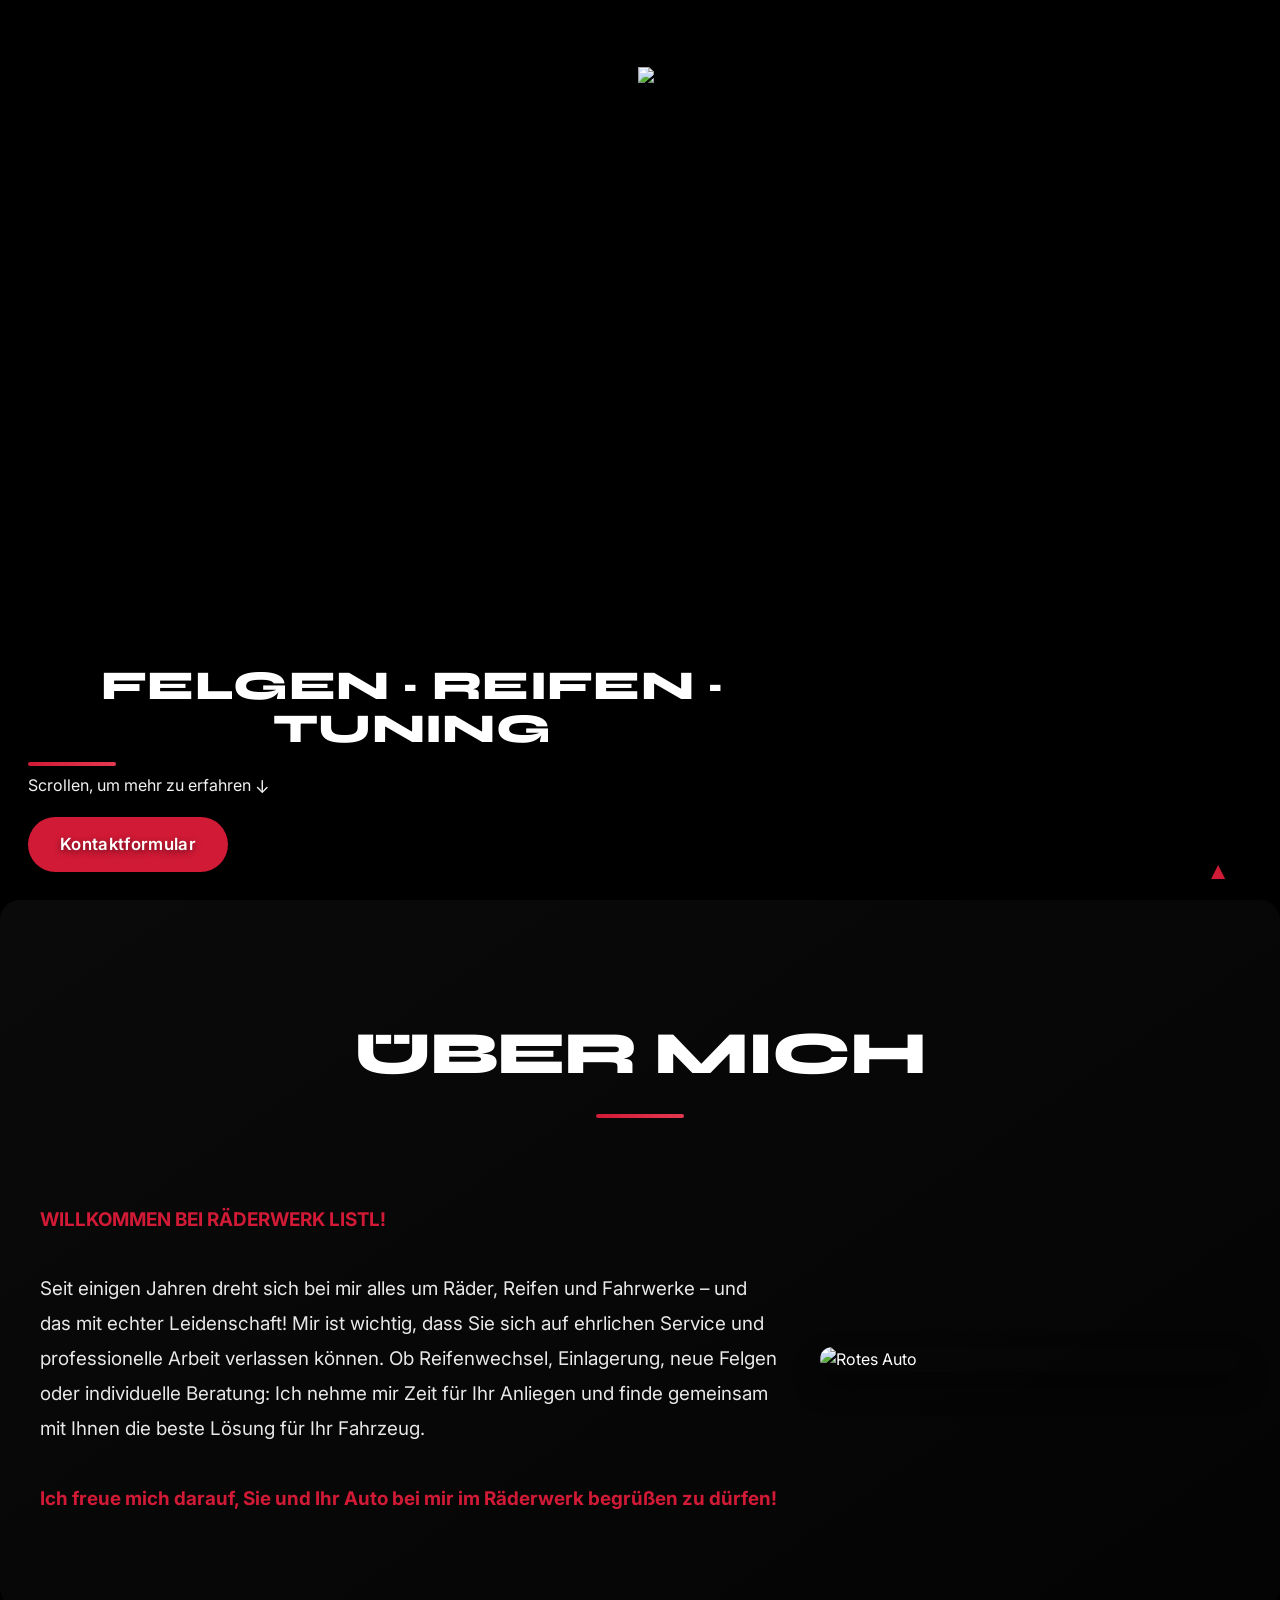
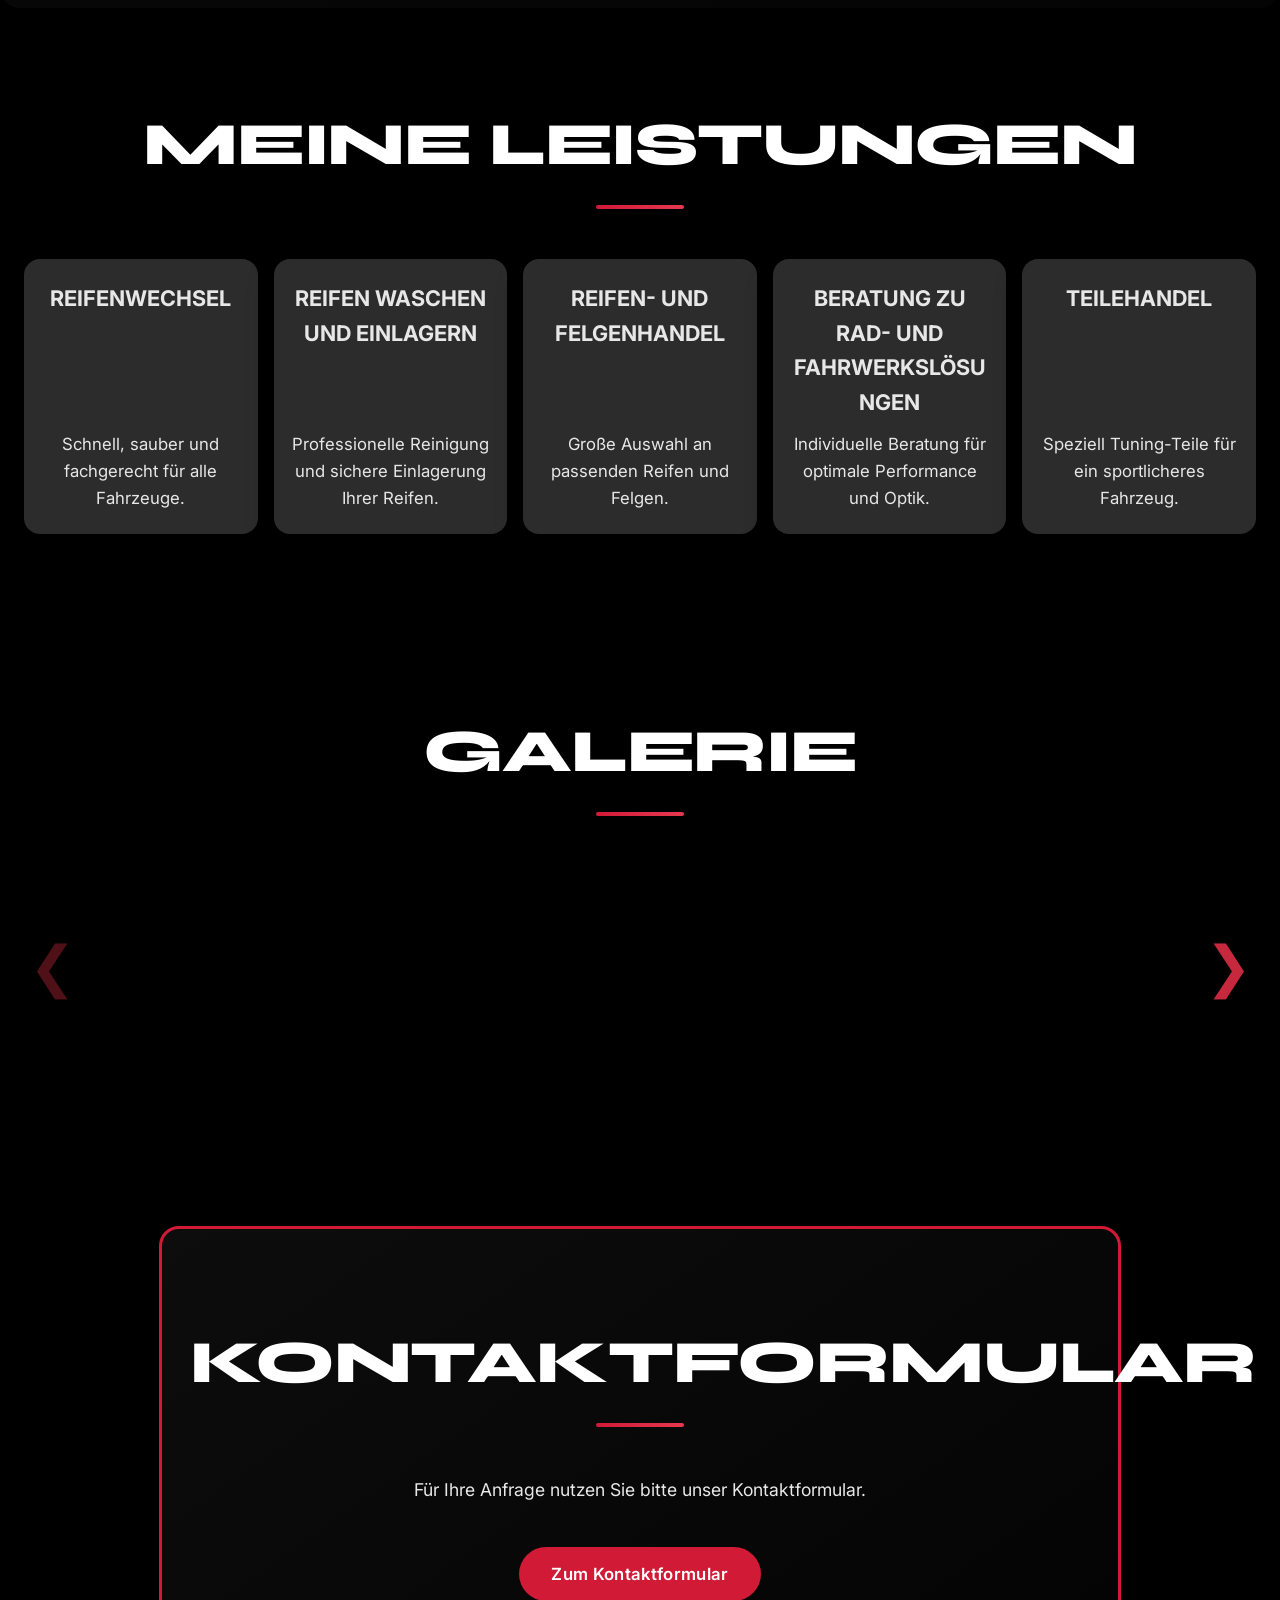
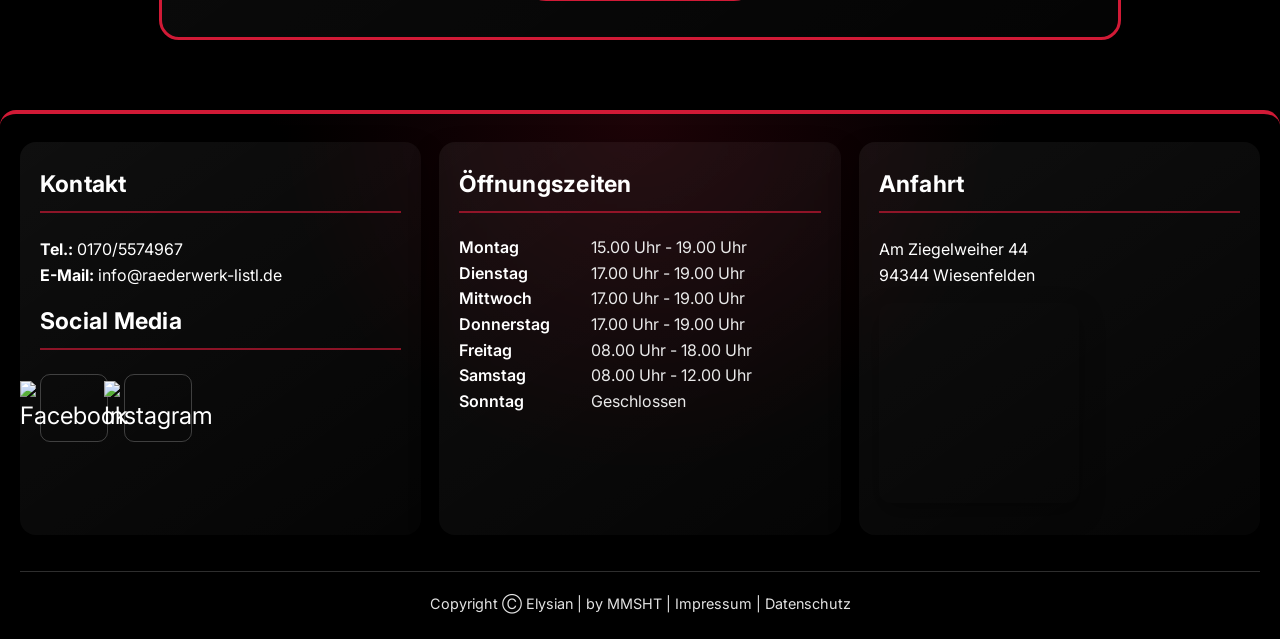
==== commit b765bf36: "Simplify index contact area to teaser box and ensure red message button Agent-Logs-Url: https://gith" ====
--- a/index.html
+++ b/index.html
@@ -182,33 +182,12 @@
 	</script>
 	<!-- Koalendar Popup Widget End -->
 
-	<!-- Manuel+Hannah: Reservationform started by buttonclick and submitted with buttonclick -->
-	<section id="nav-reservations">
-		<div id="reservationStart">
+	<section id="nav-reservations" class="contact-teaser-section">
+		<div class="contact-teaser-box">
 			<h1>Kontaktformular</h1>
-			<form id="contactForm" action="sendContact" method="post">
-				<label for="name">Name:</label>
-				<input type="text" id="name" name="name" required><br><br>
-
-				<label for="email">E-Mail:</label>
-				<input type="email" id="email" name="email" required><br><br>
-
-				<label for="phone">Telefonnummer (optional):</label>
-				<input type="tel" id="phone" name="phone"><br><br>
-
-				<label for="subject">Betreff:</label>
-				<input type="text" id="subject" name="subject" required><br><br>
-
-				<label for="message">Nachricht:</label>
-				<textarea id="message" name="message" rows="4" cols="50" required></textarea><br><br>
-
-				<input type="submit" value="Nachricht senden">
-			</form>
+			<p>Für Ihre Anfrage nutzen Sie bitte unser Kontaktformular.</p>
+			<a href="contact.html" class="btn-contact">Zum Kontaktformular</a>
 		</div>
-		<div id="successfulReservation">
-			<h1>Vielen Dank!</h1>
-			<br><b>Ihre Kontaktanfrage wurde erfolgreich gesendet!</b><br>
-			<br><b>Ihre Anfrage wird schnellstmöglich bearbeitet.</b><br> </div>
 	</section>
 	<!-- Theresa: Footer -->
 	<div id="footer" class="footer">
@@ -262,4 +241,3 @@
 </body>
 
 </html>
-
--- a/css/style.css
+++ b/css/style.css
@@ -198,10 +198,46 @@
 	transform: scale(1.04);
 }
 
+.contact-teaser-section {
+	padding: 40px 20px 70px;
+}
+
+.contact-teaser-box {
+	max-width: 900px;
+	margin: 0 auto;
+	padding: 36px 28px;
+	text-align: center;
+	border: 3px solid var(--red-primary);
+	border-radius: 20px;
+	background: linear-gradient(145deg, rgba(255, 255, 255, 0.05), rgba(255, 255, 255, 0.015));
+	box-shadow: 0 20px 60px rgba(0, 0, 0, 0.35);
+}
+
+.contact-teaser-box p {
+	font-size: 1.1rem;
+	color: #e8e8e8;
+	margin: 14px 0 24px;
+	line-height: 1.6;
+}
+
 @media screen and (max-width: 768px) {
 	.btn-contact {
 		font-size: 0.95rem;
 		padding: 12px 26px;
+	}
+
+	.contact-teaser-section {
+		padding: 24px 14px 50px;
+	}
+
+	.contact-teaser-box {
+		padding: 24px 16px;
+	}
+
+	.contact-teaser-box p {
+		font-size: 1rem;
+		margin: 12px 0 20px;
+		line-height: 1.5;
 	}
 }
 
@@ -666,6 +702,14 @@
 	background-color: var(--red-hover);
 }
 
+#contactSubmit {
+	background-color: var(--red-primary);
+}
+
+#contactSubmit:hover {
+	background-color: var(--red-hover);
+}
+
 .message {
 	display: none;
 	margin-top: 20px;
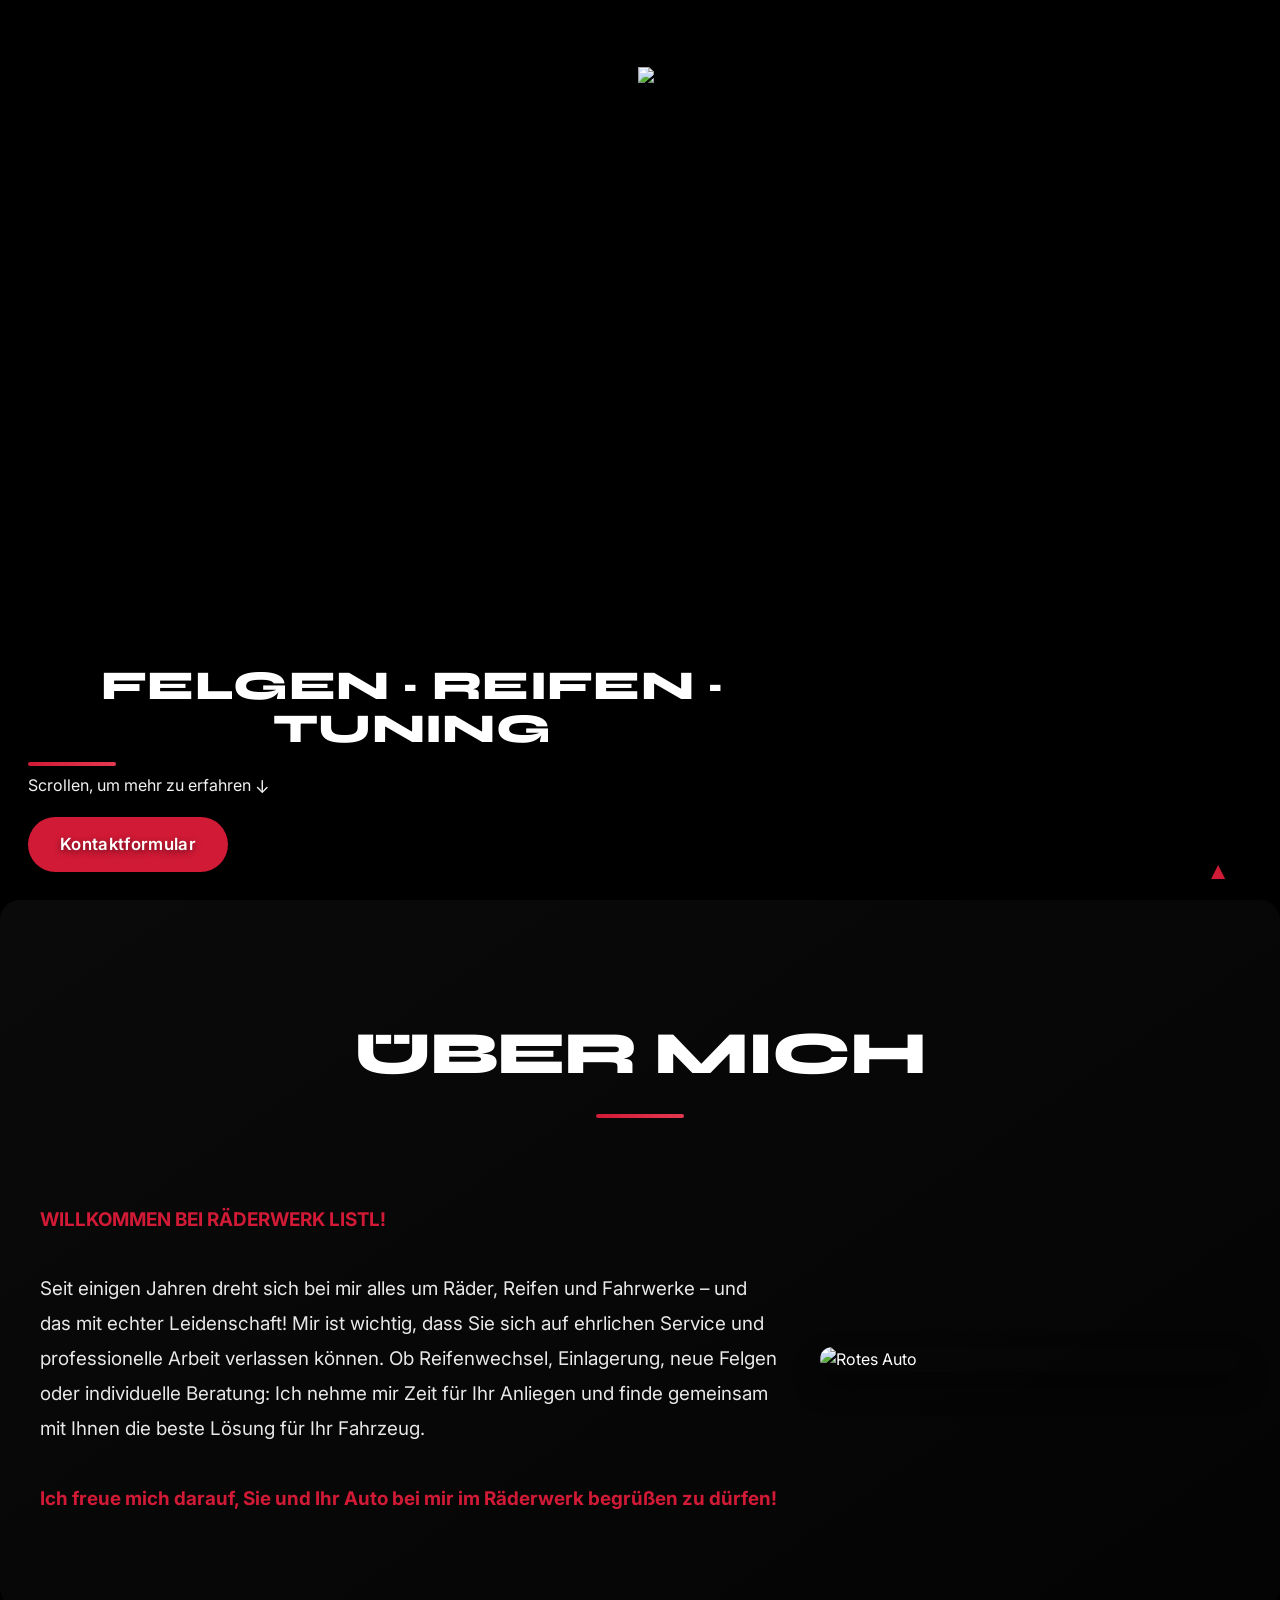
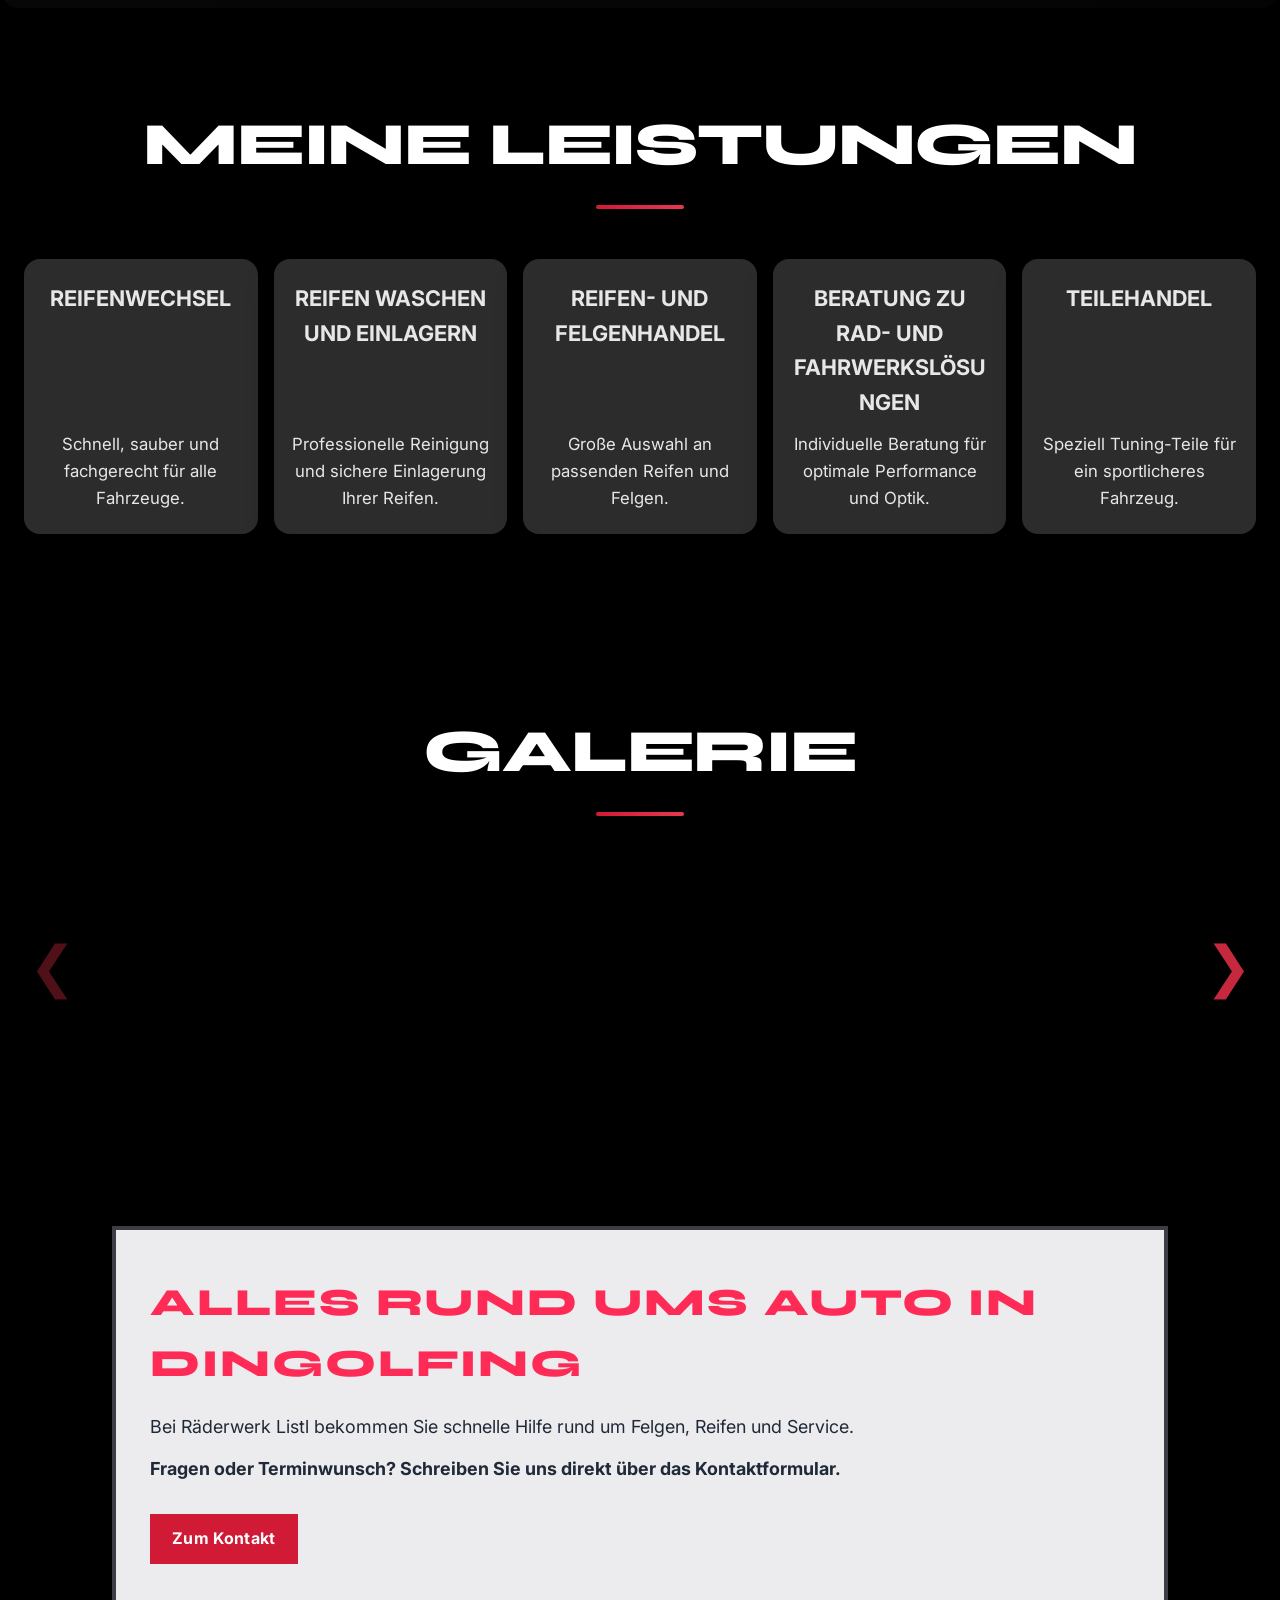
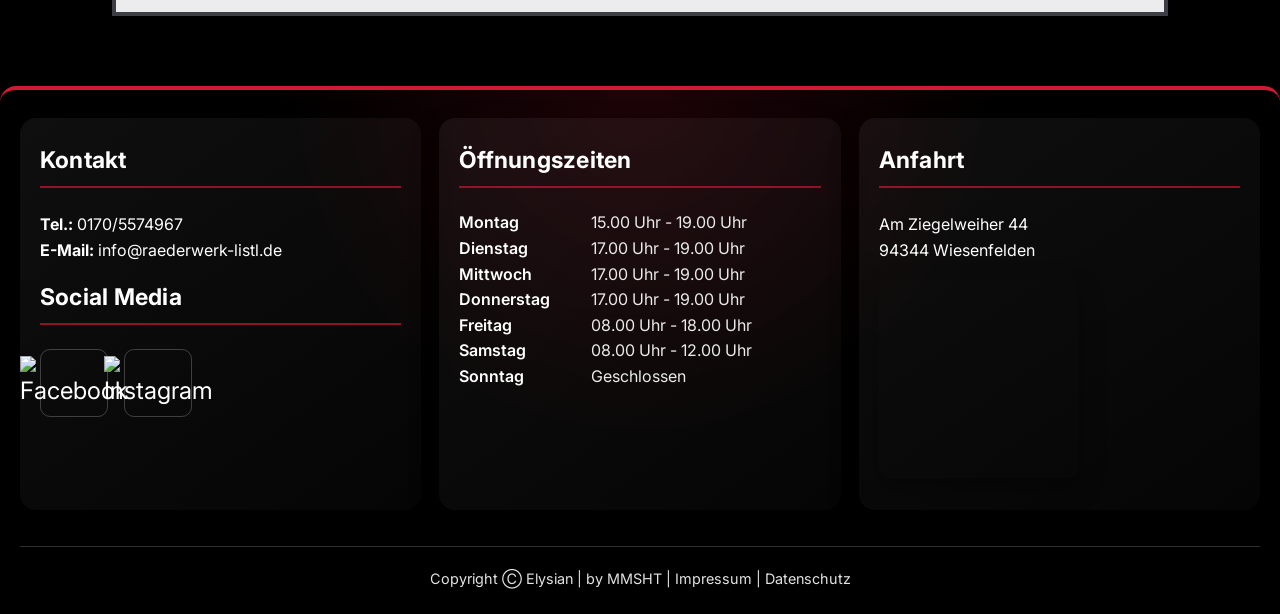
==== commit 7af592e4: "Passe Kontakt-Checkbox und Index-Kontaktteaser an Referenzlayout an Agent-Logs-Url: https://github.c" ====
--- a/index.html
+++ b/index.html
@@ -184,9 +184,10 @@
 
 	<section id="nav-reservations" class="contact-teaser-section">
 		<div class="contact-teaser-box">
-			<h1>Kontaktformular</h1>
-			<p>Für Ihre Anfrage nutzen Sie bitte unser Kontaktformular.</p>
-			<a href="contact.html" class="btn-contact">Zum Kontaktformular</a>
+			<h1>Alles rund ums Auto in Dingolfing</h1>
+			<p>Bei Räderwerk Listl bekommen Sie schnelle Hilfe rund um Felgen, Reifen und Service.</p>
+			<p><strong>Fragen oder Terminwunsch? Schreiben Sie uns direkt über das Kontaktformular.</strong></p>
+			<a href="contact.html" class="btn-contact">Zum Kontakt</a>
 		</div>
 	</section>
 	<!-- Theresa: Footer -->
--- a/css/style.css
+++ b/css/style.css
@@ -203,21 +203,43 @@
 }
 
 .contact-teaser-box {
-	max-width: 900px;
+	max-width: 980px;
 	margin: 0 auto;
-	padding: 36px 28px;
-	text-align: center;
-	border: 3px solid var(--red-primary);
-	border-radius: 20px;
-	background: linear-gradient(145deg, rgba(255, 255, 255, 0.05), rgba(255, 255, 255, 0.015));
-	box-shadow: 0 20px 60px rgba(0, 0, 0, 0.35);
+	padding: 42px 34px 48px;
+	text-align: left;
+	border: 4px solid #3d3d46;
+	border-radius: 0;
+	background: #ececef;
+	color: #1b2430;
+	box-shadow: 0 10px 28px rgba(0, 0, 0, 0.25);
+}
+
+.contact-teaser-box h1 {
+	color: #ff2b57;
+	text-align: left;
+	font-size: clamp(1.7rem, 3vw, 2.45rem);
+	text-transform: uppercase;
+	letter-spacing: 0.05em;
+	margin: 0 0 18px;
+}
+
+.contact-teaser-box h1::after {
+	content: none;
 }
 
 .contact-teaser-box p {
-	font-size: 1.1rem;
-	color: #e8e8e8;
-	margin: 14px 0 24px;
+	font-size: 1.12rem;
+	color: #1f2937;
+	margin: 0 0 14px;
 	line-height: 1.6;
+}
+
+.contact-teaser-box .btn-contact {
+	border-radius: 0;
+	padding: 12px 22px;
+	font-size: 1rem;
+	font-weight: 700;
+	margin-top: 16px;
 }
 
 @media screen and (max-width: 768px) {
@@ -231,12 +253,16 @@
 	}
 
 	.contact-teaser-box {
-		padding: 24px 16px;
+		padding: 24px 16px 30px;
+	}
+
+	.contact-teaser-box h1 {
+		font-size: 1.5rem;
 	}
 
 	.contact-teaser-box p {
-		font-size: 1rem;
-		margin: 12px 0 20px;
+		font-size: 1.05rem;
+		margin: 0 0 12px;
 		line-height: 1.5;
 	}
 }
@@ -689,6 +715,28 @@
 	border-radius: 3px;
 }
 
+.privacy-consent-label {
+	display: flex;
+	align-items: flex-start;
+	gap: 10px;
+	font-weight: 500;
+	line-height: 1.5;
+	color: #fff;
+	margin: 6px 0 16px;
+}
+
+.privacy-consent-label input[type="checkbox"] {
+	width: auto;
+	padding: 0;
+	margin: 3px 0 0;
+	accent-color: var(--red-primary);
+}
+
+.privacy-consent-label a {
+	color: #fff;
+	text-decoration: underline;
+}
+
 input[type="submit"] {
 	background-color: var(--red-primary);
 	color: #fff;
@@ -699,14 +747,6 @@
 }
 
 input[type="submit"]:hover {
-	background-color: var(--red-hover);
-}
-
-#contactSubmit {
-	background-color: var(--red-primary);
-}
-
-#contactSubmit:hover {
 	background-color: var(--red-hover);
 }
 
